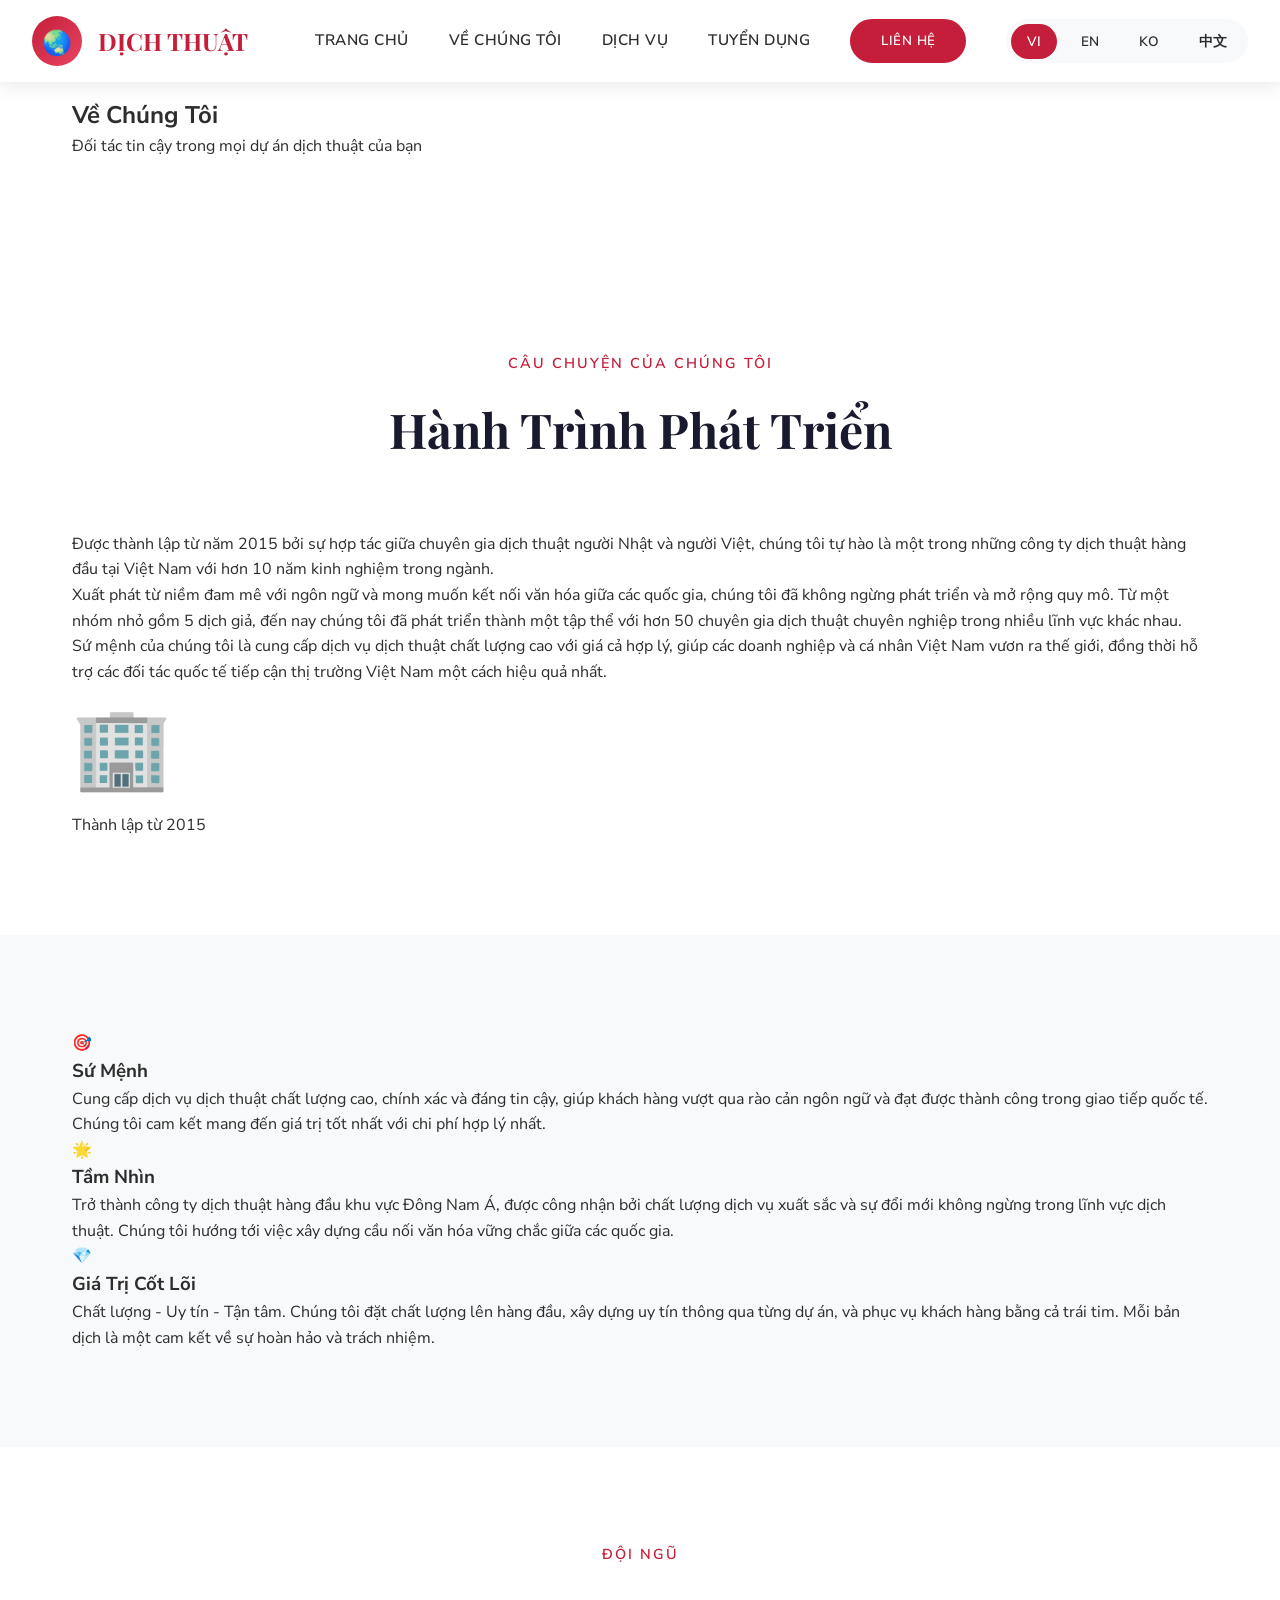
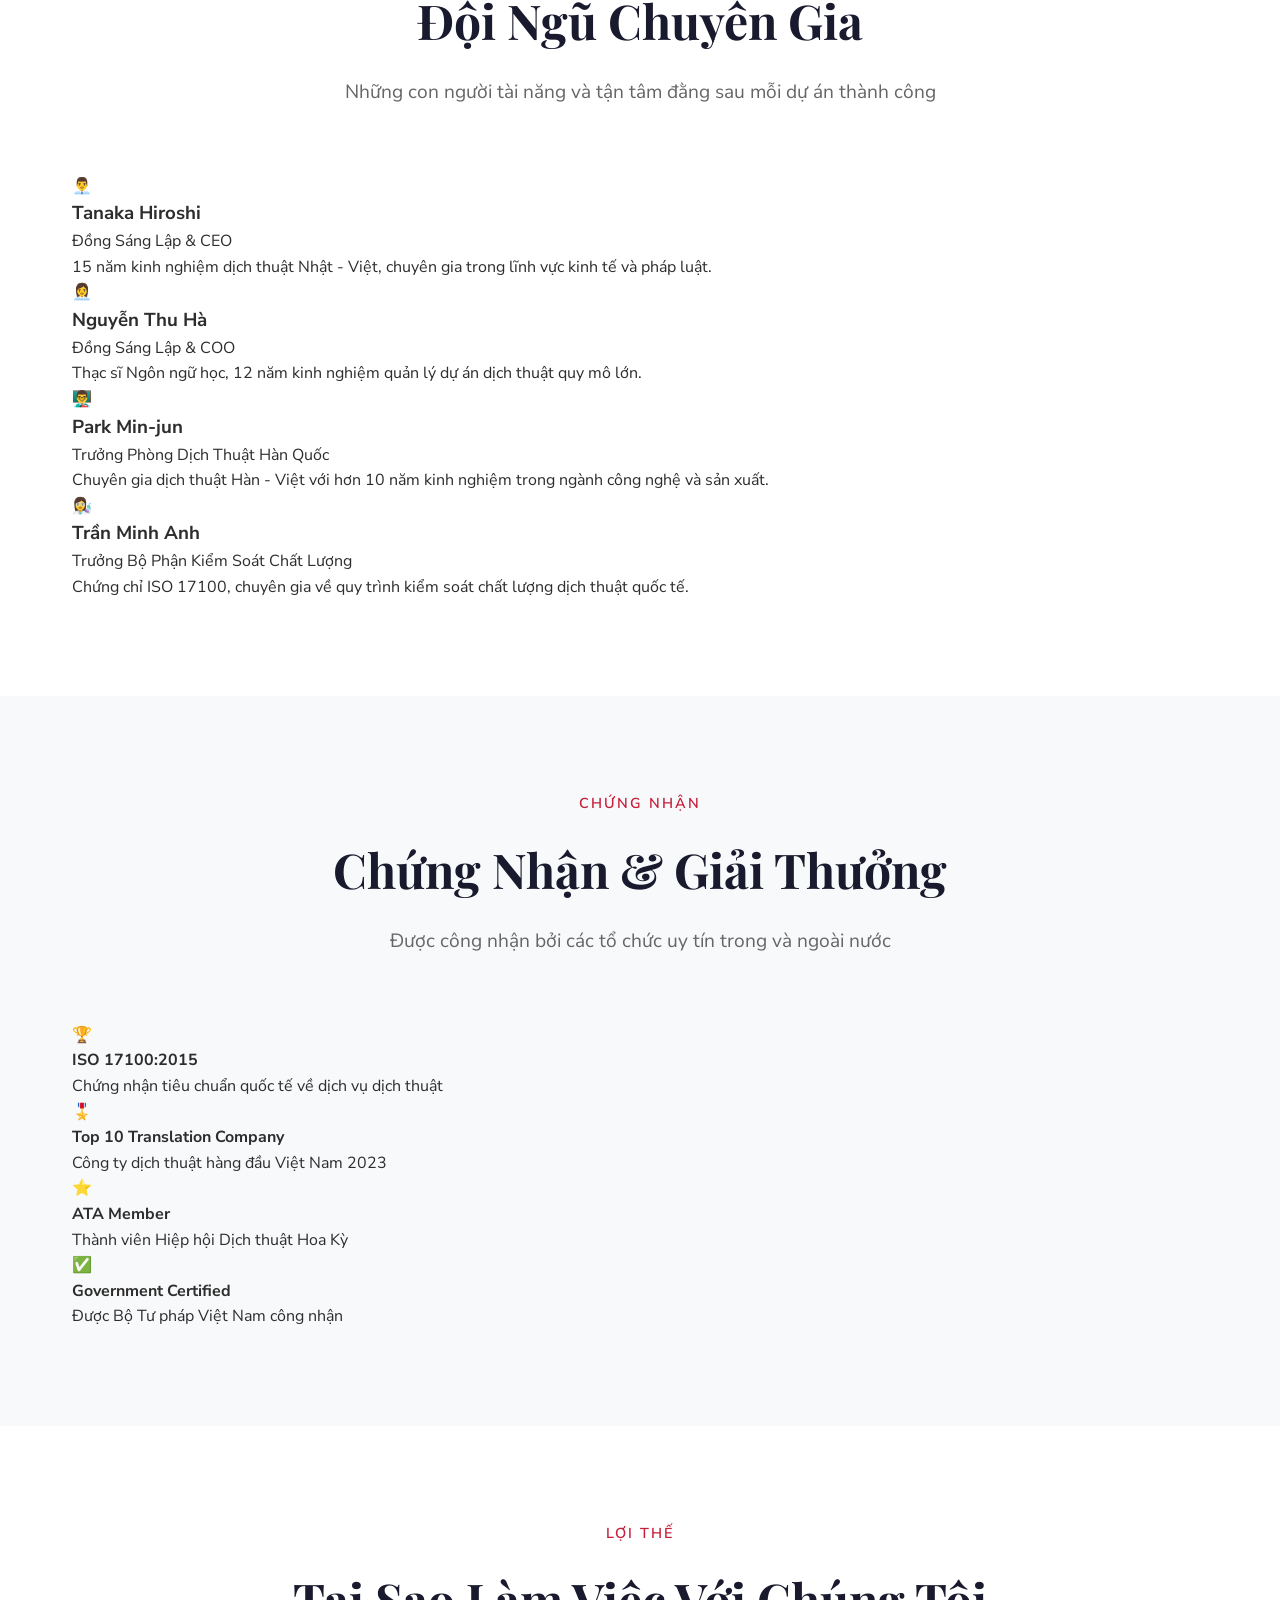
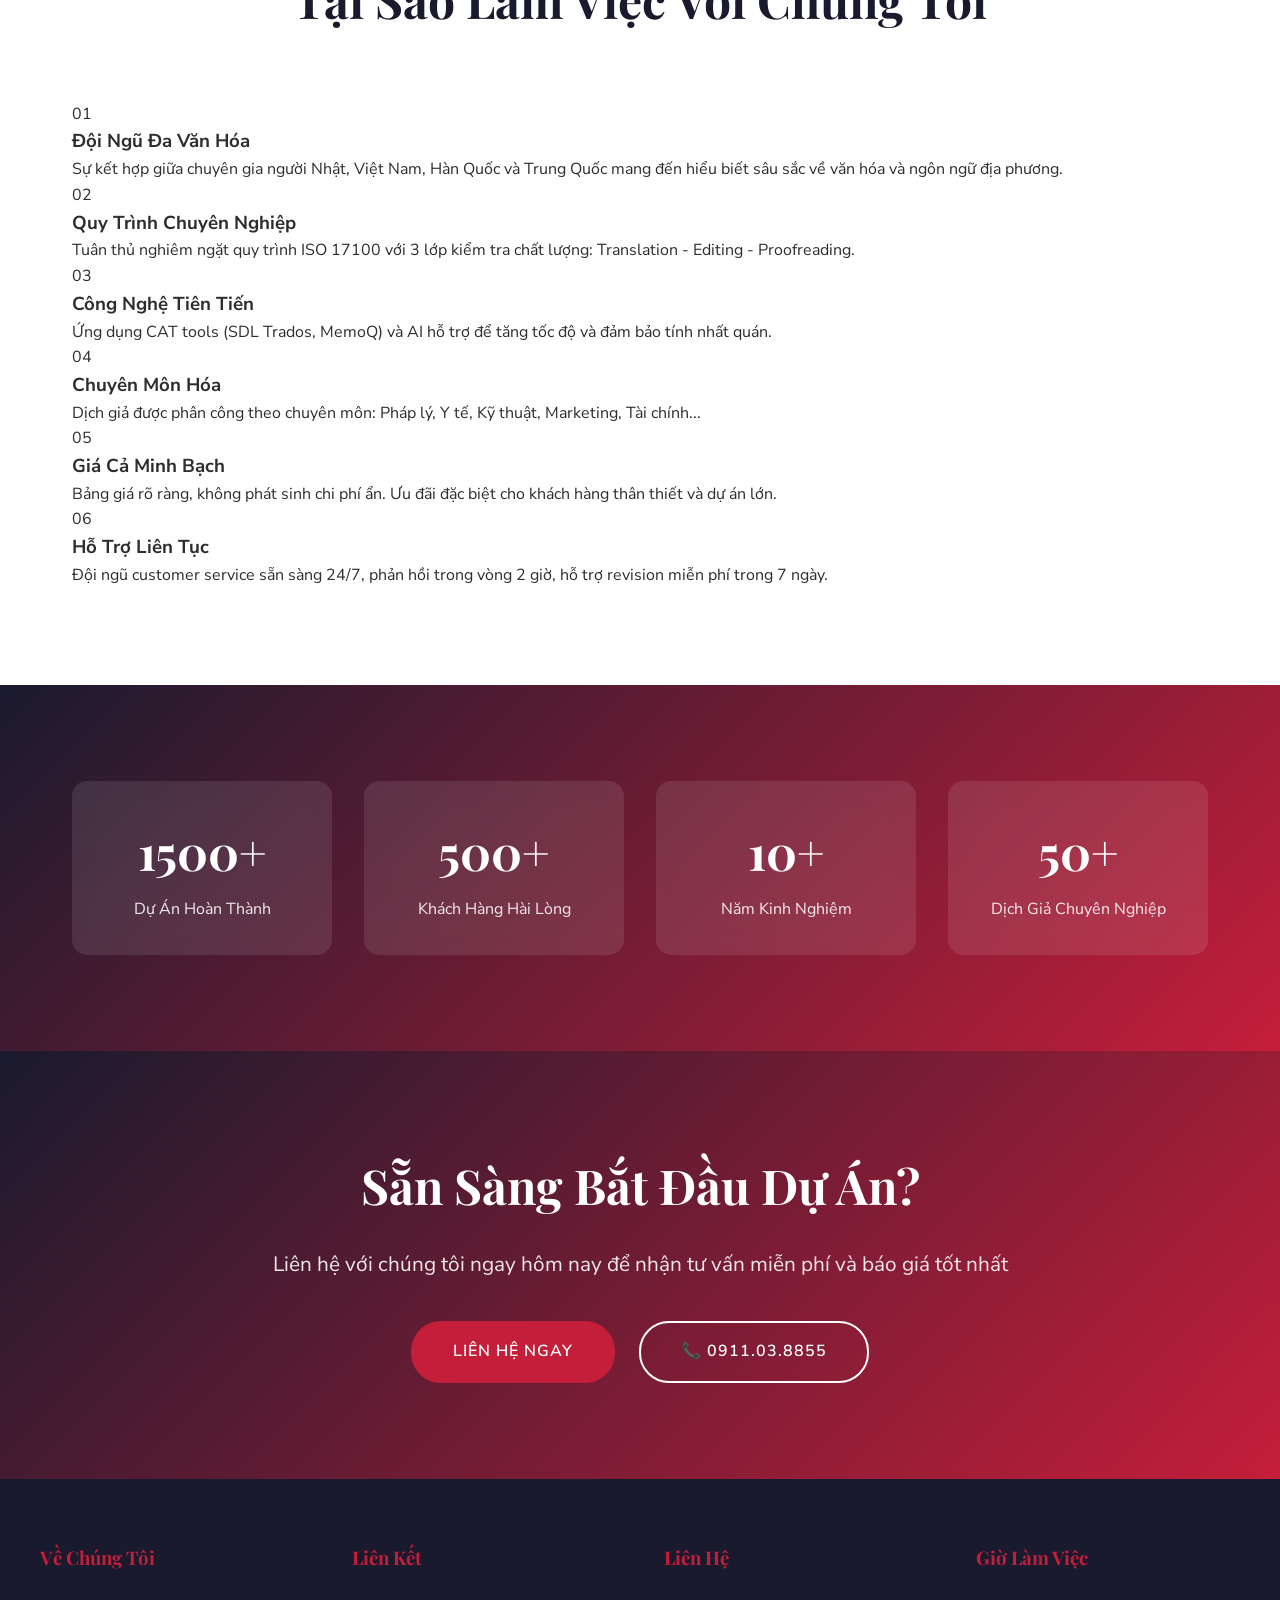
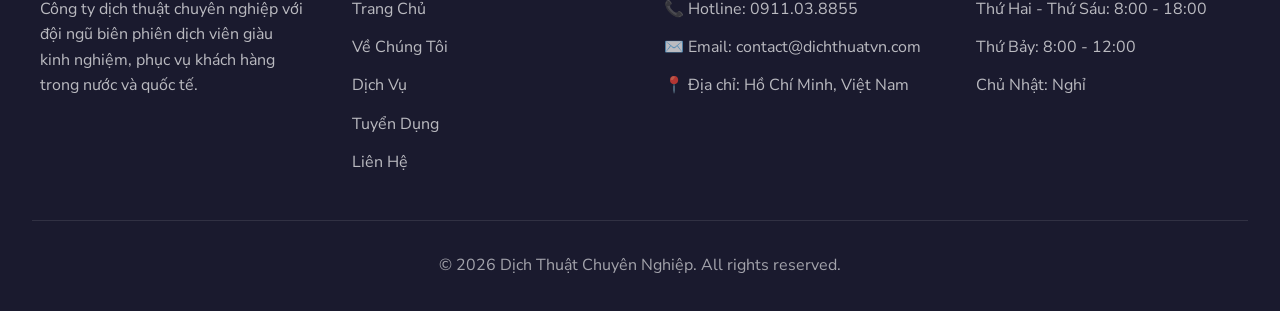
==== about.html @ 906af102 "deploy" ====
<!DOCTYPE html>
<html lang="vi">
<head>
    <meta charset="UTF-8">
    <meta name="viewport" content="width=device-width, initial-scale=1.0">
    <title>Về Chúng Tôi - Dịch Thuật Chuyên Nghiệp</title>
    <link rel="preconnect" href="https://fonts.googleapis.com">
    <link rel="preconnect" href="https://fonts.gstatic.com" crossorigin>
    <link href="https://fonts.googleapis.com/css2?family=Playfair+Display:wght@400;600;700&family=Nunito+Sans:wght@300;400;600;700&display=swap" rel="stylesheet">
    <link rel="stylesheet" href="styles.css">
    <link rel="stylesheet" href="language-switcher.css">
</head>
<body>
    <!-- Navigation -->
    <nav class="navbar" id="navbar">
        <div class="nav-container">
            <div class="logo">
                <div class="logo-icon">🌏</div>
                <span>DỊCH THUẬT</span>
            </div>
            <ul class="nav-menu" id="navMenu">
                <li><a href="index.html" class="nav-link" data-i18n="nav.home">Trang Chủ</a></li>
                <li><a href="about.html" class="nav-link active" data-i18n="nav.about">Về Chúng Tôi</a></li>
                <li><a href="services.html" class="nav-link" data-i18n="nav.services">Dịch Vụ</a></li>
                <li><a href="recruitment.html" class="nav-link" data-i18n="nav.recruitment">Tuyển Dụng</a></li>
                <li><a href="contact.html"><button class="contact-btn" data-i18n="nav.contact">Liên Hệ</button></a></li>
                
                <!-- Language Switcher -->
                <li class="language-switcher">
                    <button class="lang-btn" data-lang="vi">VI</button>
                    <button class="lang-btn" data-lang="en">EN</button>
                    <button class="lang-btn" data-lang="ko">KO</button>
                    <button class="lang-btn" data-lang="zh">中文</button>
                </li>
            </ul>
            <button class="mobile-menu-btn" id="mobileMenuBtn">☰</button>
        </div>
    </nav>

    <!-- Page Header -->
    <section class="page-header">
        <div class="container">
            <h1 data-i18n="about.header.title">Về Chúng Tôi</h1>
            <p data-i18n="about.header.subtitle">Đối tác tin cậy trong mọi dự án dịch thuật của bạn</p>
        </div>
    </section>

    <!-- Company Story Section -->
    <section class="section-white">
        <div class="container">
            <div class="section-header fade-in">
                <div class="section-tag" data-i18n="about.story.tag">CÂU CHUYỆN CỦA CHÚNG TÔI</div>
                <h2 class="section-title" data-i18n="about.story.title">Hành Trình Phát Triển</h2>
            </div>
            <div class="story-content">
                <div class="story-text fade-in">
                    <p data-i18n="about.story.p1">
                        Được thành lập từ năm 2015 bởi sự hợp tác giữa chuyên gia dịch thuật người Nhật và người Việt, 
                        chúng tôi tự hào là một trong những công ty dịch thuật hàng đầu tại Việt Nam với hơn 10 năm 
                        kinh nghiệm trong ngành.
                    </p>
                    <p data-i18n="about.story.p2">
                        Xuất phát từ niềm đam mê với ngôn ngữ và mong muốn kết nối văn hóa giữa các quốc gia, 
                        chúng tôi đã không ngừng phát triển và mở rộng quy mô. Từ một nhóm nhỏ gồm 5 dịch giả, 
                        đến nay chúng tôi đã phát triển thành một tập thể với hơn 50 chuyên gia dịch thuật 
                        chuyên nghiệp trong nhiều lĩnh vực khác nhau.
                    </p>
                    <p data-i18n="about.story.p3">
                        Sứ mệnh của chúng tôi là cung cấp dịch vụ dịch thuật chất lượng cao với giá cả hợp lý, 
                        giúp các doanh nghiệp và cá nhân Việt Nam vươn ra thế giới, đồng thời hỗ trợ các đối tác 
                        quốc tế tiếp cận thị trường Việt Nam một cách hiệu quả nhất.
                    </p>
                </div>
                <div class="story-image fade-in">
                    <div class="story-image-placeholder">
                        <span style="font-size: 80px;">🏢</span>
                        <p data-i18n="about.story.since">Thành lập từ 2015</p>
                    </div>
                </div>
            </div>
        </div>
    </section>

    <!-- Mission & Vision Section -->
    <section class="section-light">
        <div class="container">
            <div class="mission-vision-grid">
                <div class="mv-card fade-in">
                    <div class="mv-icon">🎯</div>
                    <h3 data-i18n="about.mission.title">Sứ Mệnh</h3>
                    <p data-i18n="about.mission.desc">
                        Cung cấp dịch vụ dịch thuật chất lượng cao, chính xác và đáng tin cậy, 
                        giúp khách hàng vượt qua rào cản ngôn ngữ và đạt được thành công trong 
                        giao tiếp quốc tế. Chúng tôi cam kết mang đến giá trị tốt nhất với chi phí hợp lý nhất.
                    </p>
                </div>
                <div class="mv-card fade-in">
                    <div class="mv-icon">🌟</div>
                    <h3 data-i18n="about.vision.title">Tầm Nhìn</h3>
                    <p data-i18n="about.vision.desc">
                        Trở thành công ty dịch thuật hàng đầu khu vực Đông Nam Á, được công nhận 
                        bởi chất lượng dịch vụ xuất sắc và sự đổi mới không ngừng trong lĩnh vực 
                        dịch thuật. Chúng tôi hướng tới việc xây dựng cầu nối văn hóa vững chắc giữa các quốc gia.
                    </p>
                </div>
                <div class="mv-card fade-in">
                    <div class="mv-icon">💎</div>
                    <h3 data-i18n="about.values.title">Giá Trị Cốt Lõi</h3>
                    <p data-i18n="about.values.desc">
                        Chất lượng - Uy tín - Tận tâm. Chúng tôi đặt chất lượng lên hàng đầu, 
                        xây dựng uy tín thông qua từng dự án, và phục vụ khách hàng bằng cả trái tim. 
                        Mỗi bản dịch là một cam kết về sự hoàn hảo và trách nhiệm.
                    </p>
                </div>
            </div>
        </div>
    </section>

    <!-- Team Section -->
    <section class="section-white">
        <div class="container">
            <div class="section-header fade-in">
                <div class="section-tag" data-i18n="about.team.tag">ĐỘI NGŨ</div>
                <h2 class="section-title" data-i18n="about.team.title">Đội Ngũ Chuyên Gia</h2>
                <p class="section-description" data-i18n="about.team.desc">
                    Những con người tài năng và tận tâm đằng sau mỗi dự án thành công
                </p>
            </div>
            <div class="team-grid">
                <div class="team-card fade-in">
                    <div class="team-avatar">👨‍💼</div>
                    <h3 data-i18n="about.team.member1.name">Tanaka Hiroshi</h3>
                    <p class="team-position" data-i18n="about.team.member1.position">Đồng Sáng Lập & CEO</p>
                    <p class="team-desc" data-i18n="about.team.member1.desc">
                        15 năm kinh nghiệm dịch thuật Nhật - Việt, chuyên gia trong lĩnh vực 
                        kinh tế và pháp luật.
                    </p>
                </div>
                <div class="team-card fade-in">
                    <div class="team-avatar">👩‍💼</div>
                    <h3 data-i18n="about.team.member2.name">Nguyễn Thu Hà</h3>
                    <p class="team-position" data-i18n="about.team.member2.position">Đồng Sáng Lập & COO</p>
                    <p class="team-desc" data-i18n="about.team.member2.desc">
                        Thạc sĩ Ngôn ngữ học, 12 năm kinh nghiệm quản lý dự án dịch thuật 
                        quy mô lớn.
                    </p>
                </div>
                <div class="team-card fade-in">
                    <div class="team-avatar">👨‍🏫</div>
                    <h3 data-i18n="about.team.member3.name">Park Min-jun</h3>
                    <p class="team-position" data-i18n="about.team.member3.position">Trưởng Phòng Dịch Thuật Hàn Quốc</p>
                    <p class="team-desc" data-i18n="about.team.member3.desc">
                        Chuyên gia dịch thuật Hàn - Việt với hơn 10 năm kinh nghiệm trong 
                        ngành công nghệ và sản xuất.
                    </p>
                </div>
                <div class="team-card fade-in">
                    <div class="team-avatar">👩‍🔬</div>
                    <h3 data-i18n="about.team.member4.name">Trần Minh Anh</h3>
                    <p class="team-position" data-i18n="about.team.member4.position">Trưởng Bộ Phận Kiểm Soát Chất Lượng</p>
                    <p class="team-desc" data-i18n="about.team.member4.desc">
                        Chứng chỉ ISO 17100, chuyên gia về quy trình kiểm soát chất lượng 
                        dịch thuật quốc tế.
                    </p>
                </div>
            </div>
        </div>
    </section>

    <!-- Certifications Section -->
    <section class="section-light">
        <div class="container">
            <div class="section-header fade-in">
                <div class="section-tag" data-i18n="about.cert.tag">CHỨNG NHẬN</div>
                <h2 class="section-title" data-i18n="about.cert.title">Chứng Nhận & Giải Thưởng</h2>
                <p class="section-description" data-i18n="about.cert.desc">
                    Được công nhận bởi các tổ chức uy tín trong và ngoài nước
                </p>
            </div>
            <div class="cert-grid">
                <div class="cert-card fade-in">
                    <div class="cert-icon">🏆</div>
                    <h4 data-i18n="about.cert.item1.title">ISO 17100:2015</h4>
                    <p data-i18n="about.cert.item1.desc">Chứng nhận tiêu chuẩn quốc tế về dịch vụ dịch thuật</p>
                </div>
                <div class="cert-card fade-in">
                    <div class="cert-icon">🎖️</div>
                    <h4 data-i18n="about.cert.item2.title">Top 10 Translation Company</h4>
                    <p data-i18n="about.cert.item2.desc">Công ty dịch thuật hàng đầu Việt Nam 2023</p>
                </div>
                <div class="cert-card fade-in">
                    <div class="cert-icon">⭐</div>
                    <h4 data-i18n="about.cert.item3.title">ATA Member</h4>
                    <p data-i18n="about.cert.item3.desc">Thành viên Hiệp hội Dịch thuật Hoa Kỳ</p>
                </div>
                <div class="cert-card fade-in">
                    <div class="cert-icon">✅</div>
                    <h4 data-i18n="about.cert.item4.title">Government Certified</h4>
                    <p data-i18n="about.cert.item4.desc">Được Bộ Tư pháp Việt Nam công nhận</p>
                </div>
            </div>
        </div>
    </section>

    <!-- Why Work With Us Section -->
    <section class="section-white">
        <div class="container">
            <div class="section-header fade-in">
                <div class="section-tag" data-i18n="about.why.tag">LỢI THỾ</div>
                <h2 class="section-title" data-i18n="about.why.title">Tại Sao Làm Việc Với Chúng Tôi</h2>
            </div>
            <div class="why-grid">
                <div class="why-item fade-in">
                    <div class="why-number">01</div>
                    <h3 data-i18n="about.why.item1.title">Đội Ngũ Đa Văn Hóa</h3>
                    <p data-i18n="about.why.item1.desc">
                        Sự kết hợp giữa chuyên gia người Nhật, Việt Nam, Hàn Quốc và Trung Quốc 
                        mang đến hiểu biết sâu sắc về văn hóa và ngôn ngữ địa phương.
                    </p>
                </div>
                <div class="why-item fade-in">
                    <div class="why-number">02</div>
                    <h3 data-i18n="about.why.item2.title">Quy Trình Chuyên Nghiệp</h3>
                    <p data-i18n="about.why.item2.desc">
                        Tuân thủ nghiêm ngặt quy trình ISO 17100 với 3 lớp kiểm tra chất lượng: 
                        Translation - Editing - Proofreading.
                    </p>
                </div>
                <div class="why-item fade-in">
                    <div class="why-number">03</div>
                    <h3 data-i18n="about.why.item3.title">Công Nghệ Tiên Tiến</h3>
                    <p data-i18n="about.why.item3.desc">
                        Ứng dụng CAT tools (SDL Trados, MemoQ) và AI hỗ trợ để tăng tốc độ 
                        và đảm bảo tính nhất quán.
                    </p>
                </div>
                <div class="why-item fade-in">
                    <div class="why-number">04</div>
                    <h3 data-i18n="about.why.item4.title">Chuyên Môn Hóa</h3>
                    <p data-i18n="about.why.item4.desc">
                        Dịch giả được phân công theo chuyên môn: Pháp lý, Y tế, Kỹ thuật, 
                        Marketing, Tài chính...
                    </p>
                </div>
                <div class="why-item fade-in">
                    <div class="why-number">05</div>
                    <h3 data-i18n="about.why.item5.title">Giá Cả Minh Bạch</h3>
                    <p data-i18n="about.why.item5.desc">
                        Bảng giá rõ ràng, không phát sinh chi phí ẩn. Ưu đãi đặc biệt cho 
                        khách hàng thân thiết và dự án lớn.
                    </p>
                </div>
                <div class="why-item fade-in">
                    <div class="why-number">06</div>
                    <h3 data-i18n="about.why.item6.title">Hỗ Trợ Liên Tục</h3>
                    <p data-i18n="about.why.item6.desc">
                        Đội ngũ customer service sẵn sàng 24/7, phản hồi trong vòng 2 giờ, 
                        hỗ trợ revision miễn phí trong 7 ngày.
                    </p>
                </div>
            </div>
        </div>
    </section>

    <!-- Stats Section -->
    <section class="stats-section">
        <div class="container">
            <div class="stats-grid fade-in">
                <div class="stat-item">
                    <div class="stat-number">1500+</div>
                    <div class="stat-label" data-i18n="stat.projects">Dự Án Hoàn Thành</div>
                </div>
                <div class="stat-item">
                    <div class="stat-number">500+</div>
                    <div class="stat-label" data-i18n="stat.clients">Khách Hàng Hài Lòng</div>
                </div>
                <div class="stat-item">
                    <div class="stat-number">10+</div>
                    <div class="stat-label" data-i18n="stat.experience">Năm Kinh Nghiệm</div>
                </div>
                <div class="stat-item">
                    <div class="stat-number">50+</div>
                    <div class="stat-label" data-i18n="stat.translators">Dịch Giả Chuyên Nghiệp</div>
                </div>
            </div>
        </div>
    </section>

    <!-- CTA Section -->
    <section class="cta-section">
        <div class="container fade-in">
            <h2 data-i18n="cta.title">Sẵn Sàng Bắt Đầu Dự Án?</h2>
            <p data-i18n="cta.desc">Liên hệ với chúng tôi ngay hôm nay để nhận tư vấn miễn phí và báo giá tốt nhất</p>
            <div class="hero-buttons">
                <a href="contact.html" class="btn-primary" data-i18n="cta.btn1">Liên Hệ Ngay</a>
                <a href="tel:0911038855" class="btn-secondary" data-i18n="cta.btn2">📞 0911.03.8855</a>
            </div>
        </div>
    </section>

    <!-- Footer -->
    <footer>
        <div class="footer-content">
            <div class="footer-section">
                <h3 data-i18n="footer.about.title">Về Chúng Tôi</h3>
                <p data-i18n="footer.about.desc">Công ty dịch thuật chuyên nghiệp với đội ngũ biên phiên dịch viên giàu kinh nghiệm, phục vụ khách hàng trong nước và quốc tế.</p>
            </div>
            <div class="footer-section">
                <h3 data-i18n="footer.links.title">Liên Kết</h3>
                <a href="index.html" data-i18n="nav.home">Trang Chủ</a>
                <a href="about.html" data-i18n="nav.about">Về Chúng Tôi</a>
                <a href="services.html" data-i18n="nav.services">Dịch Vụ</a>
                <a href="recruitment.html" data-i18n="nav.recruitment">Tuyển Dụng</a>
                <a href="contact.html" data-i18n="nav.contact">Liên Hệ</a>
            </div>
            <div class="footer-section">
                <h3 data-i18n="footer.contact.title">Liên Hệ</h3>
                <p>📞 Hotline: 0911.03.8855</p>
                <p>✉️ Email: contact@dichthuatvn.com</p>
                <p>📍 Địa chỉ: Hồ Chí Minh, Việt Nam</p>
            </div>
            <div class="footer-section">
                <h3 data-i18n="footer.hours.title">Giờ Làm Việc</h3>
                <p data-i18n="footer.hours.weekday">Thứ Hai - Thứ Sáu: 8:00 - 18:00</p>
                <p data-i18n="footer.hours.saturday">Thứ Bảy: 8:00 - 12:00</p>
                <p data-i18n="footer.hours.sunday">Chủ Nhật: Nghỉ</p>
            </div>
        </div>
        <div class="footer-bottom">
            <p data-i18n="footer.copyright">&copy; 2026 Dịch Thuật Chuyên Nghiệp. All rights reserved.</p>
        </div>
    </footer>

    <!-- Load JavaScript files -->
    <script src="script.js"></script>
    <script src="i18n.js"></script>
</body>
</html>
---- styles.css ----
/* Reset and Base Styles */
* {
    margin: 0;
    padding: 0;
    box-sizing: border-box;
}

:root {
    --primary-color: #c41e3a;
    --secondary-color: #1a1a2e;
    --accent-color: #e94560;
    --text-dark: #2d2d2d;
    --text-light: #666;
    --bg-light: #f8f9fa;
    --white: #ffffff;
}

html {
    scroll-behavior: smooth;
}

body {
    font-family: 'Nunito Sans', sans-serif;
    color: var(--text-dark);
    line-height: 1.6;
    overflow-x: hidden;
}

.container {
    max-width: 1200px;
    margin: 0 auto;
    padding: 0 2rem;
}

.text-center {
    text-align: center;
}

/* Navigation */
.navbar {
    position: fixed;
    top: 0;
    width: 100%;
    background: rgba(255, 255, 255, 0.98);
    backdrop-filter: blur(10px);
    box-shadow: 0 2px 20px rgba(0, 0, 0, 0.1);
    z-index: 1000;
    transition: all 0.3s ease;
}

.navbar.scrolled {
    box-shadow: 0 4px 30px rgba(0, 0, 0, 0.15);
}

.nav-container {
    max-width: 1400px;
    margin: 0 auto;
    padding: 1rem 2rem;
    display: flex;
    justify-content: space-between;
    align-items: center;
}

.logo {
    display: flex;
    align-items: center;
    gap: 1rem;
    font-family: 'Playfair Display', serif;
    font-weight: 700;
    font-size: 1.5rem;
    color: var(--primary-color);
    text-decoration: none;
}

.logo-icon {
    width: 50px;
    height: 50px;
    background: linear-gradient(135deg, var(--primary-color), var(--accent-color));
    border-radius: 50%;
    display: flex;
    align-items: center;
    justify-content: center;
    color: white;
    font-size: 1.5rem;
}

.nav-menu {
    display: flex;
    list-style: none;
    gap: 2.5rem;
    align-items: center;
}

.nav-link {
    text-decoration: none;
    color: var(--text-dark);
    font-weight: 600;
    font-size: 0.95rem;
    text-transform: uppercase;
    letter-spacing: 0.5px;
    position: relative;
    transition: color 0.3s ease;
}

.nav-link::after {
    content: '';
    position: absolute;
    bottom: -5px;
    left: 0;
    width: 0;
    height: 2px;
    background: var(--primary-color);
    transition: width 0.3s ease;
}

.nav-link:hover,
.nav-link.active {
    color: var(--primary-color);
}

.nav-link:hover::after,
.nav-link.active::after {
    width: 100%;
}

.contact-btn {
    background: var(--primary-color);
    color: white;
    padding: 0.7rem 1.8rem;
    border-radius: 25px;
    border: 2px solid var(--primary-color);
    cursor: pointer;
    transition: all 0.3s ease;
    font-weight: 600;
    text-transform: uppercase;
    letter-spacing: 0.5px;
    font-family: 'Nunito Sans', sans-serif;
}

.contact-btn:hover {
    background: transparent;
    color: var(--primary-color);
    transform: translateY(-2px);
    box-shadow: 0 5px 15px rgba(196, 30, 58, 0.3);
}

.mobile-menu-btn {
    display: none;
    background: none;
    border: none;
    font-size: 1.5rem;
    cursor: pointer;
    color: var(--text-dark);
}

/* Hero Section */
.hero {
    height: 100vh;
    background: linear-gradient(135deg, rgba(26, 26, 46, 0.9), rgba(196, 30, 58, 0.8)), 
                url('data:image/svg+xml,<svg xmlns="http://www.w3.org/2000/svg" viewBox="0 0 1200 600"><rect fill="%231a1a2e" width="1200" height="600"/><g fill-opacity="0.05"><circle fill="%23fff" cx="200" cy="150" r="100"/><circle fill="%23fff" cx="800" cy="400" r="150"/><circle fill="%23fff" cx="1000" cy="200" r="80"/></g></svg>');
    background-size: cover;
    background-position: center;
    background-attachment: fixed;
    display: flex;
    align-items: center;
    justify-content: center;
    text-align: center;
    color: white;
    position: relative;
    overflow: hidden;
}

.hero::before {
    content: '';
    position: absolute;
    top: 0;
    left: 0;
    right: 0;
    bottom: 0;
    background: radial-gradient(circle at 30% 50%, rgba(233, 69, 96, 0.2) 0%, transparent 50%);
    animation: pulse 8s ease-in-out infinite;
}

@keyframes pulse {
    0%, 100% { opacity: 0.5; }
    50% { opacity: 0.8; }
}

.hero-content {
    max-width: 1000px;
    padding: 0 2rem;
    position: relative;
    z-index: 1;
    animation: fadeInUp 1s ease-out;
}

@keyframes fadeInUp {
    from {
        opacity: 0;
        transform: translateY(30px);
    }
    to {
        opacity: 1;
        transform: translateY(0);
    }
}

.hero h1 {
    font-family: 'Playfair Display', serif;
    font-size: 4rem;
    font-weight: 700;
    margin-bottom: 1.5rem;
    line-height: 1.2;
}

.hero-description {
    font-size: 1.2rem;
    margin-bottom: 2.5rem;
    line-height: 1.8;
}

.hero-buttons {
    display: flex;
    gap: 1.5rem;
    justify-content: center;
    flex-wrap: wrap;
}

.btn-primary, .btn-secondary {
    padding: 1rem 2.5rem;
    border-radius: 30px;
    font-weight: 600;
    text-decoration: none;
    text-transform: uppercase;
    letter-spacing: 1px;
    transition: all 0.3s ease;
    display: inline-block;
}

.btn-primary {
    background: var(--primary-color);
    color: white;
    border: 2px solid var(--primary-color);
}

.btn-primary:hover {
    background: transparent;
    transform: translateY(-3px);
    box-shadow: 0 10px 30px rgba(196, 30, 58, 0.4);
}

.btn-secondary {
    background: transparent;
    color: white;
    border: 2px solid white;
}

.btn-secondary:hover {
    background: white;
    color: var(--primary-color);
    transform: translateY(-3px);
    box-shadow: 0 10px 30px rgba(255, 255, 255, 0.3);
}

.scroll-indicator {
    position: absolute;
    bottom: 30px;
    left: 50%;
    transform: translateX(-50%);
    animation: bounce 2s infinite;
}

@keyframes bounce {
    0%, 20%, 50%, 80%, 100% {
        transform: translateX(-50%) translateY(0);
    }
    40% {
        transform: translateX(-50%) translateY(-10px);
    }
    60% {
        transform: translateX(-50%) translateY(-5px);
    }
}

.scroll-indicator span {
    display: block;
    width: 30px;
    height: 50px;
    border: 2px solid white;
    border-radius: 25px;
    position: relative;
}

.scroll-indicator span::before {
    content: '';
    position: absolute;
    top: 8px;
    left: 50%;
    transform: translateX(-50%);
    width: 6px;
    height: 6px;
    background: white;
    border-radius: 50%;
    animation: scroll 2s infinite;
}

@keyframes scroll {
    0% {
        opacity: 1;
        top: 8px;
    }
    100% {
        opacity: 0;
        top: 30px;
    }
}

/* Section Styles */
section {
    padding: 6rem 2rem;
    position: relative;
}

.section-light {
    background: var(--bg-light);
}

.section-white {
    background: var(--white);
}

.section-header {
    text-align: center;
    margin-bottom: 4rem;
}

.section-tag {
    color: var(--primary-color);
    font-weight: 600;
    text-transform: uppercase;
    letter-spacing: 2px;
    font-size: 0.9rem;
    margin-bottom: 1rem;
    display: block;
}

.section-title {
    font-family: 'Playfair Display', serif;
    font-size: 3rem;
    font-weight: 700;
    color: var(--secondary-color);
    margin-bottom: 1rem;
}

.section-description {
    color: var(--text-light);
    font-size: 1.2rem;
    max-width: 700px;
    margin: 0 auto;
    line-height: 1.8;
}

/* Features Grid */
.features-grid {
    display: grid;
    grid-template-columns: repeat(auto-fit, minmax(300px, 1fr));
    gap: 2.5rem;
    margin-top: 3rem;
}

.feature-card {
    background: white;
    padding: 3rem 2rem;
    border-radius: 20px;
    box-shadow: 0 10px 40px rgba(0, 0, 0, 0.08);
    transition: all 0.3s ease;
    text-align: center;
}

.feature-card:hover {
    transform: translateY(-10px);
    box-shadow: 0 20px 60px rgba(0, 0, 0, 0.15);
}

.feature-icon {
    font-size: 3rem;
    margin-bottom: 1.5rem;
}

.feature-card h3 {
    font-family: 'Playfair Display', serif;
    font-size: 1.5rem;
    margin-bottom: 1rem;
    color: var(--secondary-color);
}

.feature-card p {
    color: var(--text-light);
    line-height: 1.8;
}

/* Stats Section */
.stats-section {
    background: linear-gradient(135deg, var(--secondary-color), var(--primary-color));
    color: white;
}

.stats-grid {
    display: grid;
    grid-template-columns: repeat(auto-fit, minmax(200px, 1fr));
    gap: 2rem;
}

.stat-item {
    text-align: center;
    padding: 2rem;
    background: rgba(255, 255, 255, 0.1);
    border-radius: 15px;
    backdrop-filter: blur(10px);
    transition: transform 0.3s ease;
}

.stat-item:hover {
    transform: translateY(-10px);
    background: rgba(255, 255, 255, 0.15);
}

.stat-number {
    font-size: 3rem;
    font-weight: 700;
    color: white;
    font-family: 'Playfair Display', serif;
}

.stat-label {
    color: rgba(255, 255, 255, 0.9);
    font-size: 1rem;
    margin-top: 0.5rem;
}

/* Services Grid */
.services-grid,
.services-preview {
    display: grid;
    grid-template-columns: repeat(auto-fit, minmax(300px, 1fr));
    gap: 2.5rem;
    margin-top: 3rem;
}

.service-card {
    background: white;
    padding: 3rem 2rem;
    border-radius: 20px;
    box-shadow: 0 10px 40px rgba(0, 0, 0, 0.08);
    transition: all 0.3s ease;
    position: relative;
    overflow: hidden;
}

.service-card::before {
    content: '';
    position: absolute;
    top: 0;
    left: 0;
    width: 100%;
    height: 5px;
    background: linear-gradient(90deg, var(--primary-color), var(--accent-color));
    transform: scaleX(0);
    transition: transform 0.3s ease;
}

.service-card:hover {
    transform: translateY(-10px);
    box-shadow: 0 20px 60px rgba(0, 0, 0, 0.15);
}

.service-card:hover::before {
    transform: scaleX(1);
}

.service-icon {
    width: 70px;
    height: 70px;
    background: linear-gradient(135deg, var(--primary-color), var(--accent-color));
    border-radius: 50%;
    display: flex;
    align-items: center;
    justify-content: center;
    margin-bottom: 1.5rem;
    font-size: 2rem;
    color: white;
}

.service-card h3 {
    font-family: 'Playfair Display', serif;
    font-size: 1.5rem;
    margin-bottom: 1rem;
    color: var(--secondary-color);
}

.service-card p {
    color: var(--text-light);
    line-height: 1.8;
    margin-bottom: 1rem;
}

.learn-more {
    color: var(--primary-color);
    text-decoration: none;
    font-weight: 600;
    display: inline-block;
    margin-top: 1rem;
    transition: transform 0.3s ease;
}

.learn-more:hover {
    transform: translateX(5px);
}

/* Testimonials */
.testimonials-grid {
    display: grid;
    grid-template-columns: repeat(auto-fit, minmax(300px, 1fr));
    gap: 2.5rem;
    margin-top: 3rem;
}

.testimonial-card {
    background: white;
    padding: 2.5rem 2rem;
    border-radius: 20px;
    box-shadow: 0 10px 40px rgba(0, 0, 0, 0.08);
}

.testimonial-rating {
    font-size: 1.5rem;
    margin-bottom: 1rem;
    color: #ffc107;
}

.testimonial-text {
    color: var(--text-light);
    line-height: 1.8;
    margin-bottom: 1.5rem;
    font-style: italic;
}

.testimonial-author strong {
    display: block;
    color: var(--secondary-color);
    margin-bottom: 0.3rem;
}

.testimonial-author span {
    color: var(--text-light);
    font-size: 0.9rem;
}

/* CTA Section */
.cta-section {
    background: linear-gradient(135deg, var(--secondary-color), var(--primary-color));
    color: white;
    text-align: center;
    padding: 6rem 2rem;
}

.cta-section h2 {
    font-family: 'Playfair Display', serif;
    font-size: 3rem;
    margin-bottom: 1.5rem;
}

.cta-section p {
    font-size: 1.3rem;
    margin-bottom: 2.5rem;
    opacity: 0.9;
}

/* Footer */
footer {
    background: var(--secondary-color);
    color: white;
    padding: 4rem 2rem 2rem;
}

.footer-content {
    max-width: 1200px;
    margin: 0 auto;
    display: grid;
    grid-template-columns: repeat(auto-fit, minmax(250px, 1fr));
    gap: 3rem;
    margin-bottom: 2rem;
}

.footer-section h3 {
    font-family: 'Playfair Display', serif;
    margin-bottom: 1.5rem;
    color: var(--primary-color);
}

.footer-section p,
.footer-section a {
    color: rgba(255, 255, 255, 0.7);
    text-decoration: none;
    display: block;
    margin-bottom: 0.8rem;
    transition: color 0.3s ease;
    line-height: 1.6;
}

.footer-section a:hover {
    color: white;
}

.footer-bottom {
    text-align: center;
    padding-top: 2rem;
    border-top: 1px solid rgba(255, 255, 255, 0.1);
    color: rgba(255, 255, 255, 0.6);
}

/* Animation on Scroll */
.fade-in {
    opacity: 0;
    transform: translateY(30px);
    transition: opacity 0.6s ease, transform 0.6s ease;
}

.fade-in.visible {
    opacity: 1;
    transform: translateY(0);
}

/* Responsive Design */
@media (max-width: 968px) {
    .nav-menu {
        position: fixed;
        left: -100%;
        top: 80px;
        flex-direction: column;
        background: white;
        width: 100%;
        text-align: center;
        transition: 0.3s;
        box-shadow: 0 10px 27px rgba(0, 0, 0, 0.05);
        padding: 2rem 0;
        gap: 1.5rem;
    }

    .nav-menu.active {
        left: 0;
    }

    .mobile-menu-btn {
        display: block;
    }

    .hero h1 {
        font-size: 2.5rem;
    }

    .hero-subtitle {
        font-size: 1.2rem;
    }

    .hero-description {
        font-size: 1rem;
    }

    .hero-buttons {
        flex-direction: column;
    }

    .section-title {
        font-size: 2rem;
    }
}

@media (max-width: 768px) {
    section {
        padding: 4rem 1.5rem;
    }

    .hero h1 {
        font-size: 2rem;
    }

    .section-title {
        font-size: 1.8rem;
    }
}
---- language-switcher.css ----
/* Language Switcher Styles */
.language-switcher {
    display: flex;
    gap: 0.5rem;
    align-items: center;
    background: var(--bg-light);
    padding: 0.3rem;
    border-radius: 25px;
}

.lang-btn {
    padding: 0.5rem 1rem;
    border: none;
    background: transparent;
    color: var(--text-dark);
    font-weight: 600;
    font-size: 0.85rem;
    cursor: pointer;
    border-radius: 20px;
    transition: all 0.3s ease;
    text-transform: uppercase;
    font-family: 'Nunito Sans', sans-serif;
    min-width: 45px;
}

.lang-btn:hover {
    background: rgba(196, 30, 58, 0.1);
    color: var(--primary-color);
}

.lang-btn.active {
    background: var(--primary-color);
    color: white;
}

/* Mobile Responsive */
@media (max-width: 968px) {
    .language-switcher {
        width: 100%;
        justify-content: center;
        padding: 0.5rem;
        margin-top: 1rem;
    }
    
    .lang-btn {
        flex: 1;
        padding: 0.6rem 0.8rem;
        font-size: 0.8rem;
    }
}

/* Extra small screens */
@media (max-width: 480px) {
    .lang-btn {
        padding: 0.5rem 0.6rem;
        font-size: 0.75rem;
        min-width: 40px;
    }
}
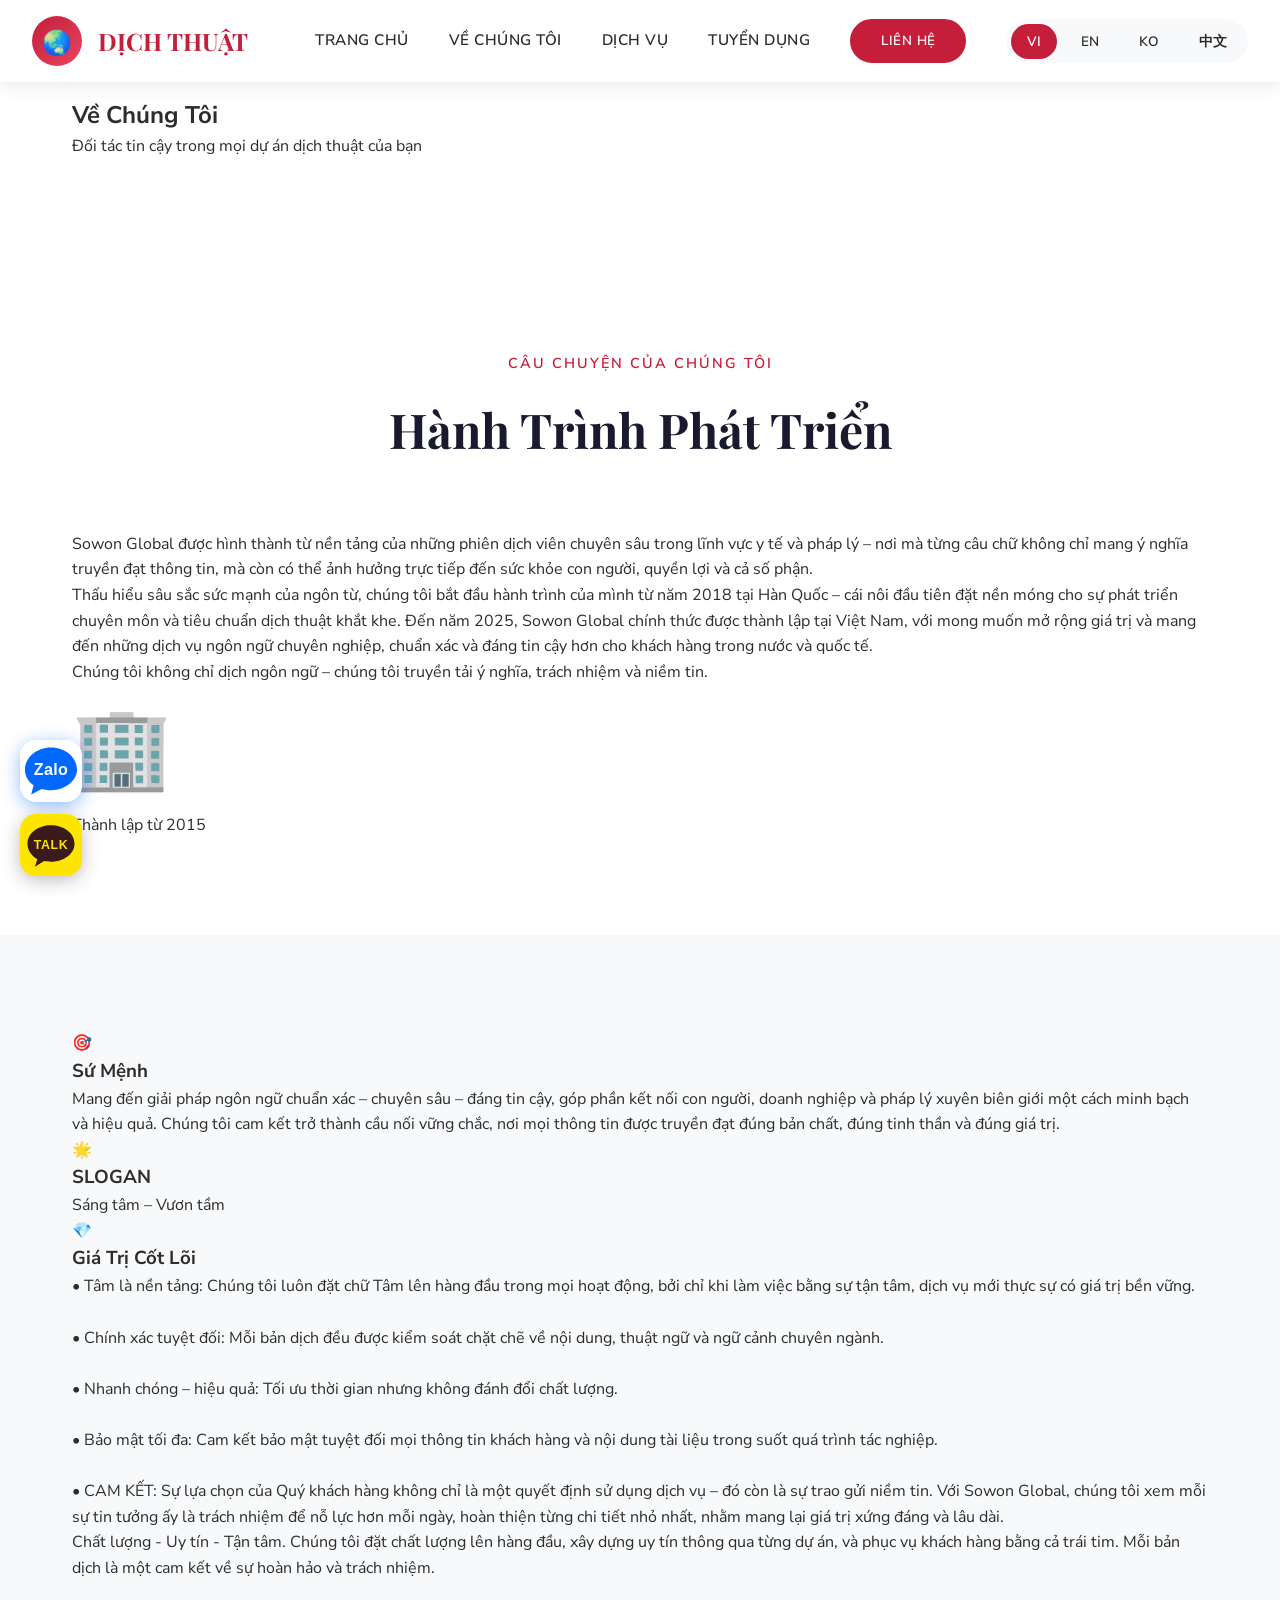
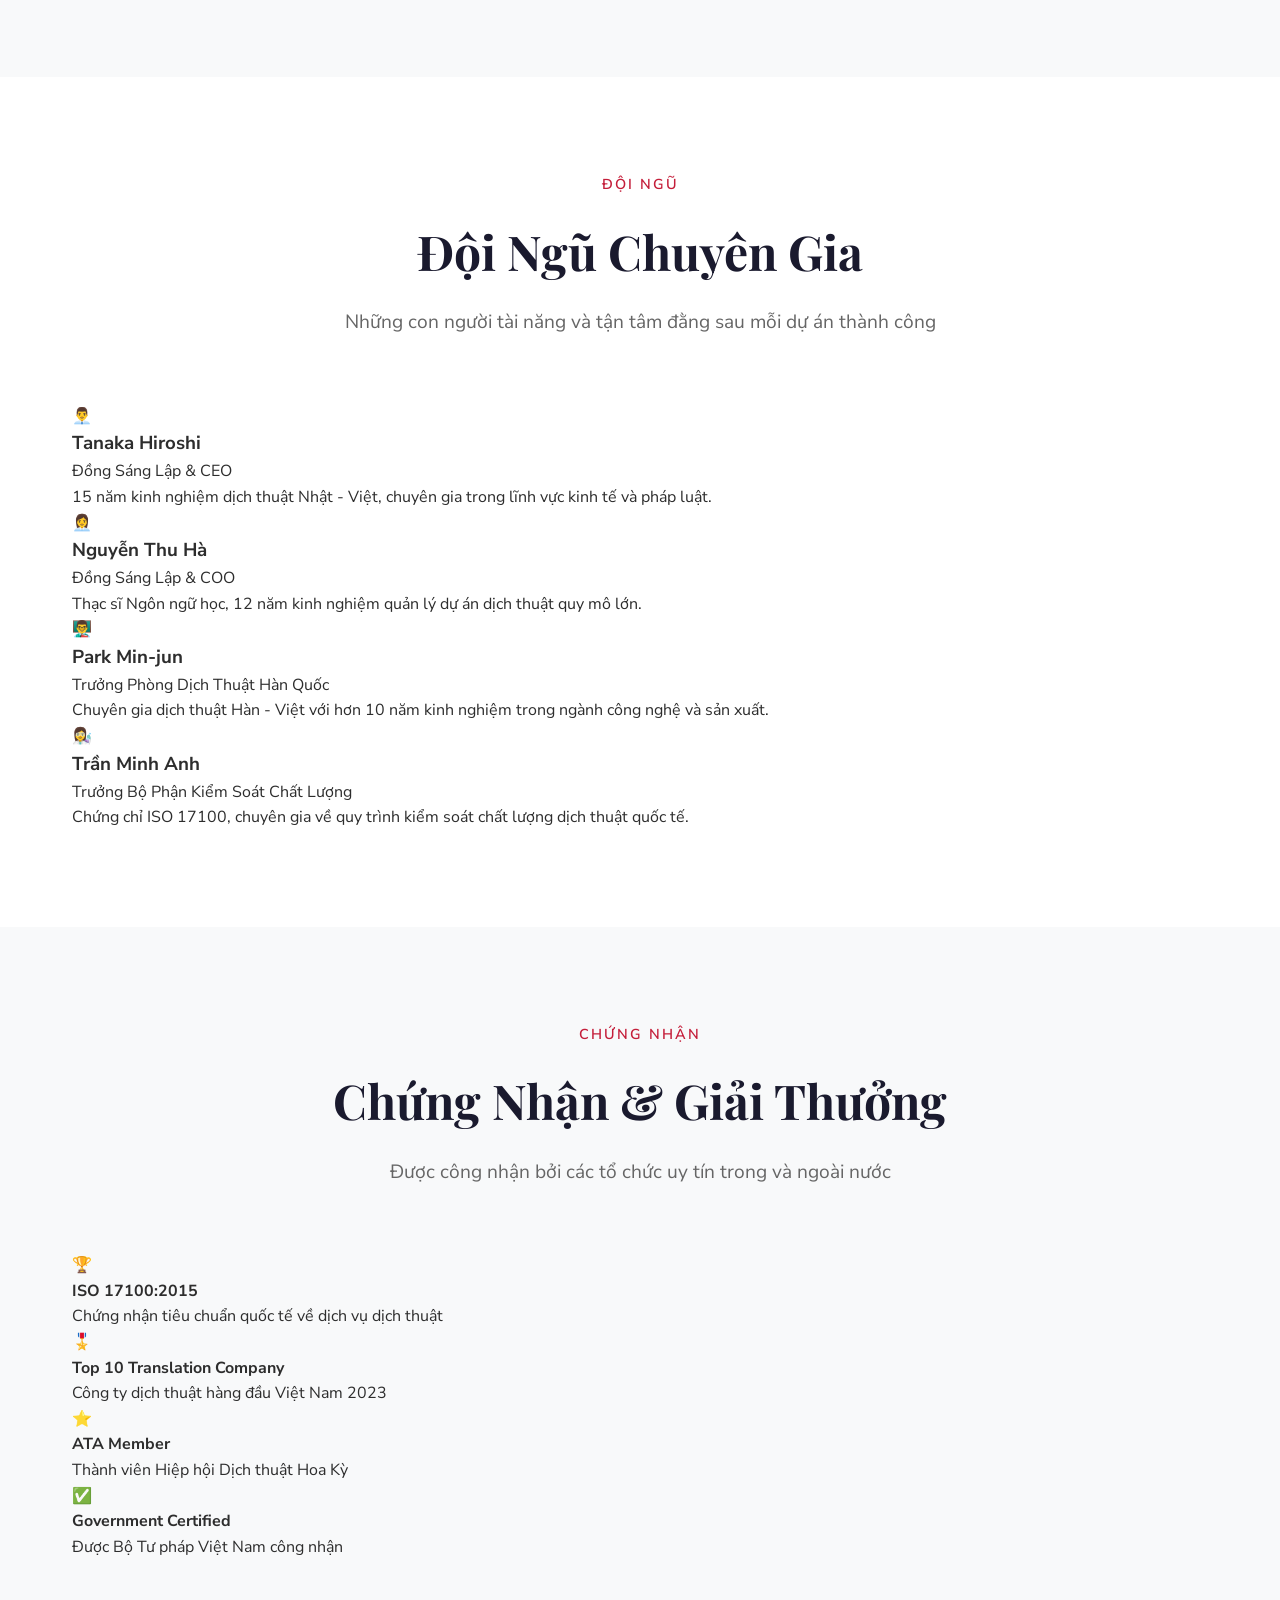
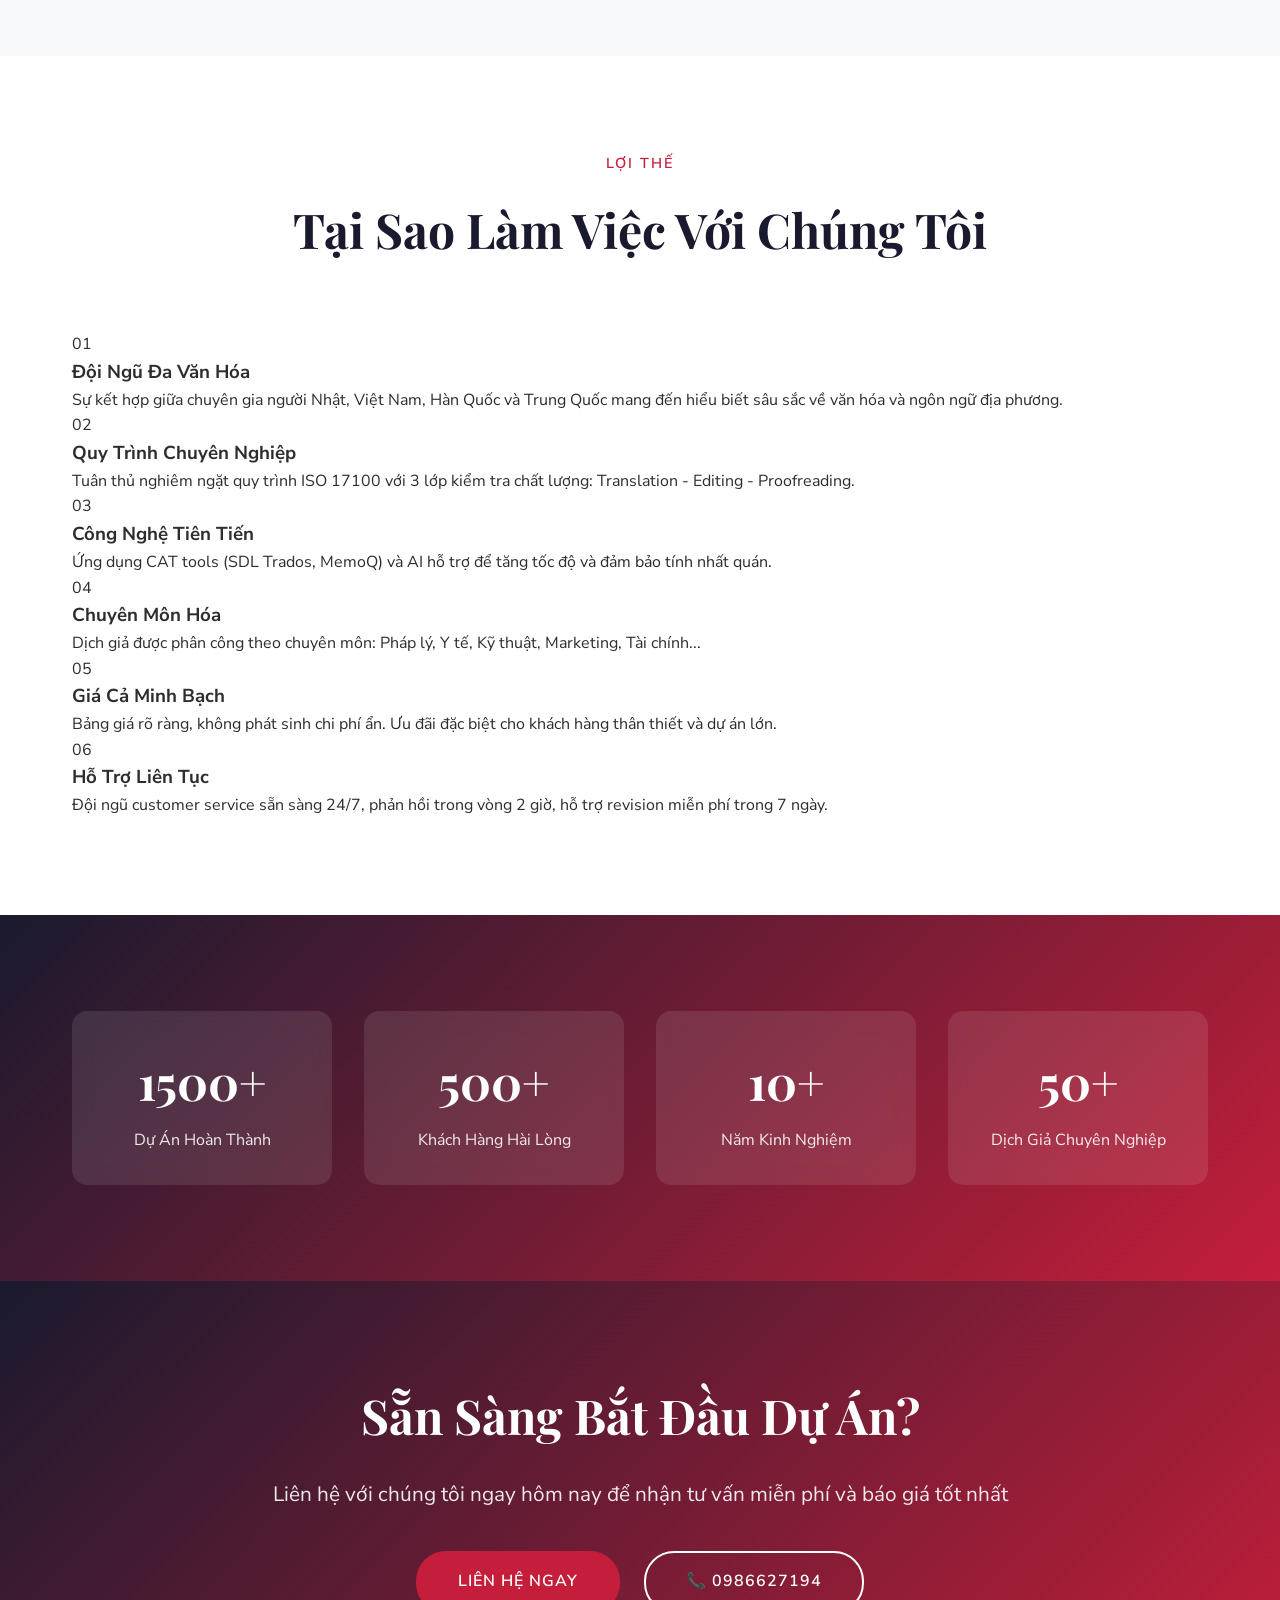
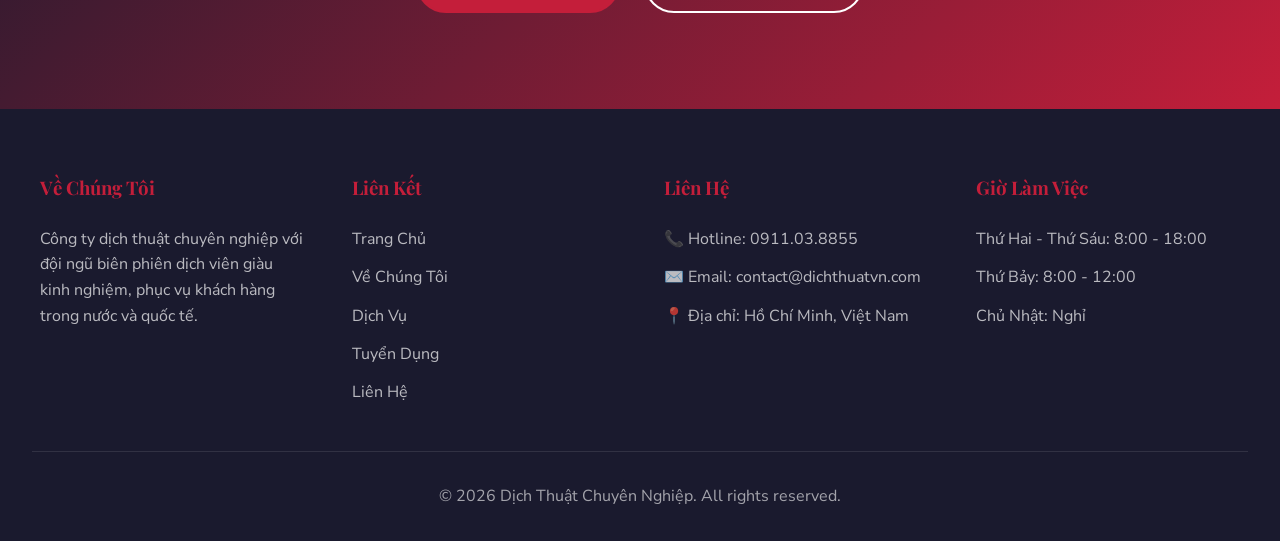
==== commit 00376963: "Change content" ====
--- a/about.html
+++ b/about.html
@@ -11,6 +11,7 @@
     <link rel="stylesheet" href="language-switcher.css">
 </head>
 <body>
+    <script src="floating-contact.js"></script>
     <!-- Navigation -->
     <nav class="navbar" id="navbar">
         <div class="nav-container">
@@ -106,7 +107,7 @@
                 <div class="mv-card fade-in">
                     <div class="mv-icon">💎</div>
                     <h3 data-i18n="about.values.title">Giá Trị Cốt Lõi</h3>
-                    <p data-i18n="about.values.desc">
+                    <p data-i18n="about.values.desc" style="white-space: pre-line;"></p>
                         Chất lượng - Uy tín - Tận tâm. Chúng tôi đặt chất lượng lên hàng đầu, 
                         xây dựng uy tín thông qua từng dự án, và phục vụ khách hàng bằng cả trái tim. 
                         Mỗi bản dịch là một cam kết về sự hoàn hảo và trách nhiệm.
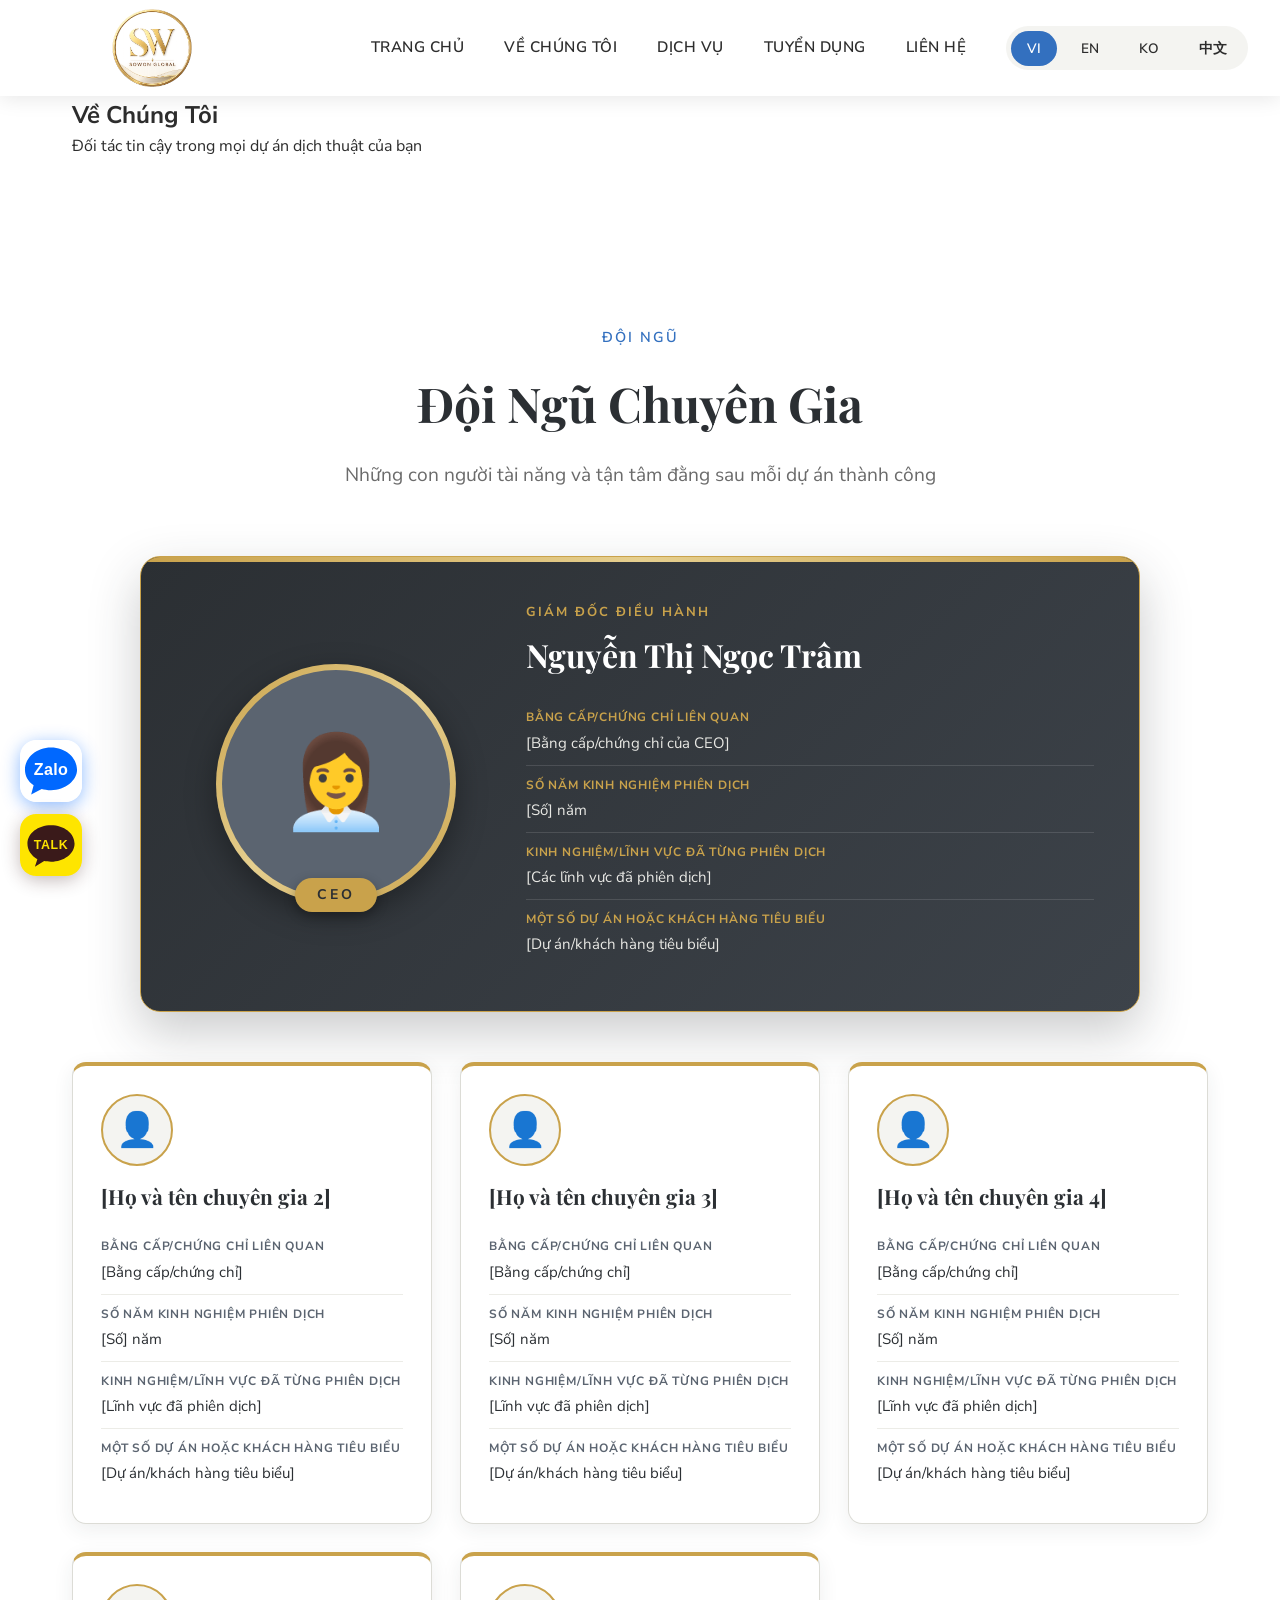
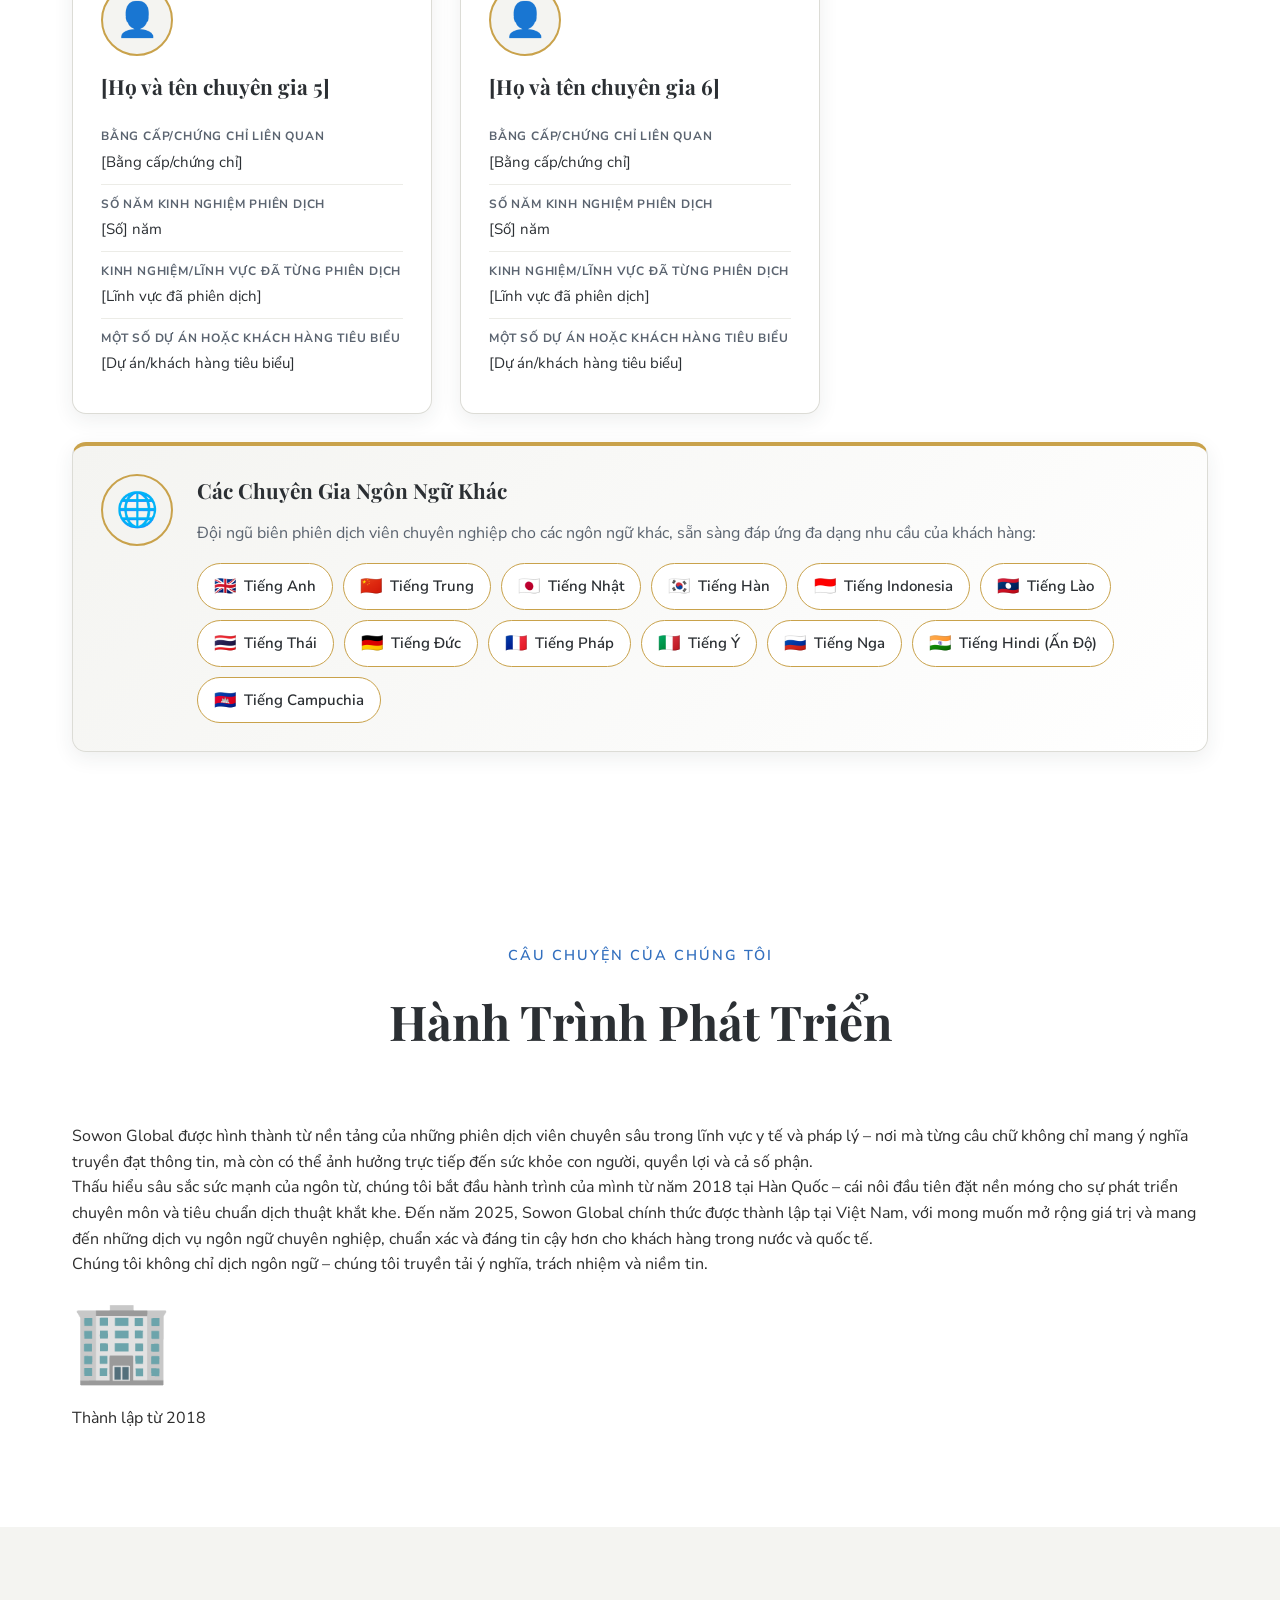
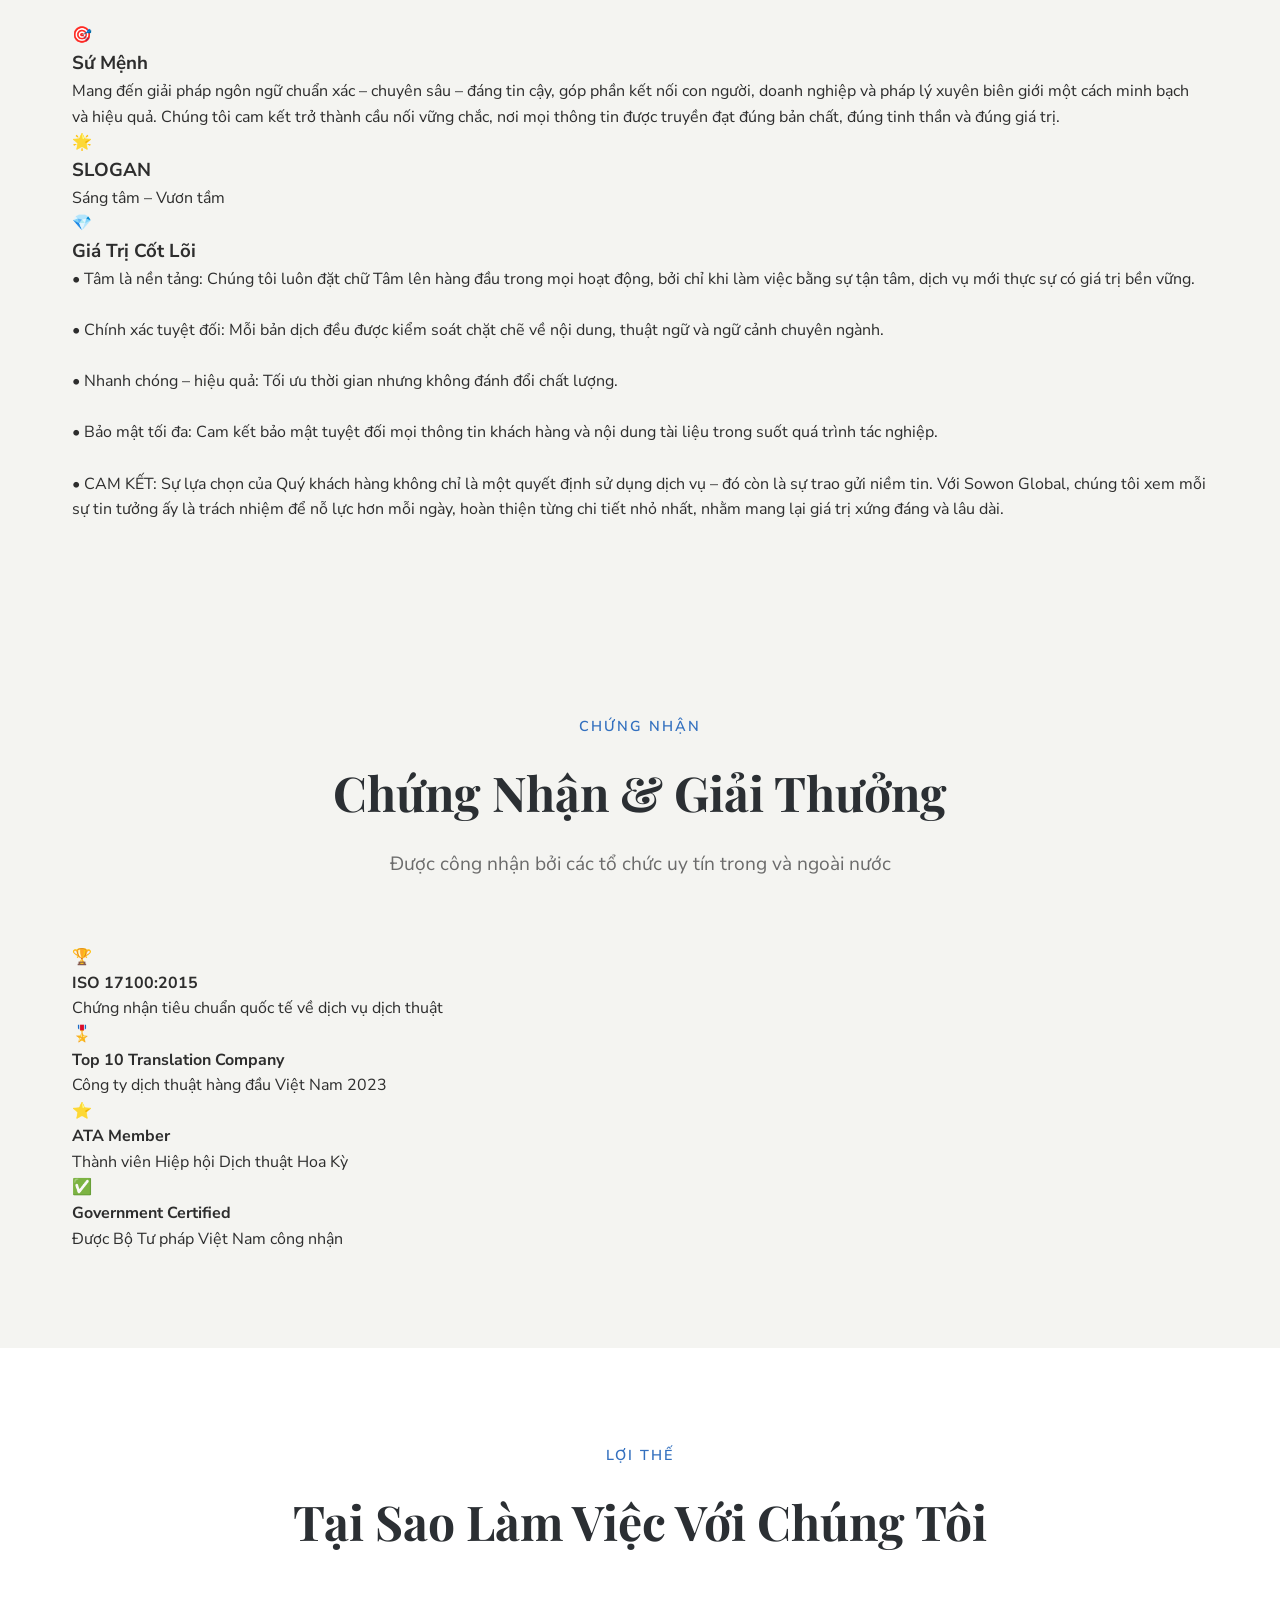
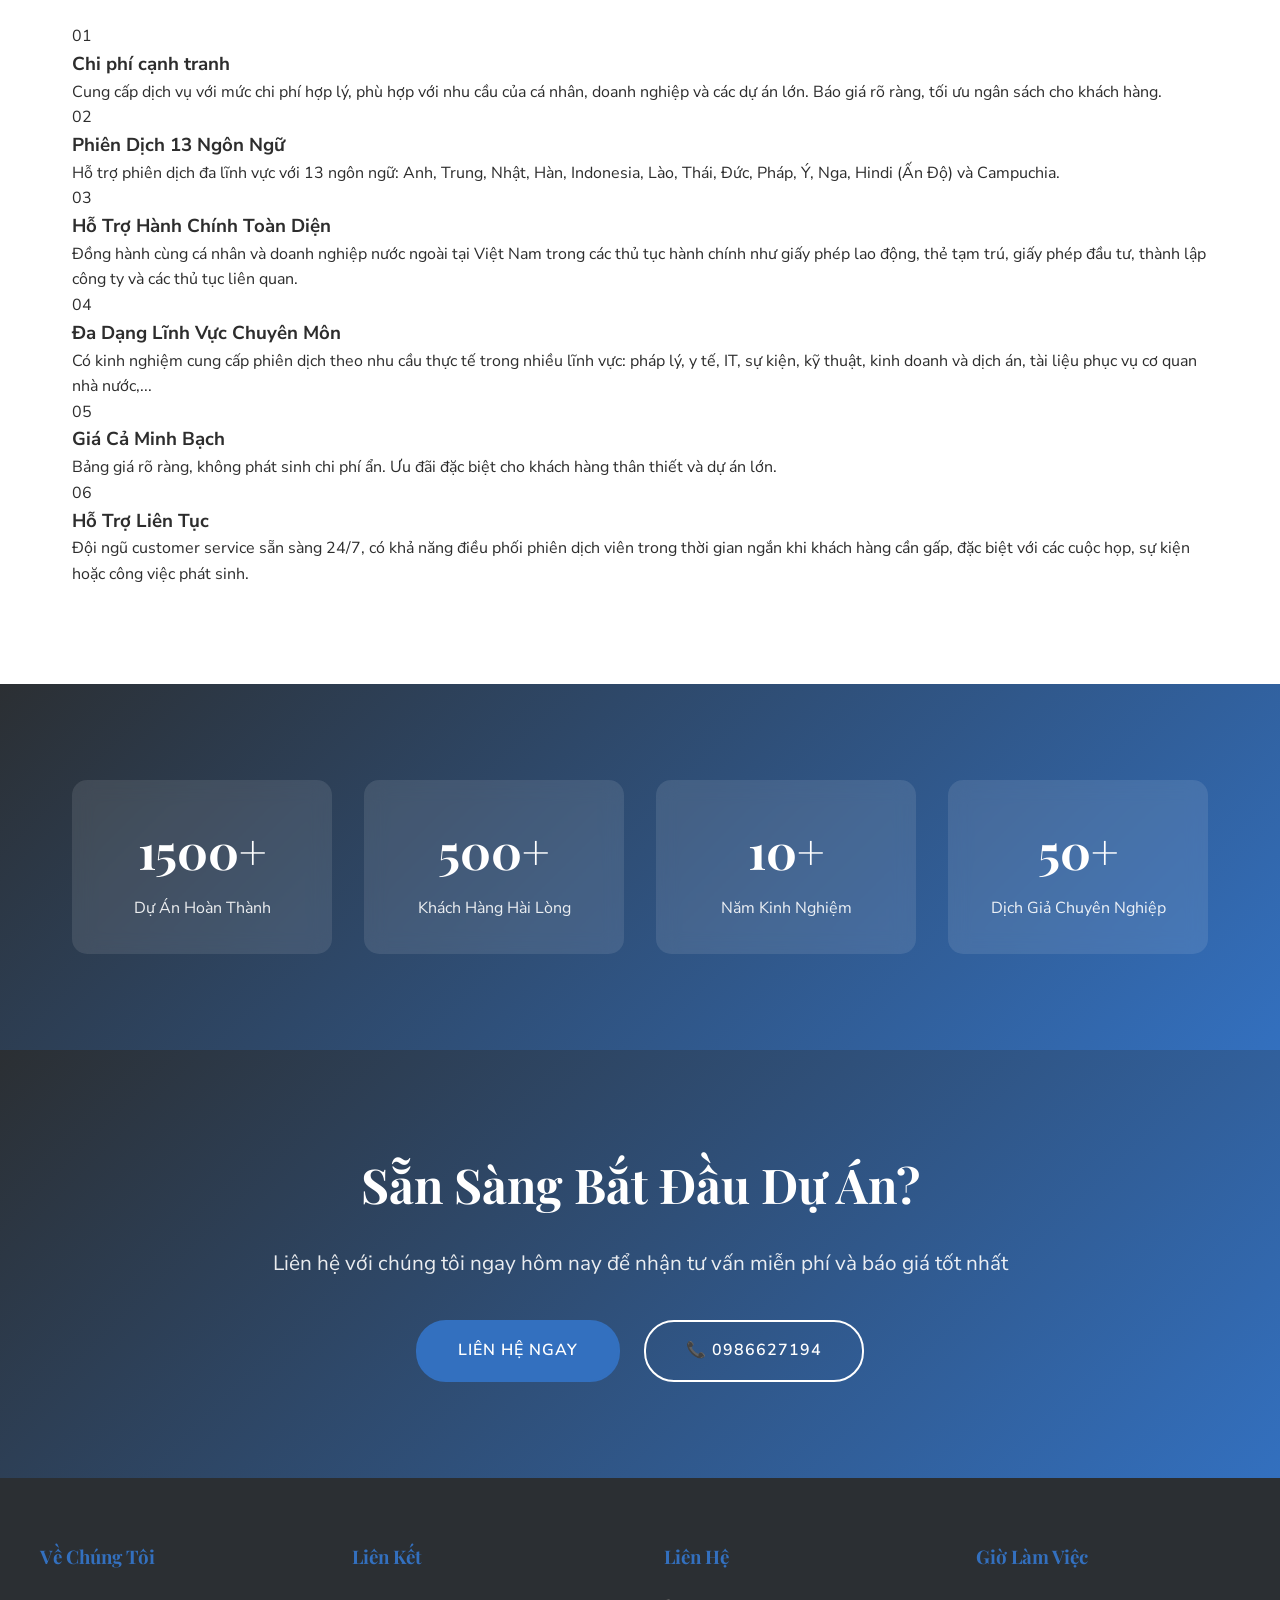
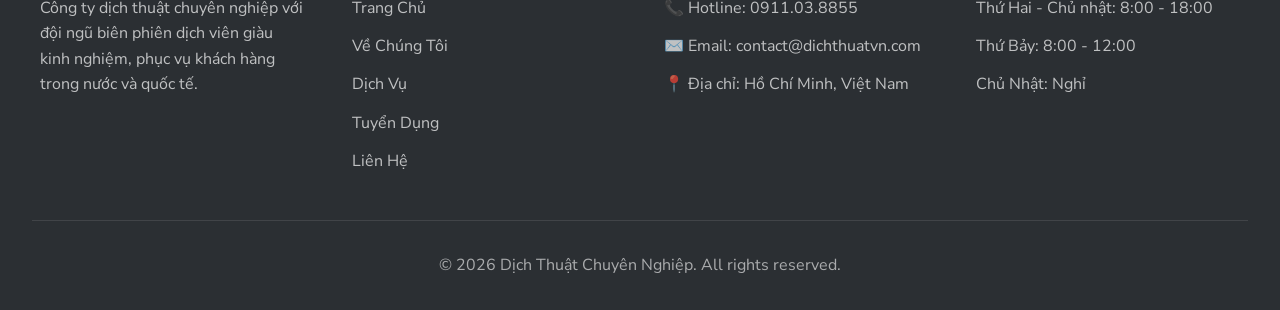
==== commit ecff52d8: "Update2" ====
--- a/about.html
+++ b/about.html
@@ -9,6 +9,7 @@
     <link href="https://fonts.googleapis.com/css2?family=Playfair+Display:wght@400;600;700&family=Nunito+Sans:wght@300;400;600;700&display=swap" rel="stylesheet">
     <link rel="stylesheet" href="styles.css">
     <link rel="stylesheet" href="language-switcher.css">
+    <link rel="stylesheet" href="team-section.css">
 </head>
 <body>
     <script src="floating-contact.js"></script>
@@ -16,15 +17,16 @@
     <nav class="navbar" id="navbar">
         <div class="nav-container">
             <div class="logo">
-                <div class="logo-icon">🌏</div>
-                <span>DỊCH THUẬT</span>
+                <div class="logo-icon">
+                    <img src="logo-white.png" alt="Sowon Global">
+                </div>
             </div>
             <ul class="nav-menu" id="navMenu">
                 <li><a href="index.html" class="nav-link" data-i18n="nav.home">Trang Chủ</a></li>
                 <li><a href="about.html" class="nav-link active" data-i18n="nav.about">Về Chúng Tôi</a></li>
                 <li><a href="services.html" class="nav-link" data-i18n="nav.services">Dịch Vụ</a></li>
                 <li><a href="recruitment.html" class="nav-link" data-i18n="nav.recruitment">Tuyển Dụng</a></li>
-                <li><a href="contact.html"><button class="contact-btn" data-i18n="nav.contact">Liên Hệ</button></a></li>
+                <li><a href="contact.html" class="nav-link" data-i18n="nav.contact">Liên Hệ</a></li>
                 
                 <!-- Language Switcher -->
                 <li class="language-switcher">
@@ -46,6 +48,197 @@
         </div>
     </section>
 
+    <!-- Team Section (moved to top) -->
+    <section class="section-white team-section">
+        <div class="container">
+            <div class="section-header fade-in">
+                <div class="section-tag" data-i18n="about.team.tag">ĐỘI NGŨ</div>
+                <h2 class="section-title" data-i18n="about.team.title">Đội Ngũ Chuyên Gia</h2>
+                <p class="section-description" data-i18n="about.team.desc">
+                    Những con người tài năng và tận tâm đằng sau mỗi dự án thành công
+                </p>
+            </div>
+
+            <div class="ceo-card fade-in">
+                <div class="ceo-photo-wrap">
+                    <div class="ceo-photo-ring">
+                        <img src="images/ceo.jpg" alt="Nguyễn Thị Ngọc Trâm - CEO" class="ceo-photo"
+                             onerror="this.style.display='none'; this.nextElementSibling.style.display='flex';">
+                        <div class="ceo-photo-fallback" style="display:none;">👩‍💼</div>
+                    </div>
+                    <span class="ceo-badge" data-i18n="about.team.ceo.badge">CEO</span>
+                </div>
+                <div class="ceo-body">
+                    <div class="ceo-role" data-i18n="about.team.ceo.role">Giám Đốc Điều Hành</div>
+                    <h3 class="team-name" data-i18n="about.team.ceo.name">Nguyễn Thị Ngọc Trâm</h3>
+                    <dl class="team-info">
+                        <div class="team-row">
+                            <dt data-i18n="about.team.label.degrees">Bằng cấp/chứng chỉ liên quan</dt>
+                            <dd data-i18n="about.team.ceo.degrees">[Bằng cấp/chứng chỉ của CEO]</dd>
+                        </div>
+                        <div class="team-row">
+                            <dt data-i18n="about.team.label.years">Số năm kinh nghiệm phiên dịch</dt>
+                            <dd data-i18n="about.team.ceo.years">[Số] năm</dd>
+                        </div>
+                        <div class="team-row">
+                            <dt data-i18n="about.team.label.fields">Kinh nghiệm/lĩnh vực đã từng phiên dịch</dt>
+                            <dd data-i18n="about.team.ceo.fields">[Các lĩnh vực đã phiên dịch]</dd>
+                        </div>
+                        <div class="team-row">
+                            <dt data-i18n="about.team.label.projects">Một số dự án hoặc khách hàng tiêu biểu</dt>
+                            <dd data-i18n="about.team.ceo.projects">[Dự án/khách hàng tiêu biểu]</dd>
+                        </div>
+                    </dl>
+                </div>
+            </div>
+            <div class="team-grid team-grid-5">
+                <div class="team-card fade-in">
+                    <div class="team-avatar">👤</div>
+                    <div class="team-card-body">
+                    <h3 class="team-name" data-i18n="about.team.member2.name">[Họ và tên chuyên gia 2]</h3>
+                    <dl class="team-info">
+                        <div class="team-row">
+                            <dt data-i18n="about.team.label.degrees">Bằng cấp/chứng chỉ liên quan</dt>
+                            <dd data-i18n="about.team.member2.degrees">[Bằng cấp/chứng chỉ]</dd>
+                        </div>
+                        <div class="team-row">
+                            <dt data-i18n="about.team.label.years">Số năm kinh nghiệm phiên dịch</dt>
+                            <dd data-i18n="about.team.member2.years">[Số] năm</dd>
+                        </div>
+                        <div class="team-row">
+                            <dt data-i18n="about.team.label.fields">Kinh nghiệm/lĩnh vực đã từng phiên dịch</dt>
+                            <dd data-i18n="about.team.member2.fields">[Lĩnh vực đã phiên dịch]</dd>
+                        </div>
+                        <div class="team-row">
+                            <dt data-i18n="about.team.label.projects">Một số dự án hoặc khách hàng tiêu biểu</dt>
+                            <dd data-i18n="about.team.member2.projects">[Dự án/khách hàng tiêu biểu]</dd>
+                        </div>
+                    </dl>
+                    </div>
+                </div>
+                <div class="team-card fade-in">
+                    <div class="team-avatar">👤</div>
+                    <div class="team-card-body">
+                    <h3 class="team-name" data-i18n="about.team.member3.name">[Họ và tên chuyên gia 3]</h3>
+                    <dl class="team-info">
+                        <div class="team-row">
+                            <dt data-i18n="about.team.label.degrees">Bằng cấp/chứng chỉ liên quan</dt>
+                            <dd data-i18n="about.team.member3.degrees">[Bằng cấp/chứng chỉ]</dd>
+                        </div>
+                        <div class="team-row">
+                            <dt data-i18n="about.team.label.years">Số năm kinh nghiệm phiên dịch</dt>
+                            <dd data-i18n="about.team.member3.years">[Số] năm</dd>
+                        </div>
+                        <div class="team-row">
+                            <dt data-i18n="about.team.label.fields">Kinh nghiệm/lĩnh vực đã từng phiên dịch</dt>
+                            <dd data-i18n="about.team.member3.fields">[Lĩnh vực đã phiên dịch]</dd>
+                        </div>
+                        <div class="team-row">
+                            <dt data-i18n="about.team.label.projects">Một số dự án hoặc khách hàng tiêu biểu</dt>
+                            <dd data-i18n="about.team.member3.projects">[Dự án/khách hàng tiêu biểu]</dd>
+                        </div>
+                    </dl>
+                    </div>
+                </div>
+                <div class="team-card fade-in">
+                    <div class="team-avatar">👤</div>
+                    <div class="team-card-body">
+                    <h3 class="team-name" data-i18n="about.team.member4.name">[Họ và tên chuyên gia 4]</h3>
+                    <dl class="team-info">
+                        <div class="team-row">
+                            <dt data-i18n="about.team.label.degrees">Bằng cấp/chứng chỉ liên quan</dt>
+                            <dd data-i18n="about.team.member4.degrees">[Bằng cấp/chứng chỉ]</dd>
+                        </div>
+                        <div class="team-row">
+                            <dt data-i18n="about.team.label.years">Số năm kinh nghiệm phiên dịch</dt>
+                            <dd data-i18n="about.team.member4.years">[Số] năm</dd>
+                        </div>
+                        <div class="team-row">
+                            <dt data-i18n="about.team.label.fields">Kinh nghiệm/lĩnh vực đã từng phiên dịch</dt>
+                            <dd data-i18n="about.team.member4.fields">[Lĩnh vực đã phiên dịch]</dd>
+                        </div>
+                        <div class="team-row">
+                            <dt data-i18n="about.team.label.projects">Một số dự án hoặc khách hàng tiêu biểu</dt>
+                            <dd data-i18n="about.team.member4.projects">[Dự án/khách hàng tiêu biểu]</dd>
+                        </div>
+                    </dl>
+                    </div>
+                </div>
+                <div class="team-card fade-in">
+                    <div class="team-avatar">👤</div>
+                    <div class="team-card-body">
+                    <h3 class="team-name" data-i18n="about.team.member5.name">[Họ và tên chuyên gia 5]</h3>
+                    <dl class="team-info">
+                        <div class="team-row">
+                            <dt data-i18n="about.team.label.degrees">Bằng cấp/chứng chỉ liên quan</dt>
+                            <dd data-i18n="about.team.member5.degrees">[Bằng cấp/chứng chỉ]</dd>
+                        </div>
+                        <div class="team-row">
+                            <dt data-i18n="about.team.label.years">Số năm kinh nghiệm phiên dịch</dt>
+                            <dd data-i18n="about.team.member5.years">[Số] năm</dd>
+                        </div>
+                        <div class="team-row">
+                            <dt data-i18n="about.team.label.fields">Kinh nghiệm/lĩnh vực đã từng phiên dịch</dt>
+                            <dd data-i18n="about.team.member5.fields">[Lĩnh vực đã phiên dịch]</dd>
+                        </div>
+                        <div class="team-row">
+                            <dt data-i18n="about.team.label.projects">Một số dự án hoặc khách hàng tiêu biểu</dt>
+                            <dd data-i18n="about.team.member5.projects">[Dự án/khách hàng tiêu biểu]</dd>
+                        </div>
+                    </dl>
+                    </div>
+                </div>
+                <div class="team-card fade-in">
+                    <div class="team-avatar">👤</div>
+                    <div class="team-card-body">
+                    <h3 class="team-name" data-i18n="about.team.member6.name">[Họ và tên chuyên gia 6]</h3>
+                    <dl class="team-info">
+                        <div class="team-row">
+                            <dt data-i18n="about.team.label.degrees">Bằng cấp/chứng chỉ liên quan</dt>
+                            <dd data-i18n="about.team.member6.degrees">[Bằng cấp/chứng chỉ]</dd>
+                        </div>
+                        <div class="team-row">
+                            <dt data-i18n="about.team.label.years">Số năm kinh nghiệm phiên dịch</dt>
+                            <dd data-i18n="about.team.member6.years">[Số] năm</dd>
+                        </div>
+                        <div class="team-row">
+                            <dt data-i18n="about.team.label.fields">Kinh nghiệm/lĩnh vực đã từng phiên dịch</dt>
+                            <dd data-i18n="about.team.member6.fields">[Lĩnh vực đã phiên dịch]</dd>
+                        </div>
+                        <div class="team-row">
+                            <dt data-i18n="about.team.label.projects">Một số dự án hoặc khách hàng tiêu biểu</dt>
+                            <dd data-i18n="about.team.member6.projects">[Dự án/khách hàng tiêu biểu]</dd>
+                        </div>
+                    </dl>
+                    </div>
+                </div>
+
+                <div class="team-card lang-card fade-in">
+                    <div class="team-avatar">🌐</div>
+                    <div class="team-card-body">
+                        <h3 class="team-name" data-i18n="about.team.others.title">Các Chuyên Gia Ngôn Ngữ Khác</h3>
+                        <p class="lang-desc" data-i18n="about.team.others.desc">Đội ngũ biên phiên dịch viên chuyên nghiệp cho các ngôn ngữ khác, sẵn sàng đáp ứng đa dạng nhu cầu của khách hàng:</p>
+                        <ul class="lang-chips">
+                            <li class="lang-chip"><span class="lang-flag">🇬🇧</span><span data-i18n="about.team.others.lang.en">Tiếng Anh</span></li>
+                            <li class="lang-chip"><span class="lang-flag">🇨🇳</span><span data-i18n="about.team.others.lang.zh">Tiếng Trung</span></li>
+                            <li class="lang-chip"><span class="lang-flag">🇯🇵</span><span data-i18n="about.team.others.lang.ja">Tiếng Nhật</span></li>
+                            <li class="lang-chip"><span class="lang-flag">🇰🇷</span><span data-i18n="about.team.others.lang.ko">Tiếng Hàn</span></li>
+                            <li class="lang-chip"><span class="lang-flag">🇮🇩</span><span data-i18n="about.team.others.lang.id">Tiếng Indonesia</span></li>
+                            <li class="lang-chip"><span class="lang-flag">🇱🇦</span><span data-i18n="about.team.others.lang.lo">Tiếng Lào</span></li>
+                            <li class="lang-chip"><span class="lang-flag">🇹🇭</span><span data-i18n="about.team.others.lang.th">Tiếng Thái</span></li>
+                            <li class="lang-chip"><span class="lang-flag">🇩🇪</span><span data-i18n="about.team.others.lang.de">Tiếng Đức</span></li>
+                            <li class="lang-chip"><span class="lang-flag">🇫🇷</span><span data-i18n="about.team.others.lang.fr">Tiếng Pháp</span></li>
+                            <li class="lang-chip"><span class="lang-flag">🇮🇹</span><span data-i18n="about.team.others.lang.it">Tiếng Ý</span></li>
+                            <li class="lang-chip"><span class="lang-flag">🇷🇺</span><span data-i18n="about.team.others.lang.ru">Tiếng Nga</span></li>
+                            <li class="lang-chip"><span class="lang-flag">🇮🇳</span><span data-i18n="about.team.others.lang.in">Tiếng Ấn Độ</span></li>
+                            <li class="lang-chip"><span class="lang-flag">🇰🇭</span><span data-i18n="about.team.others.lang.km">Tiếng Campuchia</span></li>
+                        </ul>
+                    </div>
+                </div>
+            </div>
+        </div>
+    </section>
+
     <!-- Company Story Section -->
     <section class="section-white">
         <div class="container">
@@ -107,61 +300,10 @@
                 <div class="mv-card fade-in">
                     <div class="mv-icon">💎</div>
                     <h3 data-i18n="about.values.title">Giá Trị Cốt Lõi</h3>
-                    <p data-i18n="about.values.desc" style="white-space: pre-line;"></p>
+                    <p data-i18n="about.values.desc" style="white-space: pre-line;">
                         Chất lượng - Uy tín - Tận tâm. Chúng tôi đặt chất lượng lên hàng đầu, 
                         xây dựng uy tín thông qua từng dự án, và phục vụ khách hàng bằng cả trái tim. 
                         Mỗi bản dịch là một cam kết về sự hoàn hảo và trách nhiệm.
-                    </p>
-                </div>
-            </div>
-        </div>
-    </section>
-
-    <!-- Team Section -->
-    <section class="section-white">
-        <div class="container">
-            <div class="section-header fade-in">
-                <div class="section-tag" data-i18n="about.team.tag">ĐỘI NGŨ</div>
-                <h2 class="section-title" data-i18n="about.team.title">Đội Ngũ Chuyên Gia</h2>
-                <p class="section-description" data-i18n="about.team.desc">
-                    Những con người tài năng và tận tâm đằng sau mỗi dự án thành công
-                </p>
-            </div>
-            <div class="team-grid">
-                <div class="team-card fade-in">
-                    <div class="team-avatar">👨‍💼</div>
-                    <h3 data-i18n="about.team.member1.name">Tanaka Hiroshi</h3>
-                    <p class="team-position" data-i18n="about.team.member1.position">Đồng Sáng Lập & CEO</p>
-                    <p class="team-desc" data-i18n="about.team.member1.desc">
-                        15 năm kinh nghiệm dịch thuật Nhật - Việt, chuyên gia trong lĩnh vực 
-                        kinh tế và pháp luật.
-                    </p>
-                </div>
-                <div class="team-card fade-in">
-                    <div class="team-avatar">👩‍💼</div>
-                    <h3 data-i18n="about.team.member2.name">Nguyễn Thu Hà</h3>
-                    <p class="team-position" data-i18n="about.team.member2.position">Đồng Sáng Lập & COO</p>
-                    <p class="team-desc" data-i18n="about.team.member2.desc">
-                        Thạc sĩ Ngôn ngữ học, 12 năm kinh nghiệm quản lý dự án dịch thuật 
-                        quy mô lớn.
-                    </p>
-                </div>
-                <div class="team-card fade-in">
-                    <div class="team-avatar">👨‍🏫</div>
-                    <h3 data-i18n="about.team.member3.name">Park Min-jun</h3>
-                    <p class="team-position" data-i18n="about.team.member3.position">Trưởng Phòng Dịch Thuật Hàn Quốc</p>
-                    <p class="team-desc" data-i18n="about.team.member3.desc">
-                        Chuyên gia dịch thuật Hàn - Việt với hơn 10 năm kinh nghiệm trong 
-                        ngành công nghệ và sản xuất.
-                    </p>
-                </div>
-                <div class="team-card fade-in">
-                    <div class="team-avatar">👩‍🔬</div>
-                    <h3 data-i18n="about.team.member4.name">Trần Minh Anh</h3>
-                    <p class="team-position" data-i18n="about.team.member4.position">Trưởng Bộ Phận Kiểm Soát Chất Lượng</p>
-                    <p class="team-desc" data-i18n="about.team.member4.desc">
-                        Chứng chỉ ISO 17100, chuyên gia về quy trình kiểm soát chất lượng 
-                        dịch thuật quốc tế.
                     </p>
                 </div>
             </div>
@@ -207,7 +349,7 @@
     <section class="section-white">
         <div class="container">
             <div class="section-header fade-in">
-                <div class="section-tag" data-i18n="about.why.tag">LỢI THỾ</div>
+                <div class="section-tag" data-i18n="about.why.tag">LỢI THẾ</div>
                 <h2 class="section-title" data-i18n="about.why.title">Tại Sao Làm Việc Với Chúng Tôi</h2>
             </div>
             <div class="why-grid">
--- a/styles.css
+++ b/styles.css
@@ -6,12 +6,12 @@
 }
 
 :root {
-    --primary-color: #c41e3a;
-    --secondary-color: #1a1a2e;
-    --accent-color: #e94560;
+    --primary-color: #3370bf;
+    --secondary-color: #2b2f33;
+    --accent-color: #c9a24b;
     --text-dark: #2d2d2d;
-    --text-light: #666;
-    --bg-light: #f8f9fa;
+    --text-light: #6b6b6b;
+    --bg-light: #f4f4f1;
     --white: #ffffff;
 }
 
@@ -55,35 +55,25 @@
 .nav-container {
     max-width: 1400px;
     margin: 0 auto;
-    padding: 1rem 2rem;
+    padding: 0.5rem 2rem;
     display: flex;
     justify-content: space-between;
     align-items: center;
 }
 
-.logo {
-    display: flex;
-    align-items: center;
-    gap: 1rem;
-    font-family: 'Playfair Display', serif;
-    font-weight: 700;
-    font-size: 1.5rem;
-    color: var(--primary-color);
-    text-decoration: none;
-}
-
 .logo-icon {
-    width: 50px;
-    height: 50px;
-    background: linear-gradient(135deg, var(--primary-color), var(--accent-color));
-    border-radius: 50%;
-    display: flex;
-    align-items: center;
-    justify-content: center;
-    color: white;
-    font-size: 1.5rem;
-}
-
+    width: 80px;
+    height: 80px;
+    margin-left: 5rem;   /* đẩy logo sang phải, tăng lên 2rem nếu muốn xa hơn */
+    flex-shrink: 0;
+}
+
+.logo-icon img {
+    width: 100%;
+    height: 100%;
+    object-fit: contain;
+    display: block;
+}
 .nav-menu {
     display: flex;
     list-style: none;
@@ -124,24 +114,45 @@
 }
 
 .contact-btn {
-    background: var(--primary-color);
-    color: white;
-    padding: 0.7rem 1.8rem;
-    border-radius: 25px;
-    border: 2px solid var(--primary-color);
-    cursor: pointer;
-    transition: all 0.3s ease;
+    background: none;
+    border: none;
+    border-radius: 0;
+    padding: 0;
+    box-shadow: none;
+    color: var(--text-dark);
+    font-family: 'Nunito Sans', sans-serif;
+    font-size: 0.95rem;
     font-weight: 600;
     text-transform: uppercase;
     letter-spacing: 0.5px;
-    font-family: 'Nunito Sans', sans-serif;
-}
-
-.contact-btn:hover {
-    background: transparent;
+    text-decoration: none;
+    cursor: pointer;
+    position: relative;
+    transition: color 0.3s ease;
+}
+
+.contact-btn::after {
+    content: '';
+    position: absolute;
+    bottom: -5px;
+    left: 0;
+    width: 0;
+    height: 2px;
+    background: var(--primary-color);
+    transition: width 0.3s ease;
+}
+
+.contact-btn:hover,
+.contact-btn.active {
+    background: none;
     color: var(--primary-color);
-    transform: translateY(-2px);
-    box-shadow: 0 5px 15px rgba(196, 30, 58, 0.3);
+    transform: none;
+    box-shadow: none;
+}
+
+.contact-btn:hover::after,
+.contact-btn.active::after {
+    width: 100%;
 }
 
 .mobile-menu-btn {
@@ -156,8 +167,8 @@
 /* Hero Section */
 .hero {
     height: 100vh;
-    background: linear-gradient(135deg, rgba(26, 26, 46, 0.9), rgba(196, 30, 58, 0.8)), 
-                url('data:image/svg+xml,<svg xmlns="http://www.w3.org/2000/svg" viewBox="0 0 1200 600"><rect fill="%231a1a2e" width="1200" height="600"/><g fill-opacity="0.05"><circle fill="%23fff" cx="200" cy="150" r="100"/><circle fill="%23fff" cx="800" cy="400" r="150"/><circle fill="%23fff" cx="1000" cy="200" r="80"/></g></svg>');
+    background: linear-gradient(135deg, rgba(98, 171, 245, 0.9), rgba(117, 167, 232, 0.8)), 
+                url('data:image/svg+xml,<svg xmlns="http://www.w3.org/2000/svg" viewBox="0 0 1200 600"><rect fill="%232b2f33" width="1200" height="600"/><g fill-opacity="0.05"><circle fill="%23fff" cx="200" cy="150" r="100"/><circle fill="%23fff" cx="800" cy="400" r="150"/><circle fill="%23fff" cx="1000" cy="200" r="80"/></g></svg>');
     background-size: cover;
     background-position: center;
     background-attachment: fixed;
@@ -177,7 +188,7 @@
     left: 0;
     right: 0;
     bottom: 0;
-    background: radial-gradient(circle at 30% 50%, rgba(233, 69, 96, 0.2) 0%, transparent 50%);
+    background: radial-gradient(circle at 30% 50%, rgba(201, 162, 75, 0.2) 0%, transparent 50%);
     animation: pulse 8s ease-in-out infinite;
 }
 
@@ -246,7 +257,7 @@
 .btn-primary:hover {
     background: transparent;
     transform: translateY(-3px);
-    box-shadow: 0 10px 30px rgba(196, 30, 58, 0.4);
+    box-shadow: 0 10px 30px rgba(91, 100, 112, 0.4);
 }
 
 .btn-secondary {
@@ -688,4 +699,4 @@
     .section-title {
         font-size: 1.8rem;
     }
-}
+}
--- a/team-section.css
+++ b/team-section.css
@@ -0,0 +1,156 @@
+/* Đội ngũ chuyên gia - bảng màu hành Kim: xám thép, than, vàng đồng, trắng bạc */
+.team-section { padding-top: 70px; }
+
+/* ---------- CEO ---------- */
+.ceo-card {
+    display: grid;
+    grid-template-columns: 300px 1fr;
+    gap: 40px;
+    align-items: center;
+    max-width: 1000px;
+    margin: 0 auto 50px;
+    padding: 45px;
+    background: linear-gradient(135deg, #2b2f33 0%, #3d434a 100%);
+    color: #f4f4f1;
+    border-radius: 20px;
+    border: 1px solid #c9a24b;
+    box-shadow: 0 20px 50px rgba(43, 47, 51, 0.25);
+    position: relative;
+    overflow: hidden;
+}
+.ceo-card::before {
+    content: "";
+    position: absolute;
+    top: 0; left: 0; right: 0;
+    height: 5px;
+    background: linear-gradient(90deg, #c9a24b, #e6cf8f, #c9a24b);
+}
+.ceo-photo-wrap { position: relative; text-align: center; }
+.ceo-photo-ring {
+    width: 240px; height: 240px;
+    margin: 0 auto;
+    padding: 6px;
+    border-radius: 50%;
+    background: linear-gradient(135deg, #c9a24b, #e6cf8f, #c9a24b);
+    box-shadow: 0 10px 30px rgba(0, 0, 0, 0.35);
+}
+.ceo-photo, .ceo-photo-fallback {
+    width: 100%; height: 100%;
+    border-radius: 50%;
+    object-fit: cover;
+    background: #5b6470;
+}
+.ceo-photo-fallback { align-items: center; justify-content: center; font-size: 90px; }
+.ceo-badge {
+    position: absolute;
+    bottom: -8px; left: 50%;
+    transform: translateX(-50%);
+    background: #c9a24b;
+    color: #2b2f33;
+    font-weight: 700;
+    letter-spacing: 3px;
+    font-size: 14px;
+    padding: 6px 22px;
+    border-radius: 30px;
+    box-shadow: 0 4px 12px rgba(0, 0, 0, 0.3);
+}
+.ceo-role {
+    color: #c9a24b;
+    text-transform: uppercase;
+    letter-spacing: 2px;
+    font-size: 13px;
+    font-weight: 700;
+    margin-bottom: 6px;
+}
+.ceo-card .team-name {
+    font-family: 'Playfair Display', serif;
+    font-size: 2rem;
+    color: #fff;
+    margin: 0 0 18px;
+}
+.ceo-card .team-row { border-bottom: 1px solid rgba(255, 255, 255, 0.12); }
+.ceo-card .team-row dt { color: #c9a24b; }
+.ceo-card .team-row dd { color: #e8e8e4; }
+
+/* ---------- Thẻ chuyên gia ---------- */
+.team-grid-5 {
+    display: grid;
+    grid-template-columns: repeat(auto-fit, minmax(320px, 1fr));
+    gap: 28px;
+}
+.team-grid-5 .team-card {
+    background: #fff;
+    border: 1px solid #dcdcd6;
+    border-top: 4px solid #c9a24b;
+    border-radius: 14px;
+    padding: 28px;
+    text-align: left;
+    box-shadow: 0 6px 20px rgba(43, 47, 51, 0.08);
+    transition: transform 0.25s ease, box-shadow 0.25s ease;
+}
+.team-grid-5 .team-card:hover {
+    transform: translateY(-5px);
+    box-shadow: 0 14px 30px rgba(43, 47, 51, 0.15);
+}
+.team-grid-5 .team-avatar {
+    width: 72px; height: 72px;
+    margin: 0 0 14px;
+    border-radius: 50%;
+    background: #f4f4f1;
+    border: 2px solid #c9a24b;
+    display: flex; align-items: center; justify-content: center;
+    font-size: 34px;
+}
+.team-grid-5 .team-name {
+    font-family: 'Playfair Display', serif;
+    color: #2b2f33;
+    font-size: 1.3rem;
+    margin: 0 0 14px;
+}
+
+/* ---------- Danh sách thông tin ---------- */
+.team-info { margin: 0; }
+.team-row { padding: 10px 0; border-bottom: 1px solid #ececE7; }
+.team-row:last-child { border-bottom: none; }
+.team-row dt {
+    font-size: 12px;
+    font-weight: 700;
+    text-transform: uppercase;
+    letter-spacing: 0.8px;
+    color: #5b6470;
+    margin-bottom: 3px;
+}
+.team-row dd { margin: 0; font-size: 15px; line-height: 1.6; color: #2b2f33; }
+
+@media (max-width: 800px) {
+    .ceo-card { grid-template-columns: 1fr; padding: 32px 22px; text-align: center; gap: 30px; }
+    .ceo-body { text-align: left; }
+    .ceo-photo-ring { width: 200px; height: 200px; }
+    .team-grid-5 { grid-template-columns: 1fr; }
+}
+
+/* ---------- Thẻ chuyên gia ngôn ngữ khác ---------- */
+.team-grid-5 .lang-card {
+    grid-column: 1 / -1;
+    display: flex;
+    align-items: flex-start;
+    gap: 24px;
+    background: linear-gradient(135deg, #f4f4f1 0%, #ffffff 100%);
+}
+.team-grid-5 .lang-card .team-avatar { flex-shrink: 0; margin: 0; }
+.team-grid-5 .lang-card .team-card-body { flex: 1; }
+.lang-desc { color: #5b6470; margin: 0 0 16px; line-height: 1.6; }
+.lang-chips { list-style: none; margin: 0; padding: 0; display: flex; flex-wrap: wrap; gap: 10px; }
+.lang-chip {
+    display: inline-flex; align-items: center; gap: 8px;
+    padding: 8px 16px;
+    background: #fff;
+    border: 1px solid #c9a24b;
+    border-radius: 30px;
+    color: #2b2f33;
+    font-size: 15px; font-weight: 600;
+    transition: background 0.2s ease, color 0.2s ease;
+}
+.lang-chip:hover { background: #2b2f33; color: #f4f4f1; }
+.lang-flag { font-size: 18px; }
+@media (max-width: 800px) { .team-grid-5 .lang-card { flex-direction: column; } }
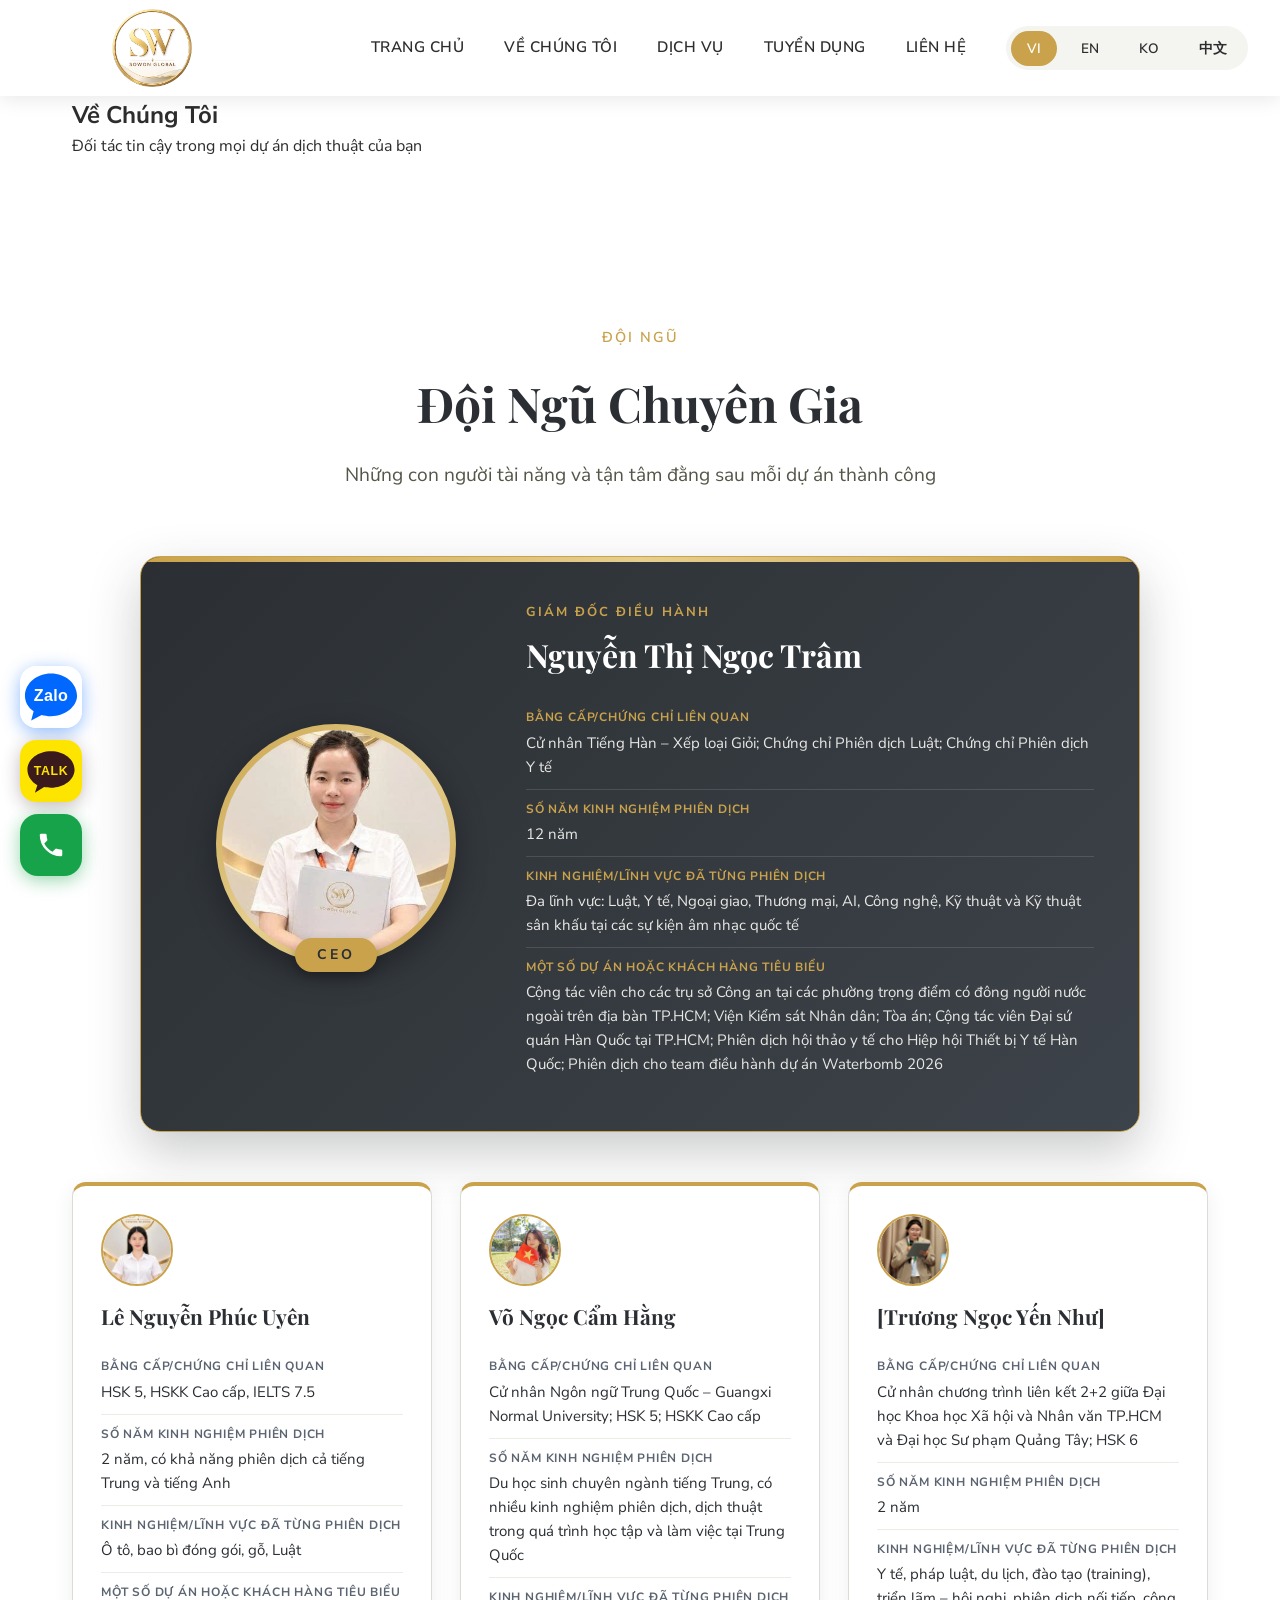
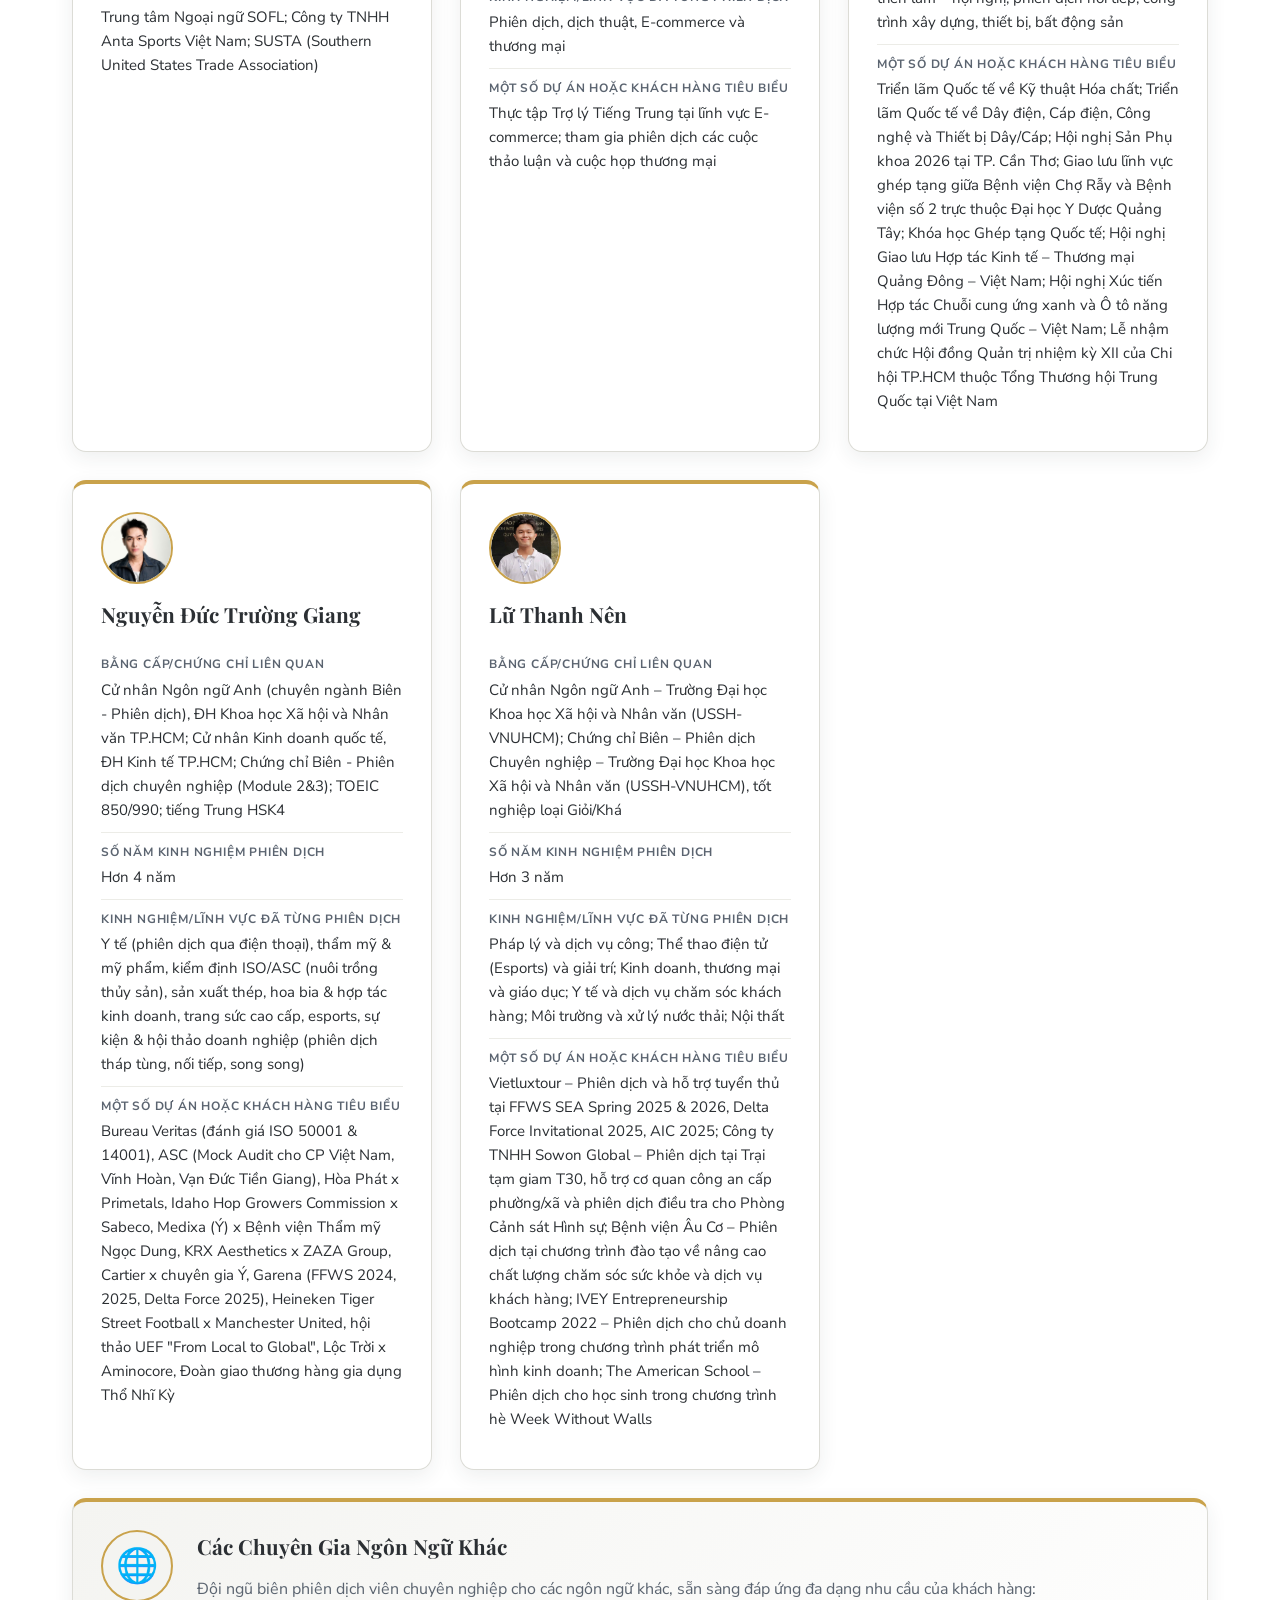
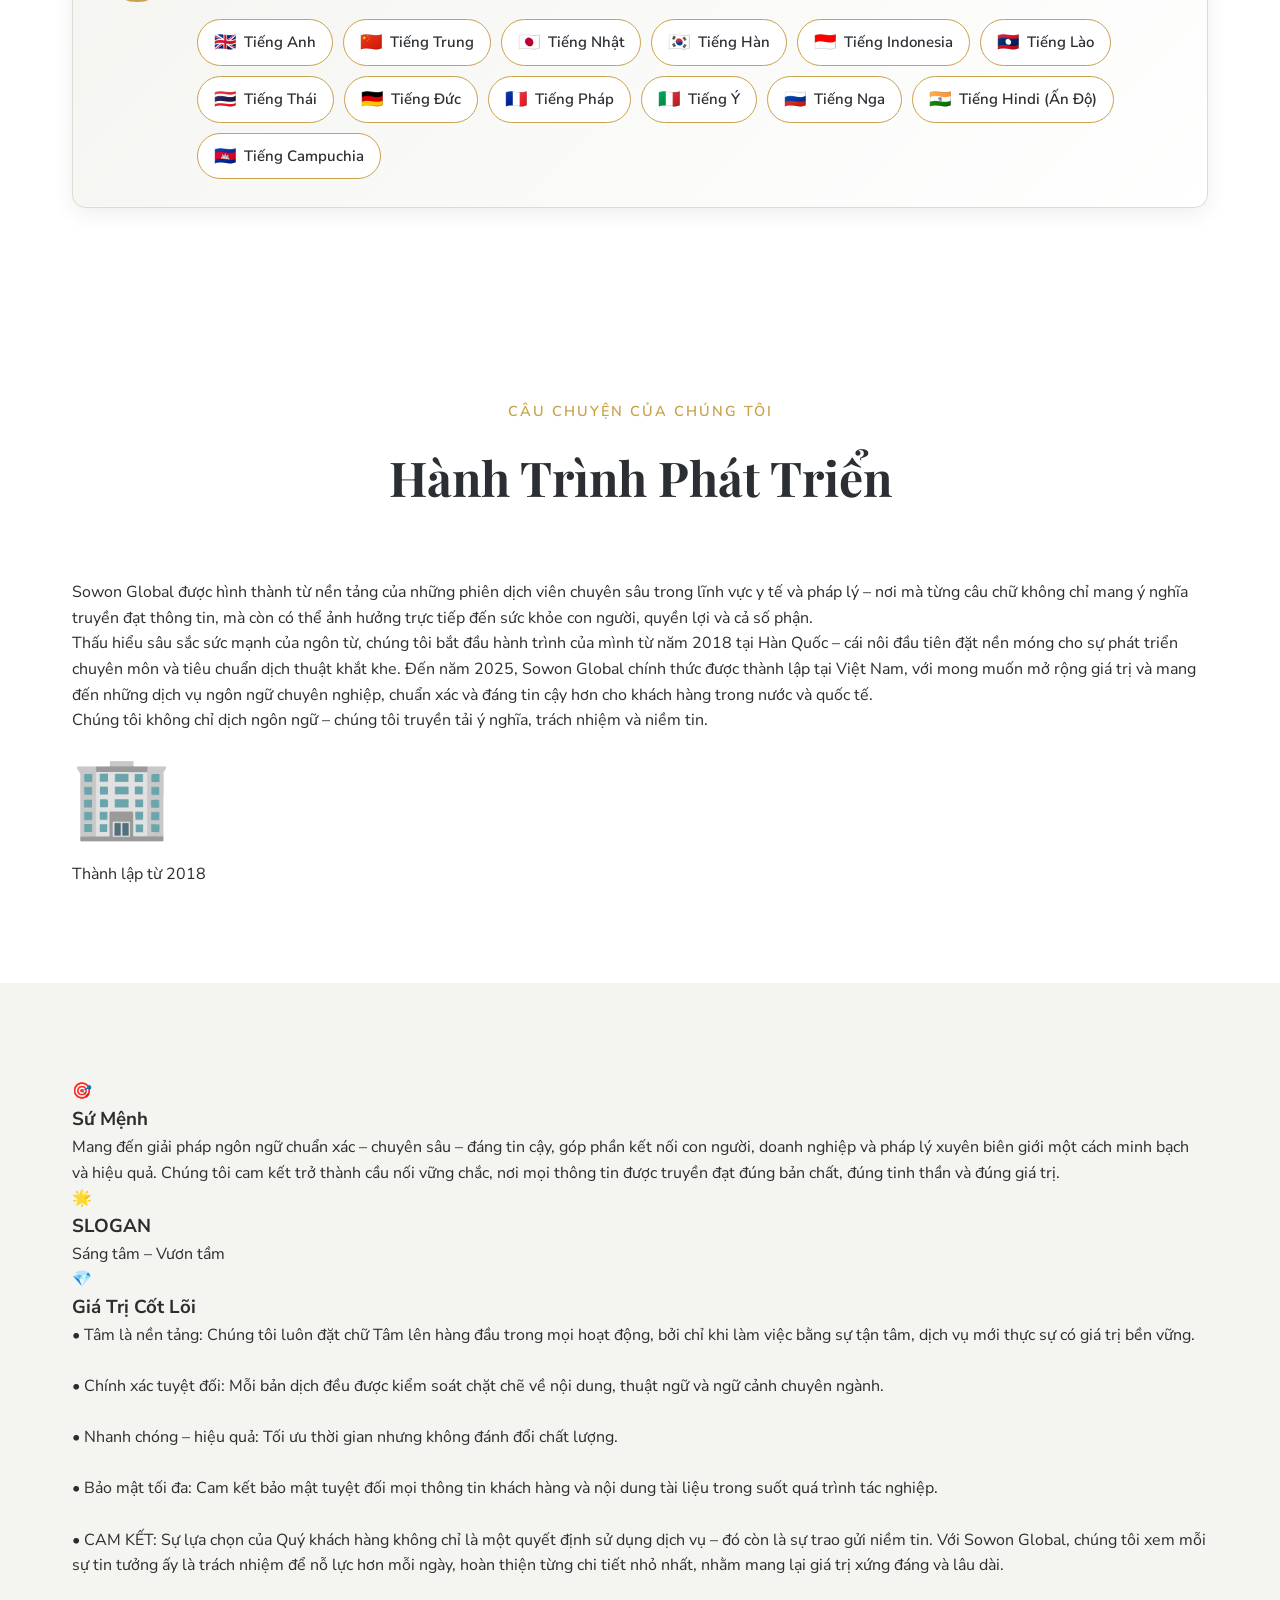
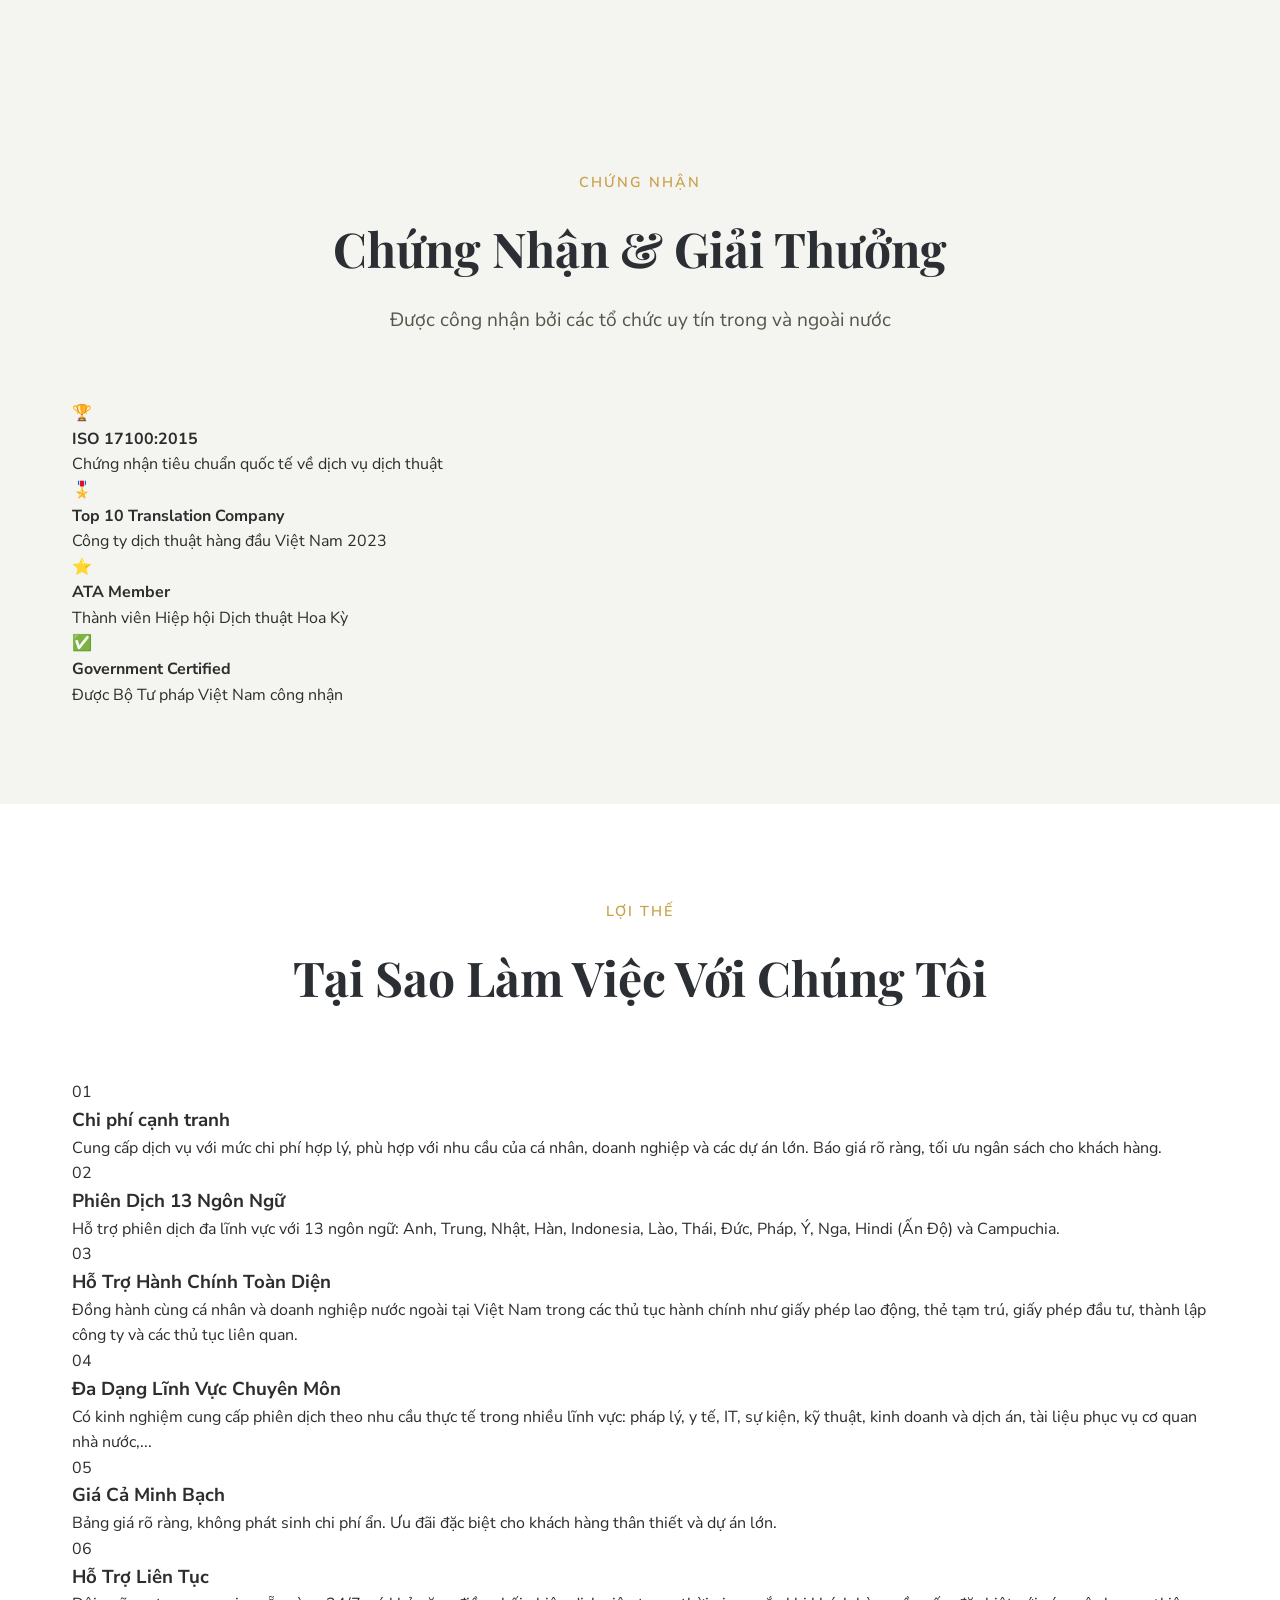
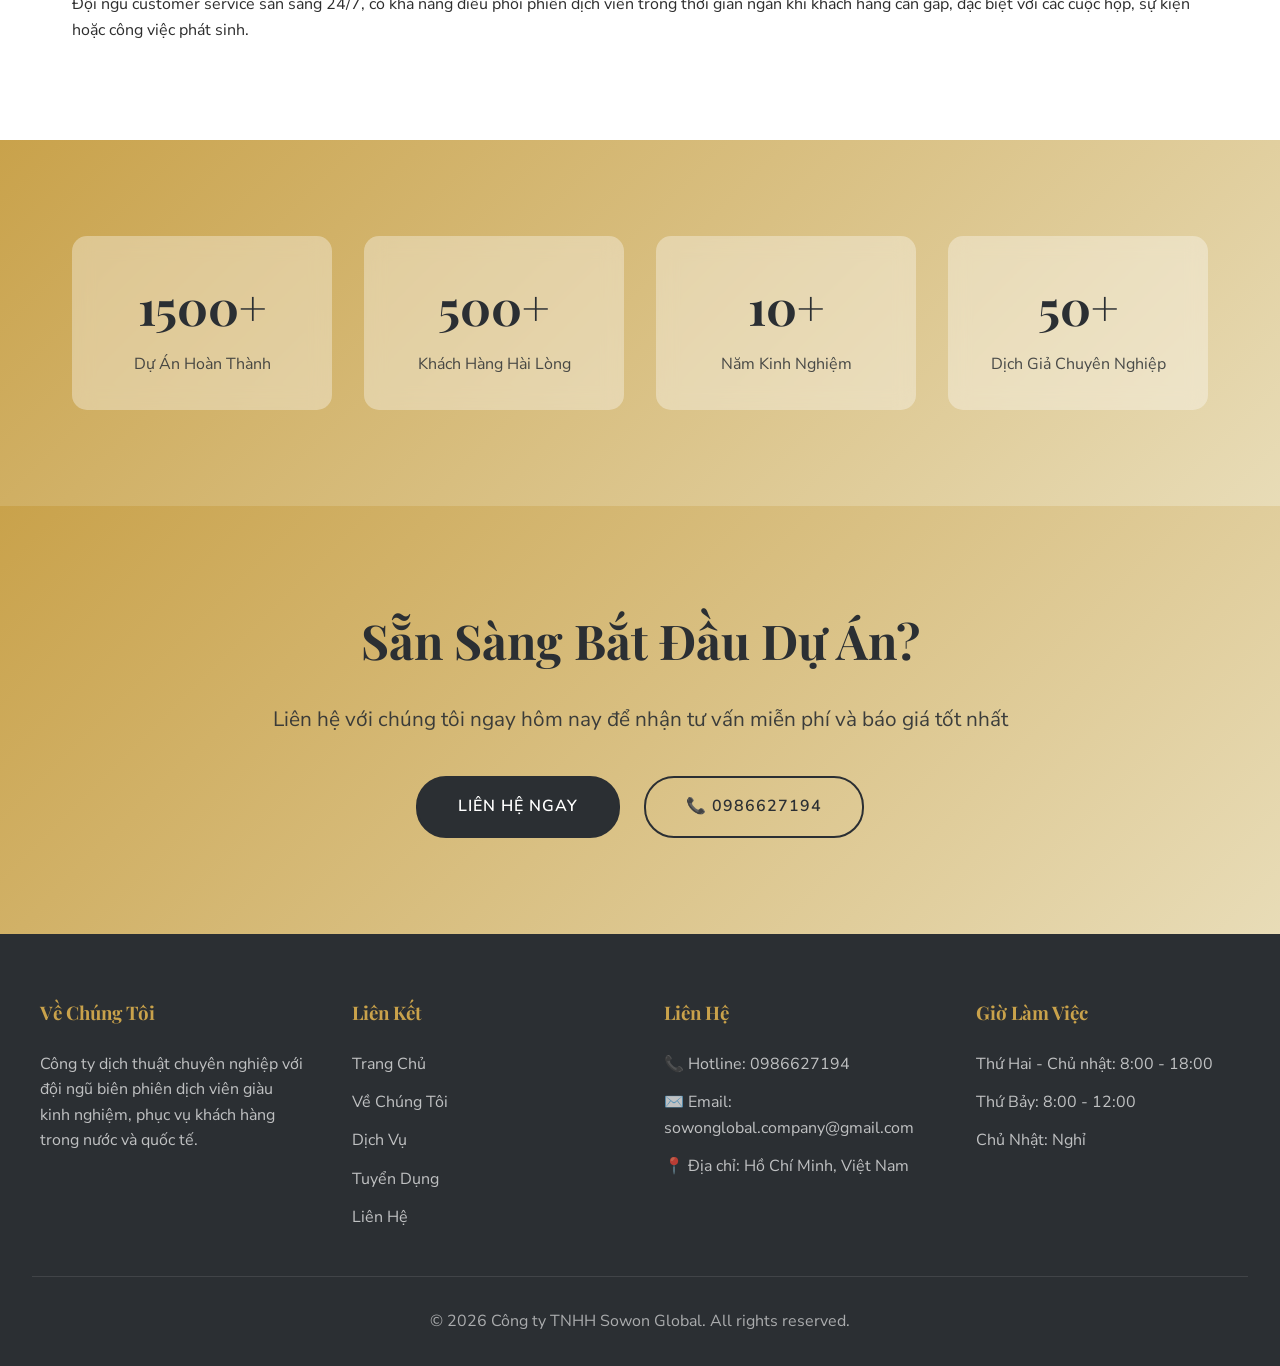
==== commit bdb5226c: "Update fontend" ====
--- a/about.html
+++ b/about.html
@@ -10,6 +10,8 @@
     <link rel="stylesheet" href="styles.css">
     <link rel="stylesheet" href="language-switcher.css">
     <link rel="stylesheet" href="team-section.css">
+    <link rel="stylesheet" href="mobile.css">
+    <link rel="stylesheet" href="about-mobile.css">
 </head>
 <body>
     <script src="floating-contact.js"></script>
@@ -18,7 +20,7 @@
         <div class="nav-container">
             <div class="logo">
                 <div class="logo-icon">
-                    <img src="logo-white.png" alt="Sowon Global">
+                    <img src="Images/logo-white.png" alt="Sowon Global">
                 </div>
             </div>
             <ul class="nav-menu" id="navMenu">
@@ -62,7 +64,7 @@
             <div class="ceo-card fade-in">
                 <div class="ceo-photo-wrap">
                     <div class="ceo-photo-ring">
-                        <img src="images/ceo.jpg" alt="Nguyễn Thị Ngọc Trâm - CEO" class="ceo-photo"
+                        <img src="Images/ceo2.png" alt="Nguyễn Thị Ngọc Trâm - CEO" class="ceo-photo"
                              onerror="this.style.display='none'; this.nextElementSibling.style.display='flex';">
                         <div class="ceo-photo-fallback" style="display:none;">👩‍💼</div>
                     </div>
@@ -93,7 +95,11 @@
             </div>
             <div class="team-grid team-grid-5">
                 <div class="team-card fade-in">
-                    <div class="team-avatar">👤</div>
+                    <div class="team-avatar">
+                        <img src="Images/Uyen.png" alt="Chuyên gia 2" class="team-avatar-img"
+                             onerror="this.style.display='none'; this.nextElementSibling.style.display='flex';">
+                        <span class="team-avatar-fallback" style="display:none;">👤</span>
+                    </div>
                     <div class="team-card-body">
                     <h3 class="team-name" data-i18n="about.team.member2.name">[Họ và tên chuyên gia 2]</h3>
                     <dl class="team-info">
@@ -117,7 +123,11 @@
                     </div>
                 </div>
                 <div class="team-card fade-in">
-                    <div class="team-avatar">👤</div>
+                    <div class="team-avatar">
+                        <img src="Images/Hang.png" alt="Chuyên gia 3" class="team-avatar-img"
+                             onerror="this.style.display='none'; this.nextElementSibling.style.display='flex';">
+                        <span class="team-avatar-fallback" style="display:none;">👤</span>
+                    </div>
                     <div class="team-card-body">
                     <h3 class="team-name" data-i18n="about.team.member3.name">[Họ và tên chuyên gia 3]</h3>
                     <dl class="team-info">
@@ -141,7 +151,11 @@
                     </div>
                 </div>
                 <div class="team-card fade-in">
-                    <div class="team-avatar">👤</div>
+                    <div class="team-avatar">
+                        <img src="Images/Nhu.png" alt="Chuyên gia 4" class="team-avatar-img"
+                             onerror="this.style.display='none'; this.nextElementSibling.style.display='flex';">
+                        <span class="team-avatar-fallback" style="display:none;">👤</span>
+                    </div>
                     <div class="team-card-body">
                     <h3 class="team-name" data-i18n="about.team.member4.name">[Họ và tên chuyên gia 4]</h3>
                     <dl class="team-info">
@@ -165,7 +179,11 @@
                     </div>
                 </div>
                 <div class="team-card fade-in">
-                    <div class="team-avatar">👤</div>
+                    <div class="team-avatar">
+                        <img src="Images/Giang.png" alt="Chuyên gia 5" class="team-avatar-img"
+                             onerror="this.style.display='none'; this.nextElementSibling.style.display='flex';">
+                        <span class="team-avatar-fallback" style="display:none;">👤</span>
+                    </div>
                     <div class="team-card-body">
                     <h3 class="team-name" data-i18n="about.team.member5.name">[Họ và tên chuyên gia 5]</h3>
                     <dl class="team-info">
@@ -189,7 +207,11 @@
                     </div>
                 </div>
                 <div class="team-card fade-in">
-                    <div class="team-avatar">👤</div>
+                    <div class="team-avatar">
+                        <img src="Images/Nen.png" alt="Chuyên gia 6" class="team-avatar-img"
+                             onerror="this.style.display='none'; this.nextElementSibling.style.display='flex';">
+                        <span class="team-avatar-fallback" style="display:none;">👤</span>
+                    </div>
                     <div class="team-card-body">
                     <h3 class="team-name" data-i18n="about.team.member6.name">[Họ và tên chuyên gia 6]</h3>
                     <dl class="team-info">
@@ -436,7 +458,7 @@
             <p data-i18n="cta.desc">Liên hệ với chúng tôi ngay hôm nay để nhận tư vấn miễn phí và báo giá tốt nhất</p>
             <div class="hero-buttons">
                 <a href="contact.html" class="btn-primary" data-i18n="cta.btn1">Liên Hệ Ngay</a>
-                <a href="tel:0911038855" class="btn-secondary" data-i18n="cta.btn2">📞 0911.03.8855</a>
+                <a href="tel:0986627194" class="btn-secondary" data-i18n="cta.btn2">📞 0986627194</a>
             </div>
         </div>
     </section>
@@ -458,8 +480,8 @@
             </div>
             <div class="footer-section">
                 <h3 data-i18n="footer.contact.title">Liên Hệ</h3>
-                <p>📞 Hotline: 0911.03.8855</p>
-                <p>✉️ Email: contact@dichthuatvn.com</p>
+                <p>📞 Hotline: 0986627194</p>
+                <p>✉️ Email: <a href="mailto:sowonglobal.company@gmail.com">sowonglobal.company@gmail.com</a></p>
                 <p>📍 Địa chỉ: Hồ Chí Minh, Việt Nam</p>
             </div>
             <div class="footer-section">
@@ -477,5 +499,6 @@
     <!-- Load JavaScript files -->
     <script src="script.js"></script>
     <script src="i18n.js"></script>
+    <script src="mobile-menu.js"></script>
 </body>
 </html>
--- a/styles.css
+++ b/styles.css
@@ -6,11 +6,11 @@
 }
 
 :root {
-    --primary-color: #3370bf;
+    --primary-color: #c9a24b;
     --secondary-color: #2b2f33;
     --accent-color: #c9a24b;
     --text-dark: #2d2d2d;
-    --text-light: #6b6b6b;
+    --text-light: #545649;
     --bg-light: #f4f4f1;
     --white: #ffffff;
 }
@@ -167,7 +167,7 @@
 /* Hero Section */
 .hero {
     height: 100vh;
-    background: linear-gradient(135deg, rgba(98, 171, 245, 0.9), rgba(117, 167, 232, 0.8)), 
+    background: linear-gradient(135deg, rgba(201, 162, 75, 0.82), rgba(232, 220, 183, 0.88)), 
                 url('data:image/svg+xml,<svg xmlns="http://www.w3.org/2000/svg" viewBox="0 0 1200 600"><rect fill="%232b2f33" width="1200" height="600"/><g fill-opacity="0.05"><circle fill="%23fff" cx="200" cy="150" r="100"/><circle fill="%23fff" cx="800" cy="400" r="150"/><circle fill="%23fff" cx="1000" cy="200" r="80"/></g></svg>');
     background-size: cover;
     background-position: center;
@@ -176,7 +176,7 @@
     align-items: center;
     justify-content: center;
     text-align: center;
-    color: white;
+    color: var(--secondary-color);
     position: relative;
     overflow: hidden;
 }
@@ -188,7 +188,7 @@
     left: 0;
     right: 0;
     bottom: 0;
-    background: radial-gradient(circle at 30% 50%, rgba(201, 162, 75, 0.2) 0%, transparent 50%);
+    background: radial-gradient(circle at 30% 50%, rgba(255, 255, 255, 0.25) 0%, transparent 50%);
     animation: pulse 8s ease-in-out infinite;
 }
 
@@ -262,15 +262,29 @@
 
 .btn-secondary {
     background: transparent;
+    color: var(--secondary-color);
+    border: 2px solid var(--secondary-color);
+}
+
+.btn-secondary:hover {
+    background: var(--secondary-color);
     color: white;
-    border: 2px solid white;
-}
-
-.btn-secondary:hover {
+    transform: translateY(-3px);
+    box-shadow: 0 10px 30px rgba(43, 47, 51, 0.25);
+}
+
+/* Nút chính trên nền vàng (hero, kêu gọi hành động): dùng màu tối để nổi bật */
+.hero .btn-primary,
+.cta-section .btn-primary {
+    background: var(--secondary-color);
+    border-color: var(--secondary-color);
+}
+
+.hero .btn-primary:hover,
+.cta-section .btn-primary:hover {
     background: white;
-    color: var(--primary-color);
-    transform: translateY(-3px);
-    box-shadow: 0 10px 30px rgba(255, 255, 255, 0.3);
+    border-color: white;
+    color: var(--secondary-color);
 }
 
 .scroll-indicator {
@@ -297,7 +311,7 @@
     display: block;
     width: 30px;
     height: 50px;
-    border: 2px solid white;
+    border: 2px solid var(--secondary-color);
     border-radius: 25px;
     position: relative;
 }
@@ -310,7 +324,7 @@
     transform: translateX(-50%);
     width: 6px;
     height: 6px;
-    background: white;
+    background: var(--secondary-color);
     border-radius: 50%;
     animation: scroll 2s infinite;
 }
@@ -382,20 +396,30 @@
 .feature-card {
     background: white;
     padding: 3rem 2rem;
-    border-radius: 20px;
-    box-shadow: 0 10px 40px rgba(0, 0, 0, 0.08);
+    border: 1px solid #e4e4df;
+    border-top: 3px solid var(--accent-color);
+    border-radius: 12px;
+    box-shadow: 0 4px 16px rgba(43, 47, 51, 0.06);
     transition: all 0.3s ease;
     text-align: center;
 }
 
 .feature-card:hover {
-    transform: translateY(-10px);
-    box-shadow: 0 20px 60px rgba(0, 0, 0, 0.15);
+    transform: translateY(-4px);
+    box-shadow: 0 10px 28px rgba(43, 47, 51, 0.12);
 }
 
 .feature-icon {
-    font-size: 3rem;
-    margin-bottom: 1.5rem;
+    width: 3.4rem;
+    height: 3.4rem;
+    margin: 0 auto 1.5rem;
+    border-radius: 50%;
+    display: flex;
+    align-items: center;
+    justify-content: center;
+    font-size: 1.5rem;
+    background: var(--bg-light);
+    border: 1px solid var(--accent-color);
 }
 
 .feature-card h3 {
@@ -412,8 +436,8 @@
 
 /* Stats Section */
 .stats-section {
-    background: linear-gradient(135deg, var(--secondary-color), var(--primary-color));
-    color: white;
+    background: linear-gradient(135deg, #c9a24b, #e8dcb7);
+    color: var(--secondary-color);
 }
 
 .stats-grid {
@@ -425,7 +449,7 @@
 .stat-item {
     text-align: center;
     padding: 2rem;
-    background: rgba(255, 255, 255, 0.1);
+    background: rgba(255, 255, 255, 0.35);
     border-radius: 15px;
     backdrop-filter: blur(10px);
     transition: transform 0.3s ease;
@@ -433,18 +457,18 @@
 
 .stat-item:hover {
     transform: translateY(-10px);
-    background: rgba(255, 255, 255, 0.15);
+    background: rgba(255, 255, 255, 0.5);
 }
 
 .stat-number {
     font-size: 3rem;
     font-weight: 700;
-    color: white;
+    color: var(--secondary-color);
     font-family: 'Playfair Display', serif;
 }
 
 .stat-label {
-    color: rgba(255, 255, 255, 0.9);
+    color: rgba(43, 47, 51, 0.85);
     font-size: 1rem;
     margin-top: 0.5rem;
 }
@@ -461,45 +485,31 @@
 .service-card {
     background: white;
     padding: 3rem 2rem;
-    border-radius: 20px;
-    box-shadow: 0 10px 40px rgba(0, 0, 0, 0.08);
+    border: 1px solid #e4e4df;
+    border-top: 3px solid var(--accent-color);
+    border-radius: 12px;
+    box-shadow: 0 4px 16px rgba(43, 47, 51, 0.06);
     transition: all 0.3s ease;
     position: relative;
     overflow: hidden;
 }
 
-.service-card::before {
-    content: '';
-    position: absolute;
-    top: 0;
-    left: 0;
-    width: 100%;
-    height: 5px;
-    background: linear-gradient(90deg, var(--primary-color), var(--accent-color));
-    transform: scaleX(0);
-    transition: transform 0.3s ease;
-}
-
 .service-card:hover {
-    transform: translateY(-10px);
-    box-shadow: 0 20px 60px rgba(0, 0, 0, 0.15);
-}
-
-.service-card:hover::before {
-    transform: scaleX(1);
+    transform: translateY(-4px);
+    box-shadow: 0 10px 28px rgba(43, 47, 51, 0.12);
 }
 
 .service-icon {
-    width: 70px;
-    height: 70px;
-    background: linear-gradient(135deg, var(--primary-color), var(--accent-color));
+    width: 3.4rem;
+    height: 3.4rem;
+    margin: 0 0 1.5rem;
     border-radius: 50%;
     display: flex;
     align-items: center;
     justify-content: center;
-    margin-bottom: 1.5rem;
-    font-size: 2rem;
-    color: white;
+    font-size: 1.5rem;
+    background: var(--bg-light);
+    border: 1px solid var(--accent-color);
 }
 
 .service-card h3 {
@@ -516,15 +526,16 @@
 }
 
 .learn-more {
-    color: var(--primary-color);
+    color: var(--secondary-color);
     text-decoration: none;
     font-weight: 600;
     display: inline-block;
     margin-top: 1rem;
-    transition: transform 0.3s ease;
+    transition: transform 0.3s ease, color 0.3s ease;
 }
 
 .learn-more:hover {
+    color: var(--accent-color);
     transform: translateX(5px);
 }
 
@@ -539,14 +550,16 @@
 .testimonial-card {
     background: white;
     padding: 2.5rem 2rem;
-    border-radius: 20px;
-    box-shadow: 0 10px 40px rgba(0, 0, 0, 0.08);
+    border: 1px solid #e4e4df;
+    border-top: 3px solid var(--accent-color);
+    border-radius: 12px;
+    box-shadow: 0 4px 16px rgba(43, 47, 51, 0.06);
 }
 
 .testimonial-rating {
     font-size: 1.5rem;
     margin-bottom: 1rem;
-    color: #ffc107;
+    color: var(--accent-color);
 }
 
 .testimonial-text {
@@ -569,8 +582,8 @@
 
 /* CTA Section */
 .cta-section {
-    background: linear-gradient(135deg, var(--secondary-color), var(--primary-color));
-    color: white;
+    background: linear-gradient(135deg, #c9a24b, #e8dcb7);
+    color: var(--secondary-color);
     text-align: center;
     padding: 6rem 2rem;
 }
--- a/team-section.css
+++ b/team-section.css
@@ -100,6 +100,18 @@
     border: 2px solid #c9a24b;
     display: flex; align-items: center; justify-content: center;
     font-size: 34px;
+    overflow: hidden;
+}
+.team-grid-5 .team-avatar-img {
+    width: 100%; height: 100%;
+    display: block;
+    border-radius: 50%;
+    object-fit: cover;
+    object-position: center top;
+}
+.team-grid-5 .team-avatar-fallback {
+    width: 100%; height: 100%;
+    align-items: center; justify-content: center;
 }
 .team-grid-5 .team-name {
     font-family: 'Playfair Display', serif;
--- a/mobile.css
+++ b/mobile.css
@@ -0,0 +1,172 @@
+/* ==========================================================
+   mobile.css - Giao diện điện thoại cho Sowon Global
+   Nạp SAU styles.css và language-switcher.css
+   Dùng đúng class của script.js: .nav-menu.active
+   ========================================================== */
+
+@media (max-width: 968px) {
+
+    /* ---------- Thanh điều hướng ---------- */
+    .nav-container {
+        padding: 0.5rem 1rem;
+        min-height: 68px;
+    }
+
+    /* Nguyên nhân logo bị lệch: margin-left 5rem ở styles.css */
+    .logo-icon {
+        width: 52px;
+        height: 52px;
+        margin-left: 0;
+    }
+
+    /* Nút menu: ô bo góc viền vàng, to dễ bấm */
+    .mobile-menu-btn {
+        display: flex;
+        align-items: center;
+        justify-content: center;
+        width: 44px;
+        height: 44px;
+        padding: 0;
+        font-size: 1.4rem;
+        line-height: 1;
+        color: var(--secondary-color);
+        background: var(--bg-light);
+        border: 1px solid var(--primary-color);
+        border-radius: 10px;
+        -webkit-tap-highlight-color: transparent;
+        transition: background 0.25s ease, color 0.25s ease;
+    }
+    .mobile-menu-btn:active {
+        background: var(--primary-color);
+        color: #fff;
+    }
+
+    /* ---------- Menu thả xuống ---------- */
+    .nav-menu {
+        position: fixed;
+        top: 68px;
+        left: 0;
+        right: 0;
+        width: 100%;
+        flex-direction: column;
+        align-items: stretch;
+        gap: 0;
+        padding: 0.5rem 1.25rem 1.5rem;
+        text-align: left;
+        background: #fff;
+        border-top: 3px solid var(--primary-color);
+        box-shadow: 0 18px 30px rgba(43, 47, 51, 0.18);
+        max-height: calc(100vh - 68px);
+        overflow-y: auto;
+
+        /* đóng: ghi đè left:-100% cũ */
+        left: 0;
+        opacity: 0;
+        visibility: hidden;
+        transform: translateY(-10px);
+        pointer-events: none;
+        transition: opacity 0.25s ease, transform 0.25s ease, visibility 0.25s;
+    }
+
+    .nav-menu.active {
+        left: 0;
+        opacity: 1;
+        visibility: visible;
+        transform: translateY(0);
+        pointer-events: auto;
+    }
+
+    .nav-menu li {
+        width: 100%;
+    }
+
+    .nav-menu li:not(.language-switcher) .nav-link {
+        display: block;
+        padding: 1rem 0.25rem;
+        font-size: 1rem;
+        border-bottom: 1px solid #ececE6;
+    }
+
+    /* bỏ gạch chân hover, dùng vạch vàng bên trái cho mục đang chọn */
+    .nav-menu .nav-link::after {
+        display: none;
+    }
+    .nav-menu .nav-link.active {
+        color: var(--primary-color);
+        padding-left: 0.75rem;
+        border-left: 3px solid var(--primary-color);
+    }
+
+    /* Chuyển ngôn ngữ: 4 nút đều nhau */
+    .nav-menu .language-switcher {
+        display: grid;
+        grid-template-columns: repeat(4, 1fr);
+        gap: 0.4rem;
+        width: 100%;
+        margin-top: 1.25rem;
+        padding: 0.4rem;
+        border-radius: 14px;
+    }
+    .nav-menu .lang-btn {
+        min-width: 0;
+        padding: 0.7rem 0;
+        font-size: 0.85rem;
+    }
+
+    /* ---------- Hero ---------- */
+    .hero {
+        height: auto;
+        min-height: 100vh;
+        min-height: 100svh;
+        padding: 6.5rem 1.25rem 5rem;
+        background-attachment: scroll; /* 'fixed' bị lỗi trên iOS */
+    }
+    .hero-content { padding: 0; }
+    .hero h1 { line-height: 1.25; }
+    .hero-buttons {
+        align-items: stretch;
+        gap: 0.9rem;
+    }
+    .btn-primary, .btn-secondary {
+        text-align: center;
+        padding: 0.95rem 1.5rem;
+    }
+    .scroll-indicator { display: none; }
+
+    /* ---------- Nội dung ---------- */
+    .container { padding: 0 0.25rem; }
+
+    /* minmax(300px) làm tràn ngang màn hình nhỏ -> ép 1 cột */
+    .features-grid,
+    .services-grid,
+    .services-preview,
+    .testimonials-grid {
+        grid-template-columns: 1fr;
+        gap: 1.25rem;
+    }
+    .feature-card, .service-card { padding: 2rem 1.5rem; }
+
+    .stats-grid {
+        grid-template-columns: repeat(2, 1fr);
+        gap: 0.9rem;
+    }
+    .stat-item { padding: 1.25rem 0.5rem; }
+    .stat-number { font-size: 2.1rem; }
+    .stat-label { font-size: 0.9rem; }
+
+    .section-header { margin-bottom: 2.5rem; }
+    .section-description { font-size: 1.05rem; }
+
+    .cta-section { padding: 4rem 1.25rem; }
+    .cta-section h2 { font-size: 2rem; }
+    .cta-section p { font-size: 1.1rem; }
+
+    footer { padding: 3rem 1.25rem 1.5rem; }
+    .footer-content { grid-template-columns: 1fr; gap: 2rem; }
+}
+
+@media (max-width: 380px) {
+    .logo-icon { width: 46px; height: 46px; }
+    .hero h1 { font-size: 1.75rem; }
+    .stat-number { font-size: 1.8rem; }
+}
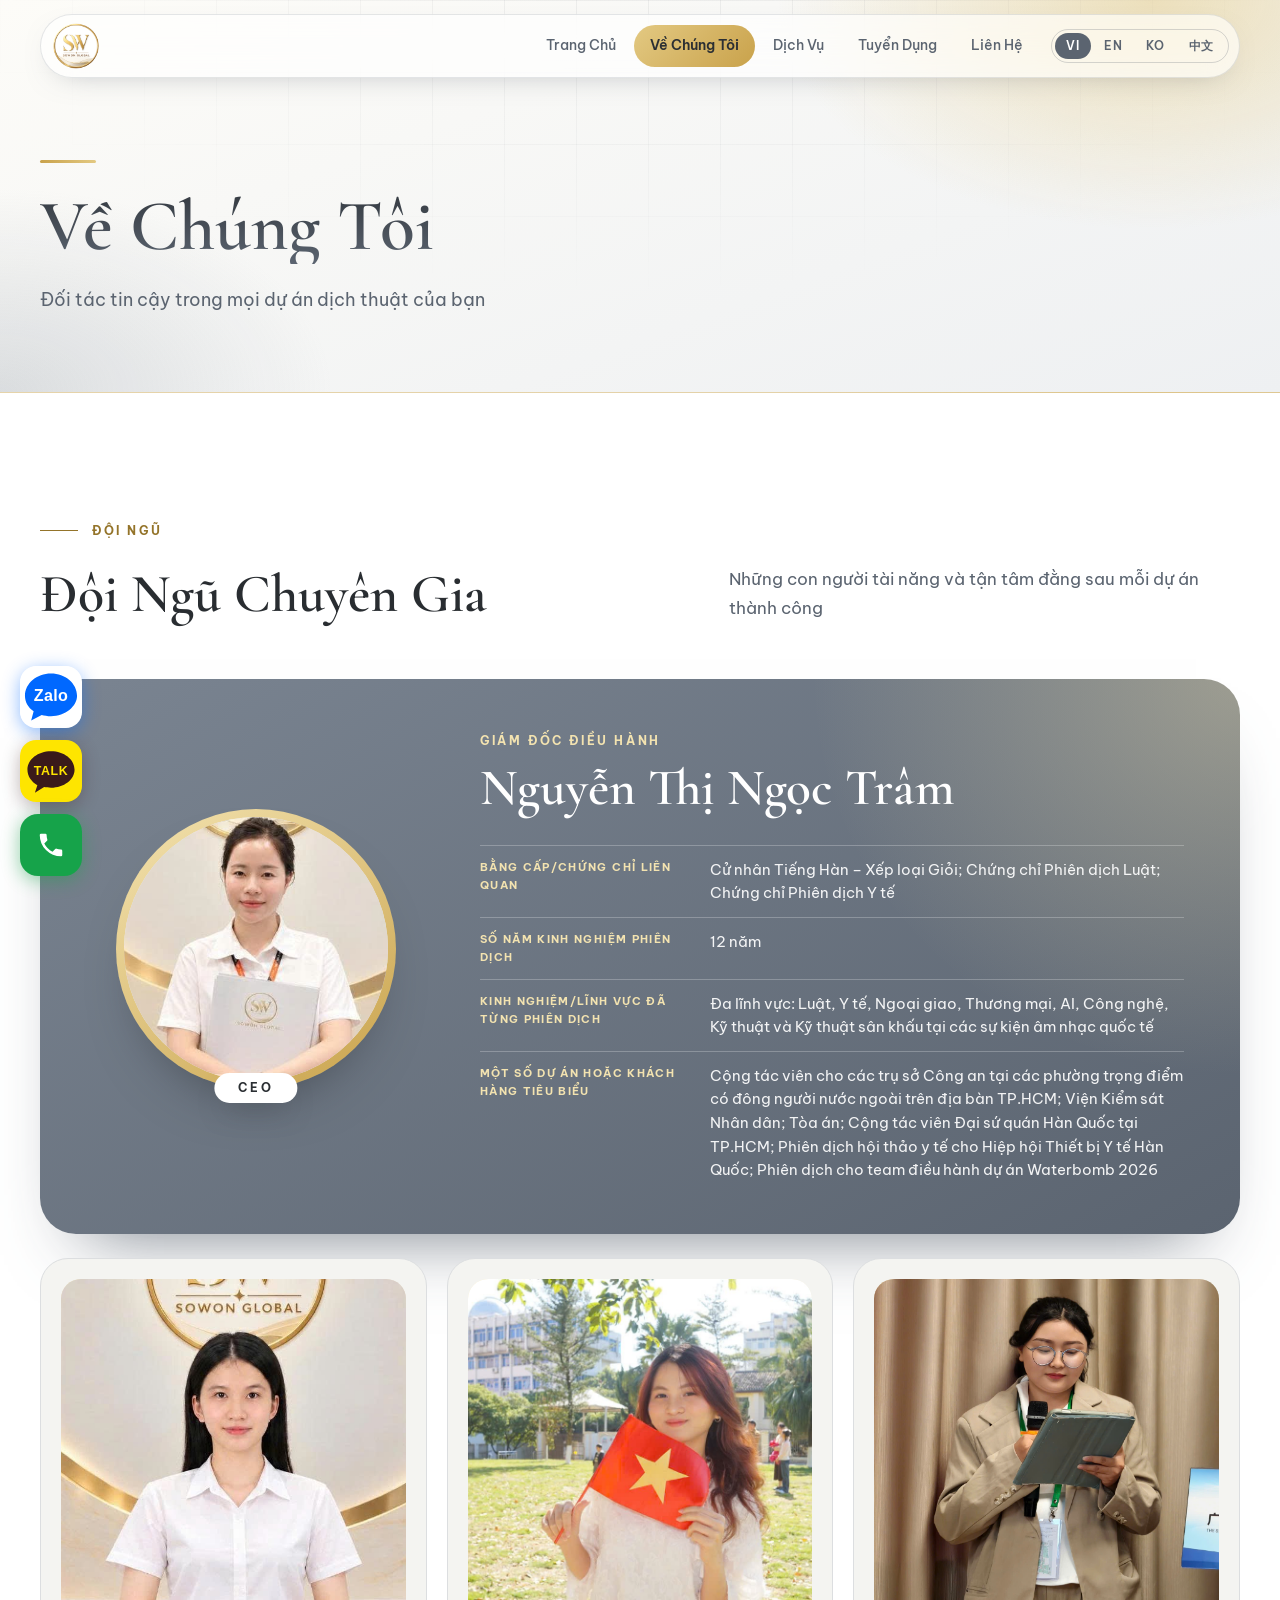
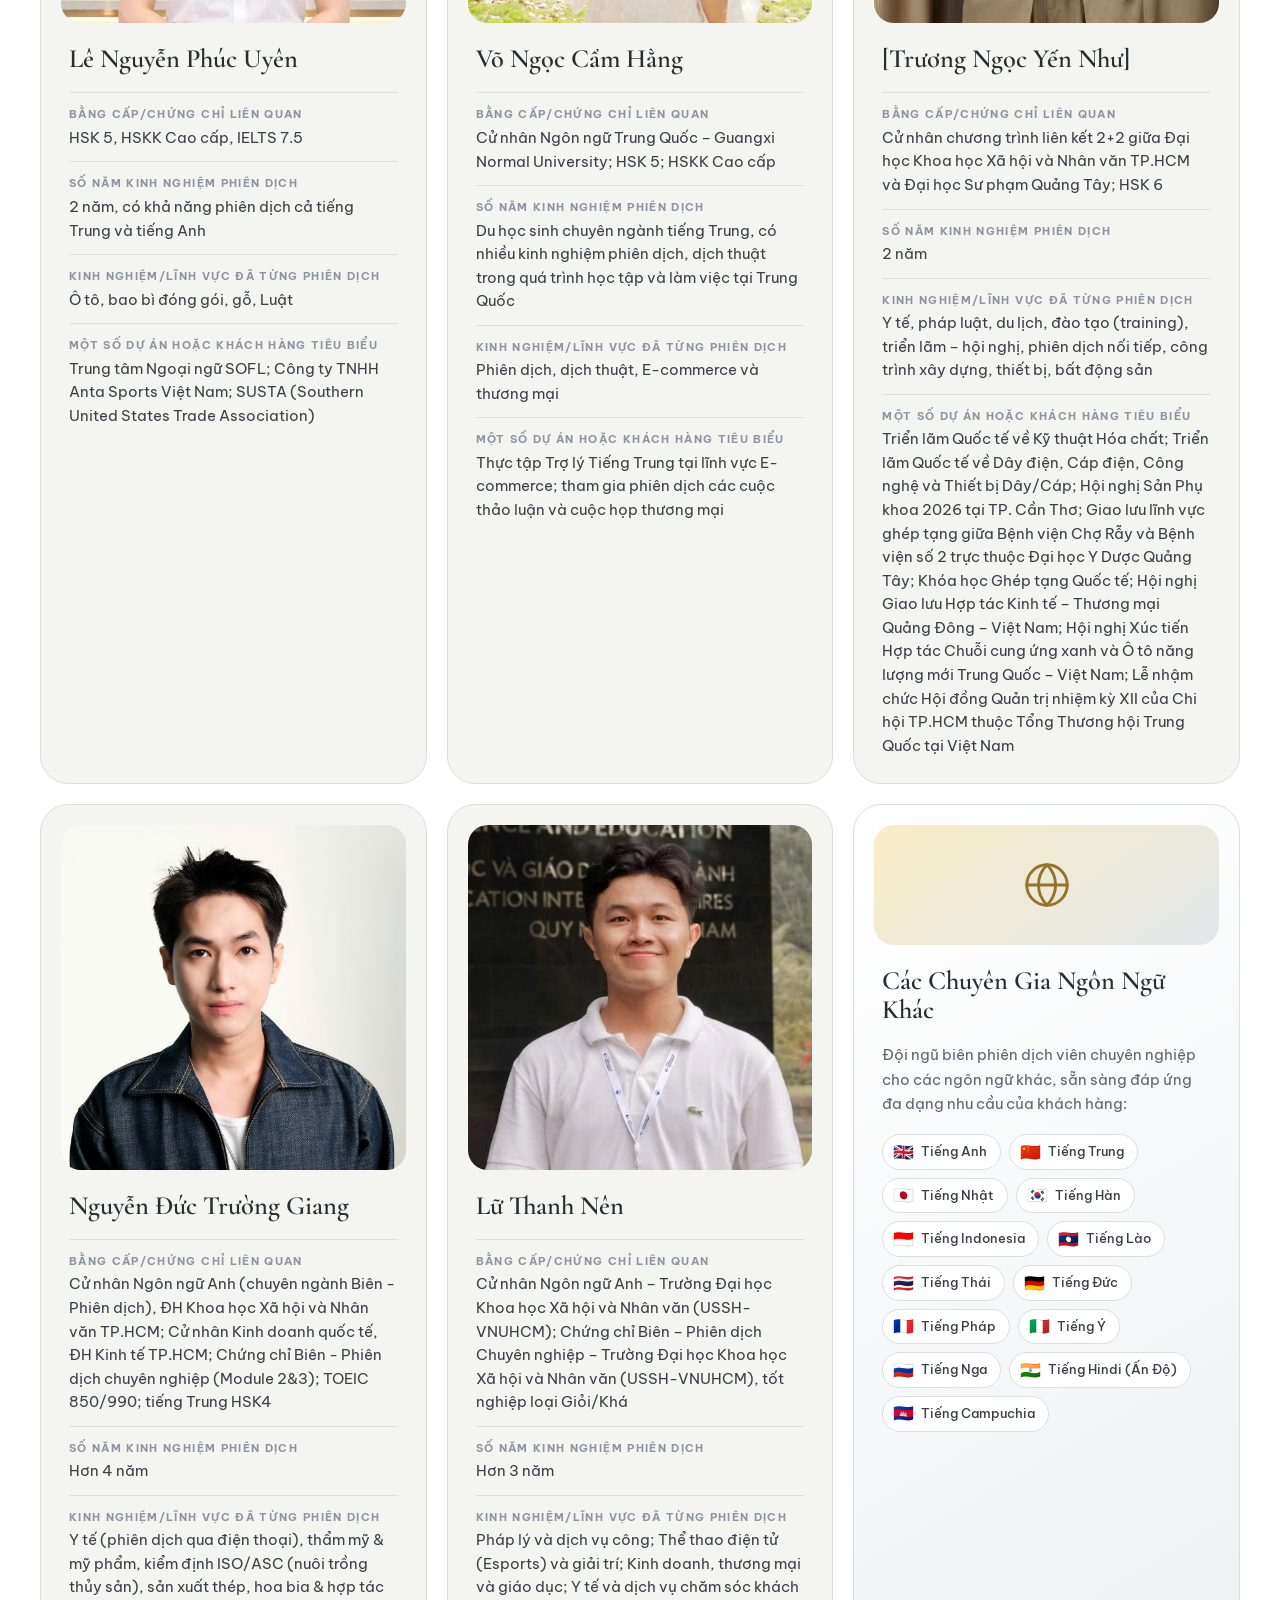
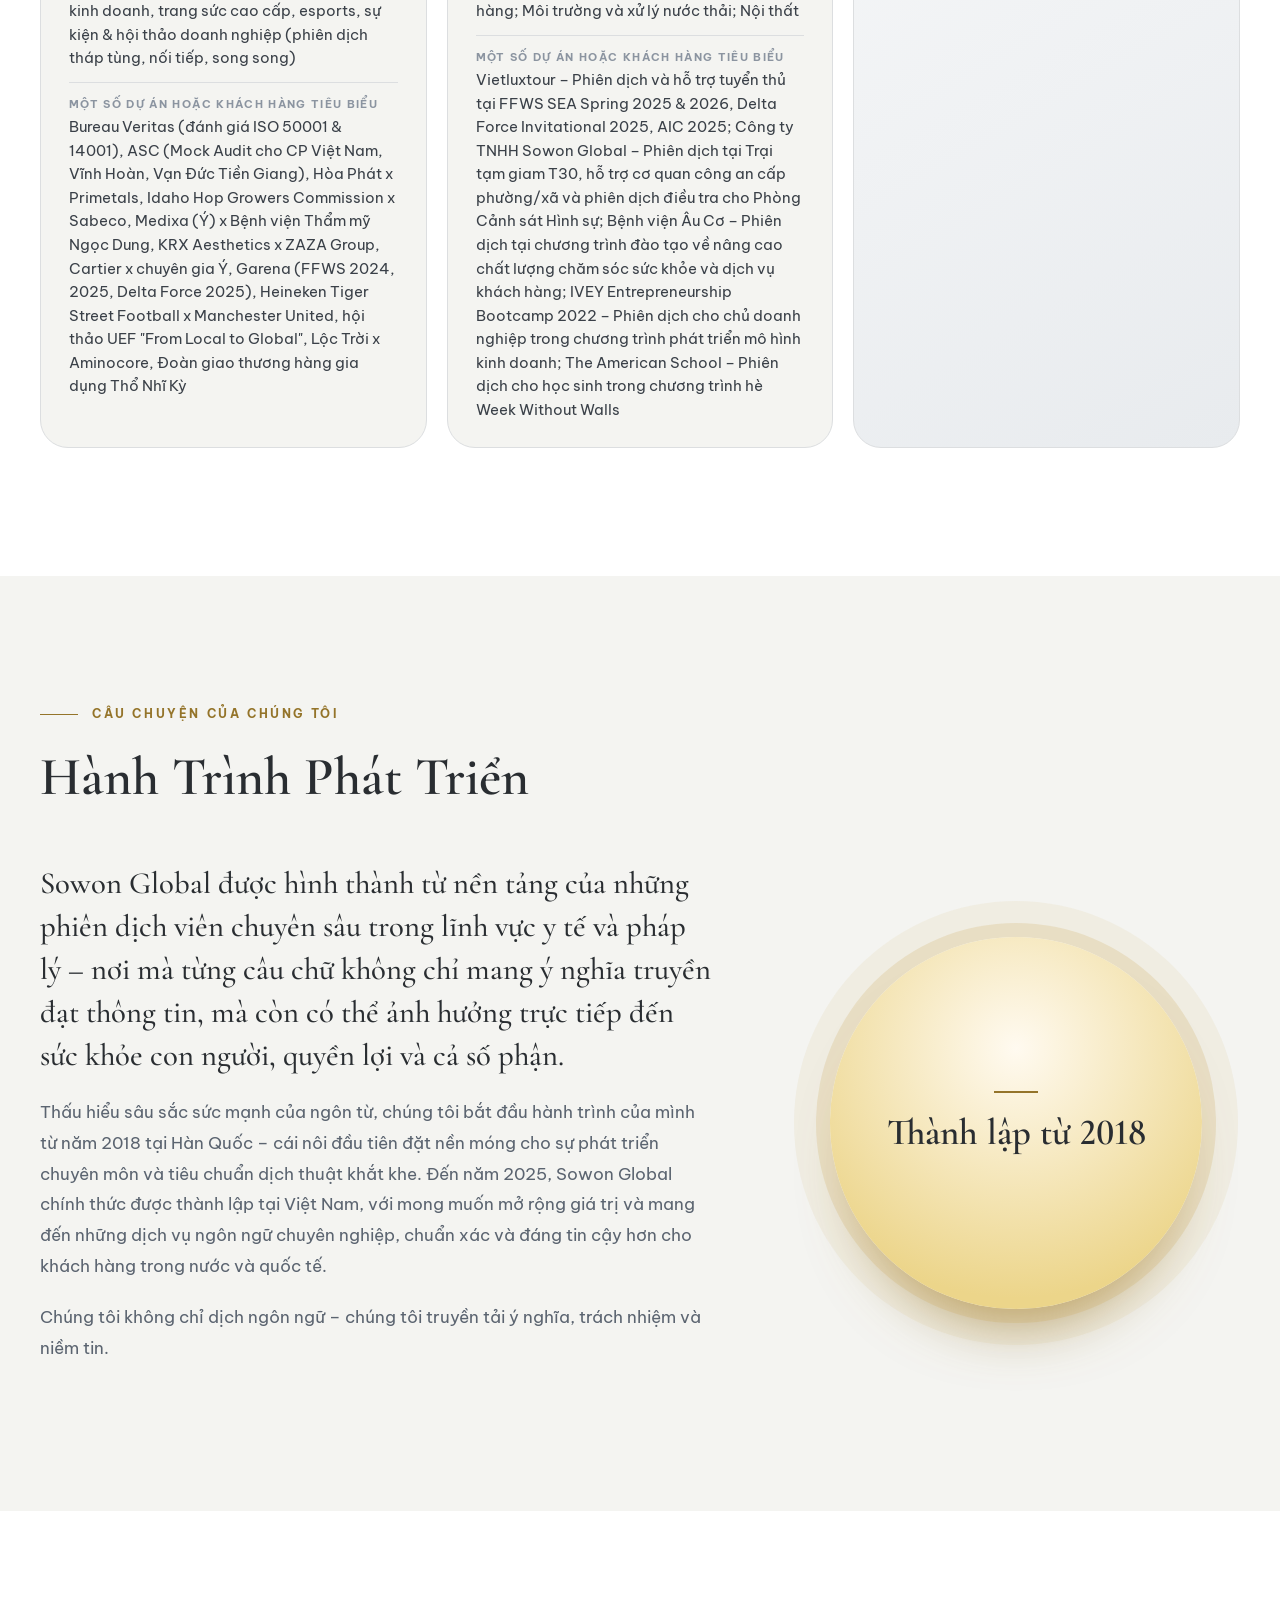
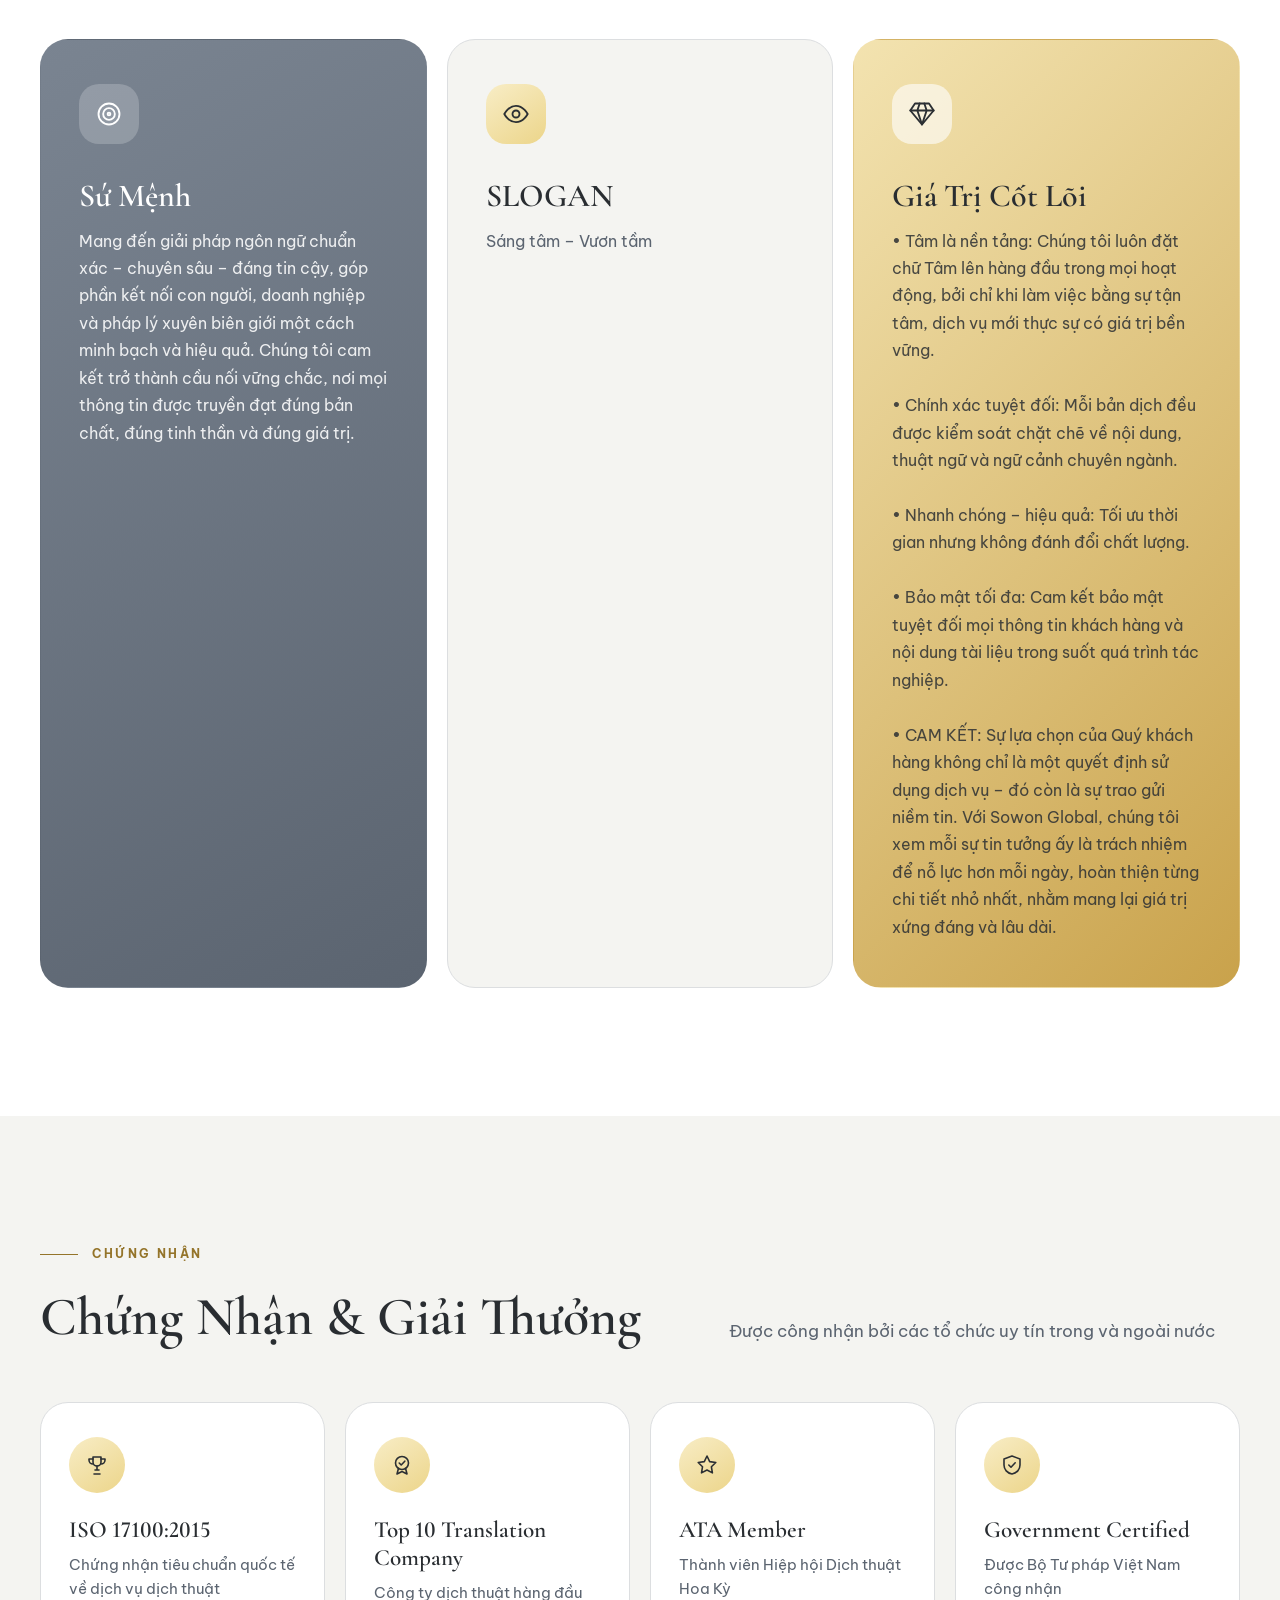
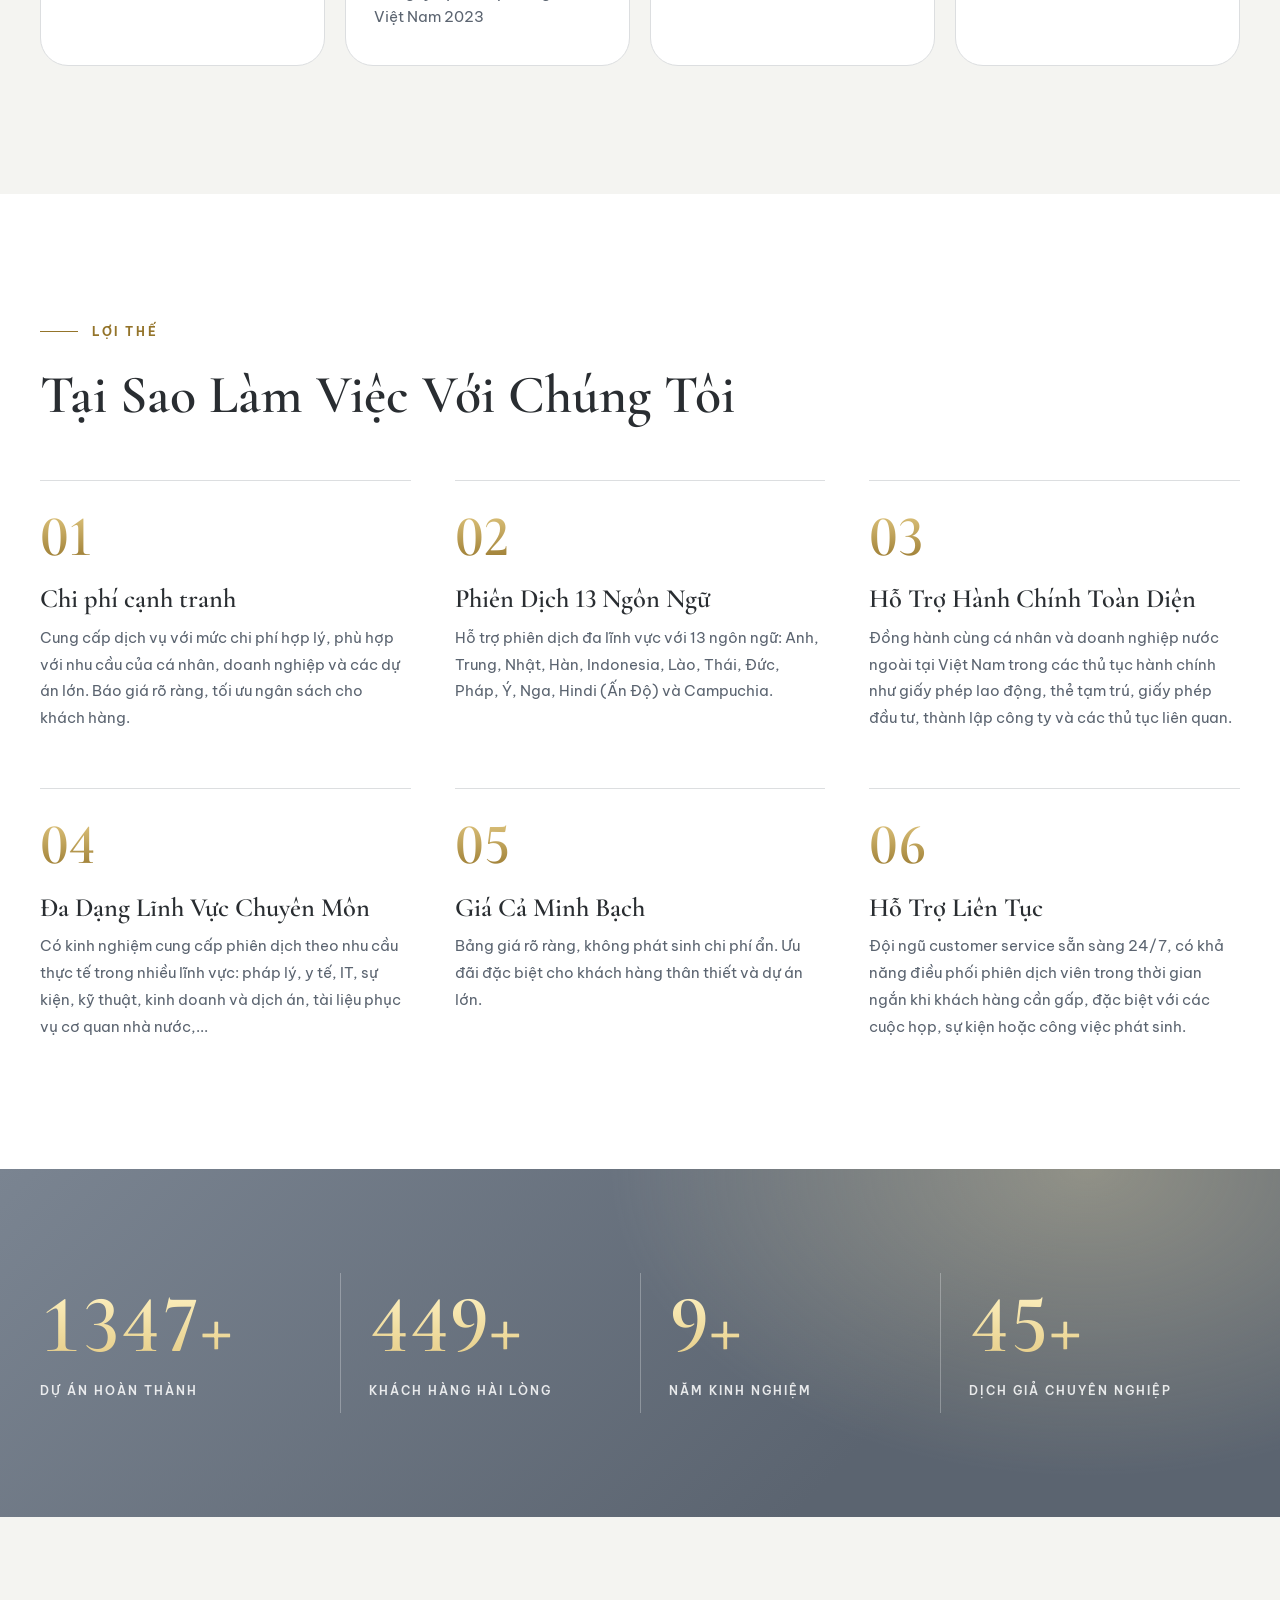
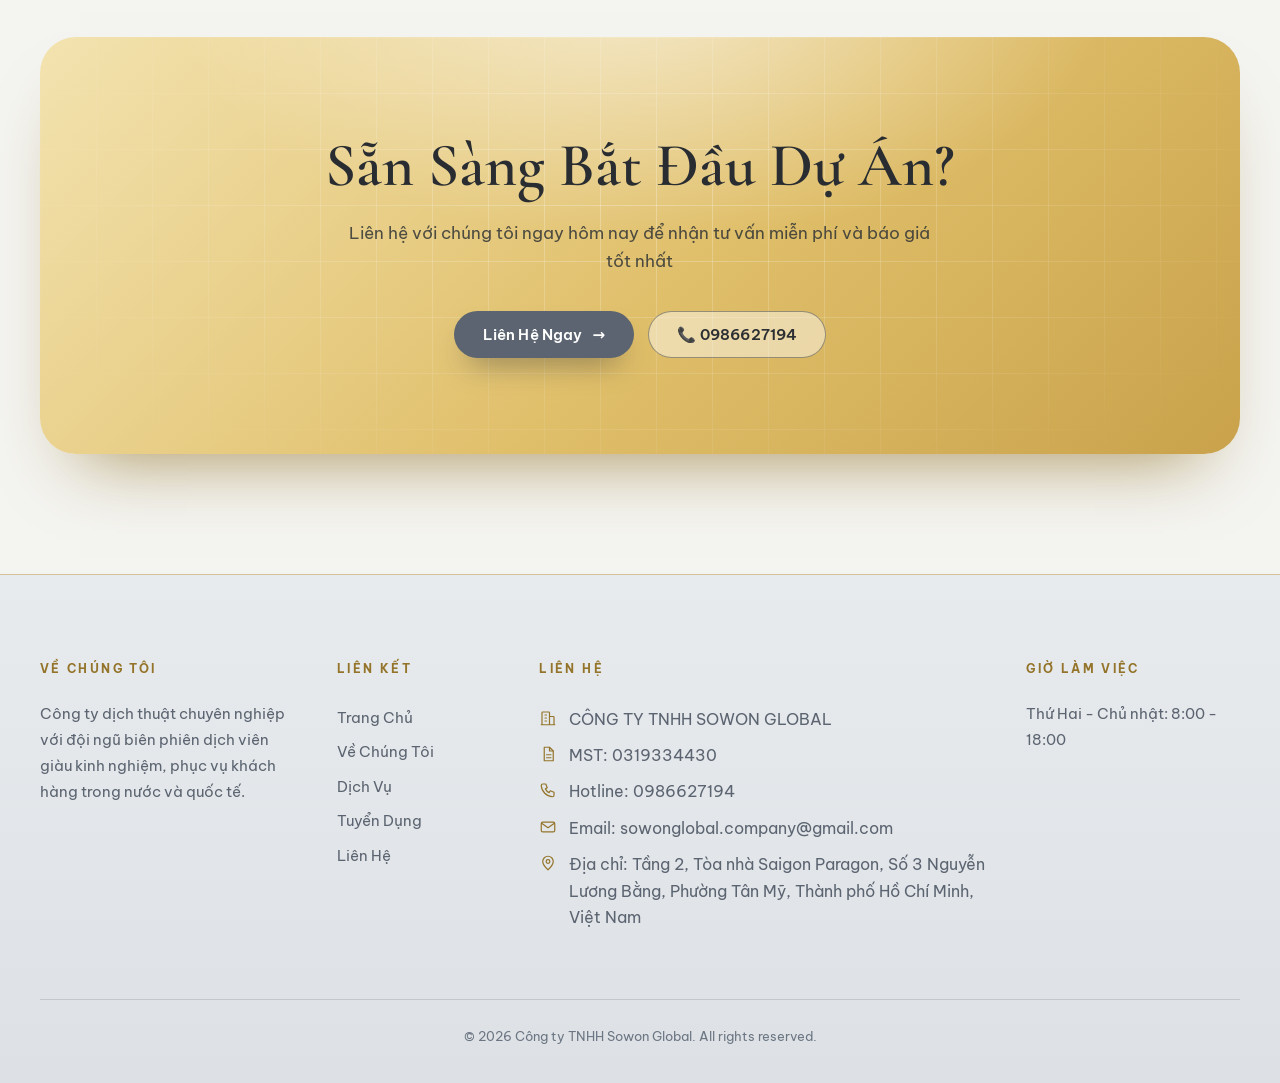
==== commit 4dfd6092: "Update font end" ====
--- a/about.html
+++ b/about.html
@@ -3,33 +3,50 @@
 <head>
     <meta charset="UTF-8">
     <meta name="viewport" content="width=device-width, initial-scale=1.0">
+    <meta name="theme-color" content="#f4f4f1">
     <title>Về Chúng Tôi - Dịch Thuật Chuyên Nghiệp</title>
     <link rel="preconnect" href="https://fonts.googleapis.com">
     <link rel="preconnect" href="https://fonts.gstatic.com" crossorigin>
-    <link href="https://fonts.googleapis.com/css2?family=Playfair+Display:wght@400;600;700&family=Nunito+Sans:wght@300;400;600;700&display=swap" rel="stylesheet">
-    <link rel="stylesheet" href="styles.css">
-    <link rel="stylesheet" href="language-switcher.css">
-    <link rel="stylesheet" href="team-section.css">
-    <link rel="stylesheet" href="mobile.css">
-    <link rel="stylesheet" href="about-mobile.css">
+    <link href="https://fonts.googleapis.com/css2?family=Cormorant+Garamond:wght@500;600;700&family=Be+Vietnam+Pro:wght@300;400;500;600;700&display=swap" rel="stylesheet">
+    <link rel="stylesheet" href="redesign.css">
+    <link rel="stylesheet" href="about-v2.css">
+    <link rel="stylesheet" href="footer-v2.css">
 </head>
 <body>
+    <!-- Icon sprite -->
+    <svg class="sprite" aria-hidden="true" focusable="false">
+        <symbol id="i-globe" viewBox="0 0 24 24"><circle cx="12" cy="12" r="9"/><path d="M3 12h18M12 3c2.5 2.6 3.8 5.6 3.8 9s-1.3 6.4-3.8 9c-2.5-2.6-3.8-5.6-3.8-9S9.5 5.6 12 3z"/></symbol>
+        <symbol id="i-target" viewBox="0 0 24 24"><circle cx="12" cy="12" r="9"/><circle cx="12" cy="12" r="5"/><circle cx="12" cy="12" r="1.2"/></symbol>
+        <symbol id="i-eye" viewBox="0 0 24 24"><path d="M2 12s3.6-7 10-7 10 7 10 7-3.6 7-10 7S2 12 2 12z"/><circle cx="12" cy="12" r="3"/></symbol>
+        <symbol id="i-gem" viewBox="0 0 24 24"><path d="M6 3h12l4 6-10 12L2 9z"/><path d="M2 9h20M10 3L8 9l4 12 4-12-2-6"/></symbol>
+        <symbol id="i-trophy" viewBox="0 0 24 24"><path d="M8 4h8v5a4 4 0 01-8 0z"/><path d="M8 6H4v1a4 4 0 004 4M16 6h4v1a4 4 0 01-4 4M12 13v4M9 21h6M10 17h4"/></symbol>
+        <symbol id="i-seal" viewBox="0 0 24 24"><circle cx="12" cy="10" r="6.5"/><path d="M9.2 10l2 2 3.6-3.8M8.5 15.3L7 21l5-2.5 5 2.5-1.5-5.7"/></symbol>
+        <symbol id="i-quality" viewBox="0 0 24 24"><path d="M12 3l2.7 5.6 6.1.9-4.4 4.3 1 6.1L12 17l-5.5 2.9 1-6.1L3.2 9.5l6.1-.9z"/></symbol>
+        <symbol id="i-security" viewBox="0 0 24 24"><path d="M12 3l8 3v6c0 4.5-3.2 8.2-8 9-4.8-.8-8-4.5-8-9V6z"/><path d="M8.8 12l2.2 2.2 4.2-4.4"/></symbol>
+        <symbol id="i-phone" viewBox="0 0 24 24"><path d="M5 4h4l2 5-2.5 1.5a11 11 0 005 5L15 13l5 2v4a2 2 0 01-2 2A16 16 0 013 6a2 2 0 012-2z"/></symbol>
+        <symbol id="i-mail" viewBox="0 0 24 24"><rect x="3" y="5.5" width="18" height="13" rx="2"/><path d="M3.5 7l8.5 6 8.5-6"/></symbol>
+        <symbol id="i-pin" viewBox="0 0 24 24"><path d="M12 21s-7-6.2-7-11a7 7 0 0114 0c0 4.8-7 11-7 11z"/><circle cx="12" cy="10" r="2.5"/></symbol>
+            <symbol id="i-building" viewBox="0 0 24 24"><path d="M4 21V5a1 1 0 011-1h8a1 1 0 011 1v16M14 10h5a1 1 0 011 1v10M3 21h18M8 8h2M8 12h2M8 16h2"/></symbol>
+            <symbol id="i-doc" viewBox="0 0 24 24"><path d="M7 3h7l5 5v13H7z"/><path d="M14 3v5h5M10 13h6M10 17h6"/></symbol>
+    </svg>
+
     <script src="floating-contact.js"></script>
+
     <!-- Navigation -->
-    <nav class="navbar" id="navbar">
+    <nav class="navbar site-nav" id="navbar">
         <div class="nav-container">
-            <div class="logo">
+            <a class="logo" href="index.html" aria-label="Sowon Global">
                 <div class="logo-icon">
                     <img src="Images/logo-white.png" alt="Sowon Global">
                 </div>
-            </div>
+            </a>
             <ul class="nav-menu" id="navMenu">
                 <li><a href="index.html" class="nav-link" data-i18n="nav.home">Trang Chủ</a></li>
                 <li><a href="about.html" class="nav-link active" data-i18n="nav.about">Về Chúng Tôi</a></li>
                 <li><a href="services.html" class="nav-link" data-i18n="nav.services">Dịch Vụ</a></li>
                 <li><a href="recruitment.html" class="nav-link" data-i18n="nav.recruitment">Tuyển Dụng</a></li>
                 <li><a href="contact.html" class="nav-link" data-i18n="nav.contact">Liên Hệ</a></li>
-                
+
                 <!-- Language Switcher -->
                 <li class="language-switcher">
                     <button class="lang-btn" data-lang="vi">VI</button>
@@ -38,22 +55,23 @@
                     <button class="lang-btn" data-lang="zh">中文</button>
                 </li>
             </ul>
-            <button class="mobile-menu-btn" id="mobileMenuBtn">☰</button>
+            <button class="mobile-menu-btn" id="mobileMenuBtn" aria-label="Menu" aria-expanded="false">☰</button>
         </div>
     </nav>
 
     <!-- Page Header -->
-    <section class="page-header">
-        <div class="container">
+    <header class="page-header">
+        <div class="wrap">
             <h1 data-i18n="about.header.title">Về Chúng Tôi</h1>
             <p data-i18n="about.header.subtitle">Đối tác tin cậy trong mọi dự án dịch thuật của bạn</p>
         </div>
-    </section>
-
-    <!-- Team Section (moved to top) -->
-    <section class="section-white team-section">
-        <div class="container">
-            <div class="section-header fade-in">
+    </header>
+
+    <main>
+    <!-- Team Section -->
+    <section class="section section-white team-section">
+        <div class="wrap">
+            <div class="section-header reveal">
                 <div class="section-tag" data-i18n="about.team.tag">ĐỘI NGŨ</div>
                 <h2 class="section-title" data-i18n="about.team.title">Đội Ngũ Chuyên Gia</h2>
                 <p class="section-description" data-i18n="about.team.desc">
@@ -61,7 +79,7 @@
                 </p>
             </div>
 
-            <div class="ceo-card fade-in">
+            <div class="ceo-card reveal">
                 <div class="ceo-photo-wrap">
                     <div class="ceo-photo-ring">
                         <img src="Images/ceo2.png" alt="Nguyễn Thị Ngọc Trâm - CEO" class="ceo-photo"
@@ -74,169 +92,169 @@
                     <div class="ceo-role" data-i18n="about.team.ceo.role">Giám Đốc Điều Hành</div>
                     <h3 class="team-name" data-i18n="about.team.ceo.name">Nguyễn Thị Ngọc Trâm</h3>
                     <dl class="team-info">
-                        <div class="team-row">
-                            <dt data-i18n="about.team.label.degrees">Bằng cấp/chứng chỉ liên quan</dt>
-                            <dd data-i18n="about.team.ceo.degrees">[Bằng cấp/chứng chỉ của CEO]</dd>
-                        </div>
-                        <div class="team-row">
-                            <dt data-i18n="about.team.label.years">Số năm kinh nghiệm phiên dịch</dt>
-                            <dd data-i18n="about.team.ceo.years">[Số] năm</dd>
-                        </div>
-                        <div class="team-row">
-                            <dt data-i18n="about.team.label.fields">Kinh nghiệm/lĩnh vực đã từng phiên dịch</dt>
-                            <dd data-i18n="about.team.ceo.fields">[Các lĩnh vực đã phiên dịch]</dd>
-                        </div>
-                        <div class="team-row">
-                            <dt data-i18n="about.team.label.projects">Một số dự án hoặc khách hàng tiêu biểu</dt>
-                            <dd data-i18n="about.team.ceo.projects">[Dự án/khách hàng tiêu biểu]</dd>
-                        </div>
+                            <div class="team-row">
+                                <dt data-i18n="about.team.label.degrees">Bằng cấp/chứng chỉ liên quan</dt>
+                                <dd data-i18n="about.team.ceo.degrees">[Bằng cấp/chứng chỉ của CEO]</dd>
+                            </div>
+                            <div class="team-row">
+                                <dt data-i18n="about.team.label.years">Số năm kinh nghiệm phiên dịch</dt>
+                                <dd data-i18n="about.team.ceo.years">[Số] năm</dd>
+                            </div>
+                            <div class="team-row">
+                                <dt data-i18n="about.team.label.fields">Kinh nghiệm/lĩnh vực đã từng phiên dịch</dt>
+                                <dd data-i18n="about.team.ceo.fields">[Các lĩnh vực đã phiên dịch]</dd>
+                            </div>
+                            <div class="team-row">
+                                <dt data-i18n="about.team.label.projects">Một số dự án hoặc khách hàng tiêu biểu</dt>
+                                <dd data-i18n="about.team.ceo.projects">[Dự án/khách hàng tiêu biểu]</dd>
+                            </div>
                     </dl>
                 </div>
             </div>
+
             <div class="team-grid team-grid-5">
-                <div class="team-card fade-in">
+                <div class="team-card reveal" style="--d:0s">
                     <div class="team-avatar">
                         <img src="Images/Uyen.png" alt="Chuyên gia 2" class="team-avatar-img"
                              onerror="this.style.display='none'; this.nextElementSibling.style.display='flex';">
                         <span class="team-avatar-fallback" style="display:none;">👤</span>
                     </div>
                     <div class="team-card-body">
-                    <h3 class="team-name" data-i18n="about.team.member2.name">[Họ và tên chuyên gia 2]</h3>
-                    <dl class="team-info">
-                        <div class="team-row">
-                            <dt data-i18n="about.team.label.degrees">Bằng cấp/chứng chỉ liên quan</dt>
-                            <dd data-i18n="about.team.member2.degrees">[Bằng cấp/chứng chỉ]</dd>
-                        </div>
-                        <div class="team-row">
-                            <dt data-i18n="about.team.label.years">Số năm kinh nghiệm phiên dịch</dt>
-                            <dd data-i18n="about.team.member2.years">[Số] năm</dd>
-                        </div>
-                        <div class="team-row">
-                            <dt data-i18n="about.team.label.fields">Kinh nghiệm/lĩnh vực đã từng phiên dịch</dt>
-                            <dd data-i18n="about.team.member2.fields">[Lĩnh vực đã phiên dịch]</dd>
-                        </div>
-                        <div class="team-row">
-                            <dt data-i18n="about.team.label.projects">Một số dự án hoặc khách hàng tiêu biểu</dt>
-                            <dd data-i18n="about.team.member2.projects">[Dự án/khách hàng tiêu biểu]</dd>
-                        </div>
-                    </dl>
-                    </div>
-                </div>
-                <div class="team-card fade-in">
+                        <h3 class="team-name" data-i18n="about.team.member2.name">[Họ và tên chuyên gia 2]</h3>
+                        <dl class="team-info">
+                            <div class="team-row">
+                                <dt data-i18n="about.team.label.degrees">Bằng cấp/chứng chỉ liên quan</dt>
+                                <dd data-i18n="about.team.member2.degrees">[Bằng cấp/chứng chỉ]</dd>
+                            </div>
+                            <div class="team-row">
+                                <dt data-i18n="about.team.label.years">Số năm kinh nghiệm phiên dịch</dt>
+                                <dd data-i18n="about.team.member2.years">[Số] năm</dd>
+                            </div>
+                            <div class="team-row">
+                                <dt data-i18n="about.team.label.fields">Kinh nghiệm/lĩnh vực đã từng phiên dịch</dt>
+                                <dd data-i18n="about.team.member2.fields">[Lĩnh vực đã phiên dịch]</dd>
+                            </div>
+                            <div class="team-row">
+                                <dt data-i18n="about.team.label.projects">Một số dự án hoặc khách hàng tiêu biểu</dt>
+                                <dd data-i18n="about.team.member2.projects">[Dự án/khách hàng tiêu biểu]</dd>
+                            </div>
+                        </dl>
+                    </div>
+                </div>
+                <div class="team-card reveal" style="--d:0.1s">
                     <div class="team-avatar">
                         <img src="Images/Hang.png" alt="Chuyên gia 3" class="team-avatar-img"
                              onerror="this.style.display='none'; this.nextElementSibling.style.display='flex';">
                         <span class="team-avatar-fallback" style="display:none;">👤</span>
                     </div>
                     <div class="team-card-body">
-                    <h3 class="team-name" data-i18n="about.team.member3.name">[Họ và tên chuyên gia 3]</h3>
-                    <dl class="team-info">
-                        <div class="team-row">
-                            <dt data-i18n="about.team.label.degrees">Bằng cấp/chứng chỉ liên quan</dt>
-                            <dd data-i18n="about.team.member3.degrees">[Bằng cấp/chứng chỉ]</dd>
-                        </div>
-                        <div class="team-row">
-                            <dt data-i18n="about.team.label.years">Số năm kinh nghiệm phiên dịch</dt>
-                            <dd data-i18n="about.team.member3.years">[Số] năm</dd>
-                        </div>
-                        <div class="team-row">
-                            <dt data-i18n="about.team.label.fields">Kinh nghiệm/lĩnh vực đã từng phiên dịch</dt>
-                            <dd data-i18n="about.team.member3.fields">[Lĩnh vực đã phiên dịch]</dd>
-                        </div>
-                        <div class="team-row">
-                            <dt data-i18n="about.team.label.projects">Một số dự án hoặc khách hàng tiêu biểu</dt>
-                            <dd data-i18n="about.team.member3.projects">[Dự án/khách hàng tiêu biểu]</dd>
-                        </div>
-                    </dl>
-                    </div>
-                </div>
-                <div class="team-card fade-in">
+                        <h3 class="team-name" data-i18n="about.team.member3.name">[Họ và tên chuyên gia 3]</h3>
+                        <dl class="team-info">
+                            <div class="team-row">
+                                <dt data-i18n="about.team.label.degrees">Bằng cấp/chứng chỉ liên quan</dt>
+                                <dd data-i18n="about.team.member3.degrees">[Bằng cấp/chứng chỉ]</dd>
+                            </div>
+                            <div class="team-row">
+                                <dt data-i18n="about.team.label.years">Số năm kinh nghiệm phiên dịch</dt>
+                                <dd data-i18n="about.team.member3.years">[Số] năm</dd>
+                            </div>
+                            <div class="team-row">
+                                <dt data-i18n="about.team.label.fields">Kinh nghiệm/lĩnh vực đã từng phiên dịch</dt>
+                                <dd data-i18n="about.team.member3.fields">[Lĩnh vực đã phiên dịch]</dd>
+                            </div>
+                            <div class="team-row">
+                                <dt data-i18n="about.team.label.projects">Một số dự án hoặc khách hàng tiêu biểu</dt>
+                                <dd data-i18n="about.team.member3.projects">[Dự án/khách hàng tiêu biểu]</dd>
+                            </div>
+                        </dl>
+                    </div>
+                </div>
+                <div class="team-card reveal" style="--d:0.2s">
                     <div class="team-avatar">
                         <img src="Images/Nhu.png" alt="Chuyên gia 4" class="team-avatar-img"
                              onerror="this.style.display='none'; this.nextElementSibling.style.display='flex';">
                         <span class="team-avatar-fallback" style="display:none;">👤</span>
                     </div>
                     <div class="team-card-body">
-                    <h3 class="team-name" data-i18n="about.team.member4.name">[Họ và tên chuyên gia 4]</h3>
-                    <dl class="team-info">
-                        <div class="team-row">
-                            <dt data-i18n="about.team.label.degrees">Bằng cấp/chứng chỉ liên quan</dt>
-                            <dd data-i18n="about.team.member4.degrees">[Bằng cấp/chứng chỉ]</dd>
-                        </div>
-                        <div class="team-row">
-                            <dt data-i18n="about.team.label.years">Số năm kinh nghiệm phiên dịch</dt>
-                            <dd data-i18n="about.team.member4.years">[Số] năm</dd>
-                        </div>
-                        <div class="team-row">
-                            <dt data-i18n="about.team.label.fields">Kinh nghiệm/lĩnh vực đã từng phiên dịch</dt>
-                            <dd data-i18n="about.team.member4.fields">[Lĩnh vực đã phiên dịch]</dd>
-                        </div>
-                        <div class="team-row">
-                            <dt data-i18n="about.team.label.projects">Một số dự án hoặc khách hàng tiêu biểu</dt>
-                            <dd data-i18n="about.team.member4.projects">[Dự án/khách hàng tiêu biểu]</dd>
-                        </div>
-                    </dl>
-                    </div>
-                </div>
-                <div class="team-card fade-in">
+                        <h3 class="team-name" data-i18n="about.team.member4.name">[Họ và tên chuyên gia 4]</h3>
+                        <dl class="team-info">
+                            <div class="team-row">
+                                <dt data-i18n="about.team.label.degrees">Bằng cấp/chứng chỉ liên quan</dt>
+                                <dd data-i18n="about.team.member4.degrees">[Bằng cấp/chứng chỉ]</dd>
+                            </div>
+                            <div class="team-row">
+                                <dt data-i18n="about.team.label.years">Số năm kinh nghiệm phiên dịch</dt>
+                                <dd data-i18n="about.team.member4.years">[Số] năm</dd>
+                            </div>
+                            <div class="team-row">
+                                <dt data-i18n="about.team.label.fields">Kinh nghiệm/lĩnh vực đã từng phiên dịch</dt>
+                                <dd data-i18n="about.team.member4.fields">[Lĩnh vực đã phiên dịch]</dd>
+                            </div>
+                            <div class="team-row">
+                                <dt data-i18n="about.team.label.projects">Một số dự án hoặc khách hàng tiêu biểu</dt>
+                                <dd data-i18n="about.team.member4.projects">[Dự án/khách hàng tiêu biểu]</dd>
+                            </div>
+                        </dl>
+                    </div>
+                </div>
+                <div class="team-card reveal" style="--d:0s">
                     <div class="team-avatar">
                         <img src="Images/Giang.png" alt="Chuyên gia 5" class="team-avatar-img"
                              onerror="this.style.display='none'; this.nextElementSibling.style.display='flex';">
                         <span class="team-avatar-fallback" style="display:none;">👤</span>
                     </div>
                     <div class="team-card-body">
-                    <h3 class="team-name" data-i18n="about.team.member5.name">[Họ và tên chuyên gia 5]</h3>
-                    <dl class="team-info">
-                        <div class="team-row">
-                            <dt data-i18n="about.team.label.degrees">Bằng cấp/chứng chỉ liên quan</dt>
-                            <dd data-i18n="about.team.member5.degrees">[Bằng cấp/chứng chỉ]</dd>
-                        </div>
-                        <div class="team-row">
-                            <dt data-i18n="about.team.label.years">Số năm kinh nghiệm phiên dịch</dt>
-                            <dd data-i18n="about.team.member5.years">[Số] năm</dd>
-                        </div>
-                        <div class="team-row">
-                            <dt data-i18n="about.team.label.fields">Kinh nghiệm/lĩnh vực đã từng phiên dịch</dt>
-                            <dd data-i18n="about.team.member5.fields">[Lĩnh vực đã phiên dịch]</dd>
-                        </div>
-                        <div class="team-row">
-                            <dt data-i18n="about.team.label.projects">Một số dự án hoặc khách hàng tiêu biểu</dt>
-                            <dd data-i18n="about.team.member5.projects">[Dự án/khách hàng tiêu biểu]</dd>
-                        </div>
-                    </dl>
-                    </div>
-                </div>
-                <div class="team-card fade-in">
+                        <h3 class="team-name" data-i18n="about.team.member5.name">[Họ và tên chuyên gia 5]</h3>
+                        <dl class="team-info">
+                            <div class="team-row">
+                                <dt data-i18n="about.team.label.degrees">Bằng cấp/chứng chỉ liên quan</dt>
+                                <dd data-i18n="about.team.member5.degrees">[Bằng cấp/chứng chỉ]</dd>
+                            </div>
+                            <div class="team-row">
+                                <dt data-i18n="about.team.label.years">Số năm kinh nghiệm phiên dịch</dt>
+                                <dd data-i18n="about.team.member5.years">[Số] năm</dd>
+                            </div>
+                            <div class="team-row">
+                                <dt data-i18n="about.team.label.fields">Kinh nghiệm/lĩnh vực đã từng phiên dịch</dt>
+                                <dd data-i18n="about.team.member5.fields">[Lĩnh vực đã phiên dịch]</dd>
+                            </div>
+                            <div class="team-row">
+                                <dt data-i18n="about.team.label.projects">Một số dự án hoặc khách hàng tiêu biểu</dt>
+                                <dd data-i18n="about.team.member5.projects">[Dự án/khách hàng tiêu biểu]</dd>
+                            </div>
+                        </dl>
+                    </div>
+                </div>
+                <div class="team-card reveal" style="--d:0.1s">
                     <div class="team-avatar">
                         <img src="Images/Nen.png" alt="Chuyên gia 6" class="team-avatar-img"
                              onerror="this.style.display='none'; this.nextElementSibling.style.display='flex';">
                         <span class="team-avatar-fallback" style="display:none;">👤</span>
                     </div>
                     <div class="team-card-body">
-                    <h3 class="team-name" data-i18n="about.team.member6.name">[Họ và tên chuyên gia 6]</h3>
-                    <dl class="team-info">
-                        <div class="team-row">
-                            <dt data-i18n="about.team.label.degrees">Bằng cấp/chứng chỉ liên quan</dt>
-                            <dd data-i18n="about.team.member6.degrees">[Bằng cấp/chứng chỉ]</dd>
-                        </div>
-                        <div class="team-row">
-                            <dt data-i18n="about.team.label.years">Số năm kinh nghiệm phiên dịch</dt>
-                            <dd data-i18n="about.team.member6.years">[Số] năm</dd>
-                        </div>
-                        <div class="team-row">
-                            <dt data-i18n="about.team.label.fields">Kinh nghiệm/lĩnh vực đã từng phiên dịch</dt>
-                            <dd data-i18n="about.team.member6.fields">[Lĩnh vực đã phiên dịch]</dd>
-                        </div>
-                        <div class="team-row">
-                            <dt data-i18n="about.team.label.projects">Một số dự án hoặc khách hàng tiêu biểu</dt>
-                            <dd data-i18n="about.team.member6.projects">[Dự án/khách hàng tiêu biểu]</dd>
-                        </div>
-                    </dl>
-                    </div>
-                </div>
-
-                <div class="team-card lang-card fade-in">
-                    <div class="team-avatar">🌐</div>
+                        <h3 class="team-name" data-i18n="about.team.member6.name">[Họ và tên chuyên gia 6]</h3>
+                        <dl class="team-info">
+                            <div class="team-row">
+                                <dt data-i18n="about.team.label.degrees">Bằng cấp/chứng chỉ liên quan</dt>
+                                <dd data-i18n="about.team.member6.degrees">[Bằng cấp/chứng chỉ]</dd>
+                            </div>
+                            <div class="team-row">
+                                <dt data-i18n="about.team.label.years">Số năm kinh nghiệm phiên dịch</dt>
+                                <dd data-i18n="about.team.member6.years">[Số] năm</dd>
+                            </div>
+                            <div class="team-row">
+                                <dt data-i18n="about.team.label.fields">Kinh nghiệm/lĩnh vực đã từng phiên dịch</dt>
+                                <dd data-i18n="about.team.member6.fields">[Lĩnh vực đã phiên dịch]</dd>
+                            </div>
+                            <div class="team-row">
+                                <dt data-i18n="about.team.label.projects">Một số dự án hoặc khách hàng tiêu biểu</dt>
+                                <dd data-i18n="about.team.member6.projects">[Dự án/khách hàng tiêu biểu]</dd>
+                            </div>
+                        </dl>
+                    </div>
+                </div>
+                <div class="team-card team-card--langs reveal" style="--d:.1s">
+                    <div class="team-avatar"><svg class="ico"><use href="#i-globe"/></svg></div>
                     <div class="team-card-body">
                         <h3 class="team-name" data-i18n="about.team.others.title">Các Chuyên Gia Ngôn Ngữ Khác</h3>
                         <p class="lang-desc" data-i18n="about.team.others.desc">Đội ngũ biên phiên dịch viên chuyên nghiệp cho các ngôn ngữ khác, sẵn sàng đáp ứng đa dạng nhu cầu của khách hàng:</p>
@@ -262,14 +280,14 @@
     </section>
 
     <!-- Company Story Section -->
-    <section class="section-white">
-        <div class="container">
-            <div class="section-header fade-in">
+    <section class="section section-light">
+        <div class="wrap">
+            <div class="section-header is-single reveal">
                 <div class="section-tag" data-i18n="about.story.tag">CÂU CHUYỆN CỦA CHÚNG TÔI</div>
                 <h2 class="section-title" data-i18n="about.story.title">Hành Trình Phát Triển</h2>
             </div>
             <div class="story-content">
-                <div class="story-text fade-in">
+                <div class="story-text reveal">
                     <p data-i18n="about.story.p1">
                         Được thành lập từ năm 2015 bởi sự hợp tác giữa chuyên gia dịch thuật người Nhật và người Việt, 
                         chúng tôi tự hào là một trong những công ty dịch thuật hàng đầu tại Việt Nam với hơn 10 năm 
@@ -287,9 +305,8 @@
                         quốc tế tiếp cận thị trường Việt Nam một cách hiệu quả nhất.
                     </p>
                 </div>
-                <div class="story-image fade-in">
+                <div class="story-image reveal" style="--d:.1s">
                     <div class="story-image-placeholder">
-                        <span style="font-size: 80px;">🏢</span>
                         <p data-i18n="about.story.since">Thành lập từ 2015</p>
                     </div>
                 </div>
@@ -298,11 +315,11 @@
     </section>
 
     <!-- Mission & Vision Section -->
-    <section class="section-light">
-        <div class="container">
+    <section class="section section-white">
+        <div class="wrap">
             <div class="mission-vision-grid">
-                <div class="mv-card fade-in">
-                    <div class="mv-icon">🎯</div>
+                <div class="mv-card reveal">
+                    <div class="mv-icon"><svg class="ico"><use href="#i-target"/></svg></div>
                     <h3 data-i18n="about.mission.title">Sứ Mệnh</h3>
                     <p data-i18n="about.mission.desc">
                         Cung cấp dịch vụ dịch thuật chất lượng cao, chính xác và đáng tin cậy, 
@@ -310,8 +327,8 @@
                         giao tiếp quốc tế. Chúng tôi cam kết mang đến giá trị tốt nhất với chi phí hợp lý nhất.
                     </p>
                 </div>
-                <div class="mv-card fade-in">
-                    <div class="mv-icon">🌟</div>
+                <div class="mv-card reveal" style="--d:.1s">
+                    <div class="mv-icon"><svg class="ico"><use href="#i-eye"/></svg></div>
                     <h3 data-i18n="about.vision.title">Tầm Nhìn</h3>
                     <p data-i18n="about.vision.desc">
                         Trở thành công ty dịch thuật hàng đầu khu vực Đông Nam Á, được công nhận 
@@ -319,8 +336,8 @@
                         dịch thuật. Chúng tôi hướng tới việc xây dựng cầu nối văn hóa vững chắc giữa các quốc gia.
                     </p>
                 </div>
-                <div class="mv-card fade-in">
-                    <div class="mv-icon">💎</div>
+                <div class="mv-card reveal" style="--d:.2s">
+                    <div class="mv-icon"><svg class="ico"><use href="#i-gem"/></svg></div>
                     <h3 data-i18n="about.values.title">Giá Trị Cốt Lõi</h3>
                     <p data-i18n="about.values.desc" style="white-space: pre-line;">
                         Chất lượng - Uy tín - Tận tâm. Chúng tôi đặt chất lượng lên hàng đầu, 
@@ -333,9 +350,9 @@
     </section>
 
     <!-- Certifications Section -->
-    <section class="section-light">
-        <div class="container">
-            <div class="section-header fade-in">
+    <section class="section section-light">
+        <div class="wrap">
+            <div class="section-header reveal">
                 <div class="section-tag" data-i18n="about.cert.tag">CHỨNG NHẬN</div>
                 <h2 class="section-title" data-i18n="about.cert.title">Chứng Nhận & Giải Thưởng</h2>
                 <p class="section-description" data-i18n="about.cert.desc">
@@ -343,23 +360,23 @@
                 </p>
             </div>
             <div class="cert-grid">
-                <div class="cert-card fade-in">
-                    <div class="cert-icon">🏆</div>
+                <div class="cert-card reveal">
+                    <div class="cert-icon"><svg class="ico"><use href="#i-trophy"/></svg></div>
                     <h4 data-i18n="about.cert.item1.title">ISO 17100:2015</h4>
                     <p data-i18n="about.cert.item1.desc">Chứng nhận tiêu chuẩn quốc tế về dịch vụ dịch thuật</p>
                 </div>
-                <div class="cert-card fade-in">
-                    <div class="cert-icon">🎖️</div>
+                <div class="cert-card reveal" style="--d:.08s">
+                    <div class="cert-icon"><svg class="ico"><use href="#i-seal"/></svg></div>
                     <h4 data-i18n="about.cert.item2.title">Top 10 Translation Company</h4>
                     <p data-i18n="about.cert.item2.desc">Công ty dịch thuật hàng đầu Việt Nam 2023</p>
                 </div>
-                <div class="cert-card fade-in">
-                    <div class="cert-icon">⭐</div>
+                <div class="cert-card reveal" style="--d:.16s">
+                    <div class="cert-icon"><svg class="ico"><use href="#i-quality"/></svg></div>
                     <h4 data-i18n="about.cert.item3.title">ATA Member</h4>
                     <p data-i18n="about.cert.item3.desc">Thành viên Hiệp hội Dịch thuật Hoa Kỳ</p>
                 </div>
-                <div class="cert-card fade-in">
-                    <div class="cert-icon">✅</div>
+                <div class="cert-card reveal" style="--d:.24s">
+                    <div class="cert-icon"><svg class="ico"><use href="#i-security"/></svg></div>
                     <h4 data-i18n="about.cert.item4.title">Government Certified</h4>
                     <p data-i18n="about.cert.item4.desc">Được Bộ Tư pháp Việt Nam công nhận</p>
                 </div>
@@ -368,14 +385,14 @@
     </section>
 
     <!-- Why Work With Us Section -->
-    <section class="section-white">
-        <div class="container">
-            <div class="section-header fade-in">
+    <section class="section section-white">
+        <div class="wrap">
+            <div class="section-header is-single reveal">
                 <div class="section-tag" data-i18n="about.why.tag">LỢI THẾ</div>
                 <h2 class="section-title" data-i18n="about.why.title">Tại Sao Làm Việc Với Chúng Tôi</h2>
             </div>
             <div class="why-grid">
-                <div class="why-item fade-in">
+                <div class="why-item reveal" style="--d:0.0s">
                     <div class="why-number">01</div>
                     <h3 data-i18n="about.why.item1.title">Đội Ngũ Đa Văn Hóa</h3>
                     <p data-i18n="about.why.item1.desc">
@@ -383,7 +400,7 @@
                         mang đến hiểu biết sâu sắc về văn hóa và ngôn ngữ địa phương.
                     </p>
                 </div>
-                <div class="why-item fade-in">
+                <div class="why-item reveal" style="--d:0.1s">
                     <div class="why-number">02</div>
                     <h3 data-i18n="about.why.item2.title">Quy Trình Chuyên Nghiệp</h3>
                     <p data-i18n="about.why.item2.desc">
@@ -391,7 +408,7 @@
                         Translation - Editing - Proofreading.
                     </p>
                 </div>
-                <div class="why-item fade-in">
+                <div class="why-item reveal" style="--d:0.2s">
                     <div class="why-number">03</div>
                     <h3 data-i18n="about.why.item3.title">Công Nghệ Tiên Tiến</h3>
                     <p data-i18n="about.why.item3.desc">
@@ -399,7 +416,7 @@
                         và đảm bảo tính nhất quán.
                     </p>
                 </div>
-                <div class="why-item fade-in">
+                <div class="why-item reveal" style="--d:0.0s">
                     <div class="why-number">04</div>
                     <h3 data-i18n="about.why.item4.title">Chuyên Môn Hóa</h3>
                     <p data-i18n="about.why.item4.desc">
@@ -407,7 +424,7 @@
                         Marketing, Tài chính...
                     </p>
                 </div>
-                <div class="why-item fade-in">
+                <div class="why-item reveal" style="--d:0.1s">
                     <div class="why-number">05</div>
                     <h3 data-i18n="about.why.item5.title">Giá Cả Minh Bạch</h3>
                     <p data-i18n="about.why.item5.desc">
@@ -415,7 +432,7 @@
                         khách hàng thân thiết và dự án lớn.
                     </p>
                 </div>
-                <div class="why-item fade-in">
+                <div class="why-item reveal" style="--d:0.2s">
                     <div class="why-number">06</div>
                     <h3 data-i18n="about.why.item6.title">Hỗ Trợ Liên Tục</h3>
                     <p data-i18n="about.why.item6.desc">
@@ -429,22 +446,22 @@
 
     <!-- Stats Section -->
     <section class="stats-section">
-        <div class="container">
-            <div class="stats-grid fade-in">
+        <div class="wrap">
+            <div class="stats-grid reveal">
                 <div class="stat-item">
-                    <div class="stat-number">1500+</div>
+                    <div class="stat-number" data-count="1500" data-suffix="+">1500+</div>
                     <div class="stat-label" data-i18n="stat.projects">Dự Án Hoàn Thành</div>
                 </div>
                 <div class="stat-item">
-                    <div class="stat-number">500+</div>
+                    <div class="stat-number" data-count="500" data-suffix="+">500+</div>
                     <div class="stat-label" data-i18n="stat.clients">Khách Hàng Hài Lòng</div>
                 </div>
                 <div class="stat-item">
-                    <div class="stat-number">10+</div>
+                    <div class="stat-number" data-count="10" data-suffix="+">10+</div>
                     <div class="stat-label" data-i18n="stat.experience">Năm Kinh Nghiệm</div>
                 </div>
                 <div class="stat-item">
-                    <div class="stat-number">50+</div>
+                    <div class="stat-number" data-count="50" data-suffix="+">50+</div>
                     <div class="stat-label" data-i18n="stat.translators">Dịch Giả Chuyên Nghiệp</div>
                 </div>
             </div>
@@ -452,16 +469,19 @@
     </section>
 
     <!-- CTA Section -->
-    <section class="cta-section">
-        <div class="container fade-in">
-            <h2 data-i18n="cta.title">Sẵn Sàng Bắt Đầu Dự Án?</h2>
-            <p data-i18n="cta.desc">Liên hệ với chúng tôi ngay hôm nay để nhận tư vấn miễn phí và báo giá tốt nhất</p>
-            <div class="hero-buttons">
-                <a href="contact.html" class="btn-primary" data-i18n="cta.btn1">Liên Hệ Ngay</a>
-                <a href="tel:0986627194" class="btn-secondary" data-i18n="cta.btn2">📞 0986627194</a>
-            </div>
-        </div>
-    </section>
+    <section class="cta-section" style="padding-top: clamp(72px, 10vw, 120px);">
+        <div class="wrap">
+            <div class="cta-panel reveal">
+                <h2 data-i18n="cta.title">Sẵn Sàng Bắt Đầu Dự Án?</h2>
+                <p data-i18n="cta.desc">Liên hệ với chúng tôi ngay hôm nay để nhận tư vấn miễn phí và báo giá tốt nhất</p>
+                <div class="hero-buttons btn-row">
+                    <a href="contact.html" class="btn-primary" data-i18n="cta.btn1">Liên Hệ Ngay</a>
+                    <a href="tel:0986627194" class="btn-secondary" data-i18n="cta.btn2">📞 0986627194</a>
+                </div>
+            </div>
+        </div>
+    </section>
+    </main>
 
     <!-- Footer -->
     <footer>
@@ -480,25 +500,27 @@
             </div>
             <div class="footer-section">
                 <h3 data-i18n="footer.contact.title">Liên Hệ</h3>
-                <p>📞 Hotline: 0986627194</p>
-                <p>✉️ Email: <a href="mailto:sowonglobal.company@gmail.com">sowonglobal.company@gmail.com</a></p>
-                <p>📍 Địa chỉ: Hồ Chí Minh, Việt Nam</p>
+                <div class="fc-row"><svg class="ico"><use href="#i-building"/></svg><span data-i18n="footer.contact.company">CÔNG TY TNHH SOWON GLOBAL</span></div>
+                <div class="fc-row"><svg class="ico"><use href="#i-doc"/></svg><span><span data-i18n="footer.contact.tax">MST:</span> 0319334430</span></div>
+                <div class="fc-row"><svg class="ico"><use href="#i-phone"/></svg><span><span data-i18n="footer.contact.hotline">Hotline:</span> <a href="tel:0986627194">0986627194</a></span></div>
+                <div class="fc-row fc-email"><svg class="ico"><use href="#i-mail"/></svg><span><span data-i18n="footer.contact.email">Email:</span> <a href="mailto:sowonglobal.company@gmail.com">sowonglobal.company@gmail.com</a></span></div>
+                <div class="fc-row"><svg class="ico"><use href="#i-pin"/></svg><span data-i18n="footer.contact.address">Địa chỉ: Tầng 2, Tòa nhà Saigon Paragon, Số 3 Nguyễn Lương Bằng, Phường Tân Mỹ, Thành phố Hồ Chí Minh, Việt Nam</span></div>
             </div>
             <div class="footer-section">
                 <h3 data-i18n="footer.hours.title">Giờ Làm Việc</h3>
-                <p data-i18n="footer.hours.weekday">Thứ Hai - Thứ Sáu: 8:00 - 18:00</p>
-                <p data-i18n="footer.hours.saturday">Thứ Bảy: 8:00 - 12:00</p>
-                <p data-i18n="footer.hours.sunday">Chủ Nhật: Nghỉ</p>
+                <p data-i18n="footer.hours.weekday">Thứ Hai - Chủ nhật: 8:00 - 18:00</p>
             </div>
         </div>
         <div class="footer-bottom">
-            <p data-i18n="footer.copyright">&copy; 2026 Dịch Thuật Chuyên Nghiệp. All rights reserved.</p>
+            <p data-i18n="footer.copyright">&copy; 2026 Công ty TNHH Sowon Global. All rights reserved.</p>
         </div>
     </footer>
 
     <!-- Load JavaScript files -->
     <script src="script.js"></script>
     <script src="i18n.js"></script>
+    <script src="footer-i18n.js"></script>
     <script src="mobile-menu.js"></script>
+    <script src="home-v2.js"></script>
 </body>
 </html>
--- a/redesign.css
+++ b/redesign.css
@@ -0,0 +1,415 @@
+/* ==========================================================
+   SOWON GLOBAL — Redesign v2 "Silver & Gold" (phiên bản sáng)
+   Hợp mệnh Kiếm Phong Kim (hành Kim): trắng / bạc / vàng đồng / xám thép.
+   Hành Thổ (vàng kem) sinh Kim nên dùng làm sắc nền ấm.
+   Tránh hành Hỏa (đỏ, cam, hồng, tím) và hạn chế hành Thủy (đen, xanh đậm).
+   File này thay thế styles.css + language-switcher.css + mobile.css cho trang chủ.
+   ========================================================== */
+
+:root {
+    --ink: #2b2f33;          /* chữ chính (xám than, không phải đen) */
+    --ink-2: #292d31;
+    --charcoal: #3a4048;
+    --steel: #5b6470;        /* xám thép – màu chủ đạo */
+    --steel-2: #8b94a0;
+    --steel-3: #6c7683;
+    --brass: #c9a24b;        /* vàng đồng – điểm nhấn */
+    --brass-2: #e3c982;
+    --brass-3: #f3e3b0;
+    --brass-deep: #94742a;
+    --paper: #f4f4f1;        /* trắng bạc ngả kem */
+    --paper-2: #ebece8;
+    --silver: #e8ebee;
+    --white: #ffffff;
+    --line: #dcdee0;
+
+    --font-display: "Cormorant Garamond", "Noto Serif KR", "Noto Serif SC", Georgia, serif;
+    --font-body: "Be Vietnam Pro", "Noto Sans KR", "Noto Sans SC", system-ui, -apple-system, "Segoe UI", sans-serif;
+
+    --radius-lg: 28px;
+    --radius-md: 20px;
+    --ease: cubic-bezier(.2, .7, .2, 1);
+}
+
+*, *::before, *::after { box-sizing: border-box; }
+html { scroll-behavior: smooth; -webkit-text-size-adjust: 100%; }
+body {
+    margin: 0;
+    font-family: var(--font-body);
+    font-size: 16px;
+    line-height: 1.65;
+    color: var(--charcoal);
+    background: var(--paper);
+    -webkit-font-smoothing: antialiased;
+    overflow-x: hidden;
+}
+img { max-width: 100%; display: block; }
+a { color: inherit; text-decoration: none; }
+h1, h2, h3, p, ul { margin: 0; }
+ul { padding: 0; list-style: none; }
+
+.wrap { width: min(1200px, calc(100% - 48px)); margin-inline: auto; }
+
+/* icon sprite */
+.sprite { position: absolute; width: 0; height: 0; overflow: hidden; }
+.ico { width: 24px; height: 24px; fill: none; stroke: currentColor; stroke-width: 1.6; stroke-linecap: round; stroke-linejoin: round; flex: none; }
+
+/* ---------- Buttons ---------- */
+.btn-primary, .btn-secondary {
+    display: inline-flex; align-items: center; gap: 10px;
+    padding: 15px 28px; border-radius: 999px;
+    font: 600 .95rem/1 var(--font-body); letter-spacing: .01em;
+    border: 1px solid transparent; cursor: pointer;
+    transition: transform .3s var(--ease), background .3s, color .3s, border-color .3s, box-shadow .3s;
+}
+.btn-primary { background: linear-gradient(135deg, var(--brass-2), var(--brass)); color: var(--ink); box-shadow: 0 12px 28px -12px rgba(148, 116, 42, .65); }
+.btn-primary::after { content: "→"; transition: transform .3s var(--ease); }
+.btn-primary:hover { transform: translateY(-2px); background: linear-gradient(135deg, #f1dc9f, var(--brass-2)); }
+.btn-primary:hover::after { transform: translateX(4px); }
+.btn-secondary { color: var(--ink); border-color: rgba(91, 100, 112, .4); background: rgba(255, 255, 255, .6); }
+.btn-secondary:hover { background: #fff; border-color: var(--steel); transform: translateY(-2px); }
+.btn-row { display: flex; flex-wrap: wrap; gap: 14px; }
+
+/* ---------- Navigation ---------- */
+#navbar, .site-nav {
+    position: fixed !important; top: 14px; left: 0; right: 0; z-index: 100;
+    background: transparent !important; box-shadow: none !important; padding: 0 !important;
+}
+.nav-container {
+    position: relative;
+    width: min(1200px, calc(100% - 28px)); margin-inline: auto;
+    display: flex; align-items: center; justify-content: space-between; gap: 24px;
+    padding: 8px 10px 8px 12px; border-radius: 999px;
+    background: rgba(255, 255, 255, .66);
+    -webkit-backdrop-filter: blur(16px) saturate(1.5); backdrop-filter: blur(16px) saturate(1.5);
+    border: 1px solid rgba(91, 100, 112, .16);
+    box-shadow: 0 10px 30px -18px rgba(91, 100, 112, .5);
+    transition: background .35s, box-shadow .35s, border-color .35s;
+}
+.site-nav.is-scrolled .nav-container { background: rgba(255, 255, 255, .94); border-color: rgba(201, 162, 75, .45); box-shadow: 0 18px 40px -20px rgba(91, 100, 112, .55); }
+.logo, .logo-icon { display: flex; align-items: center; margin: 0; }
+/* logo trắng đặt trong viên xám thép để luôn nổi bật trên nền sáng */
+.logo-icon { padding: 0; border-radius: 50%; background: transparent; box-shadow: none; }
+.logo-icon img { height: 46px; width: auto; border-radius: 50%; }
+.nav-menu { display: flex; align-items: center; gap: 2px; }
+.nav-link {
+    display: block; padding: 9px 16px; border-radius: 999px;
+    font-size: .88rem; font-weight: 500; color: var(--steel);
+    transition: color .25s, background .25s;
+}
+.nav-link:hover { color: var(--ink); background: rgba(91, 100, 112, .09); }
+.nav-link.active { background: linear-gradient(135deg, var(--brass-2), var(--brass)); color: var(--ink); font-weight: 600; }
+.language-switcher { display: flex; margin-left: 10px; padding: 3px; gap: 2px; border: 1px solid rgba(91, 100, 112, .25); border-radius: 999px; }
+.lang-btn {
+    border: 0; background: transparent; cursor: pointer;
+    padding: 7px 11px; border-radius: 999px;
+    font: 600 .72rem/1 var(--font-body); letter-spacing: .06em; color: var(--steel);
+    transition: background .25s, color .25s;
+}
+.lang-btn:hover { color: var(--ink); }
+.lang-btn.active { background: var(--steel); color: #fff; }
+.mobile-menu-btn {
+    display: none; width: 44px; height: 44px; border-radius: 50%;
+    border: 1px solid rgba(91, 100, 112, .3); background: rgba(255, 255, 255, .7);
+    color: var(--ink); font-size: 1.15rem; cursor: pointer;
+}
+
+/* ---------- Hero ---------- */
+.hero {
+    position: relative; min-height: 100vh; min-height: 100svh;
+    display: flex; align-items: center; overflow: hidden;
+    padding: 150px 0 110px; color: var(--charcoal);
+    background:
+        radial-gradient(52% 55% at 88% 12%, rgba(227, 201, 130, .55), transparent 62%),
+        radial-gradient(45% 55% at 0% 100%, rgba(139, 148, 160, .32), transparent 65%),
+        linear-gradient(160deg, #fdfcf8 0%, #eef0f2 100%);
+}
+.hero::before {
+    content: ""; position: absolute; inset: 0; pointer-events: none;
+    background-image:
+        linear-gradient(rgba(91, 100, 112, .09) 1px, transparent 1px),
+        linear-gradient(90deg, rgba(91, 100, 112, .09) 1px, transparent 1px);
+    background-size: 72px 72px;
+    -webkit-mask-image: radial-gradient(75% 70% at 55% 45%, #000 20%, transparent 75%);
+    mask-image: radial-gradient(75% 70% at 55% 45%, #000 20%, transparent 75%);
+}
+.hero-inner { position: relative; display: grid; grid-template-columns: 1.1fr .9fr; gap: 72px; align-items: center; }
+.hero-kicker {
+    display: inline-flex; align-items: center; gap: 12px; margin-bottom: 28px;
+    padding: 8px 16px 8px 12px; border-radius: 999px;
+    border: 1px solid rgba(201, 162, 75, .6); background: rgba(243, 227, 176, .5);
+    font-size: .72rem; font-weight: 600; letter-spacing: .22em; text-transform: uppercase; color: var(--brass-deep);
+}
+.hero-kicker i { width: 8px; height: 8px; border-radius: 50%; background: var(--brass); box-shadow: 0 0 0 4px rgba(201, 162, 75, .28); }
+.hero h1 {
+    font-family: var(--font-display); font-weight: 600;
+    font-size: clamp(2.5rem, 5.2vw, 4.7rem); line-height: 1.06; letter-spacing: .005em;
+    background: linear-gradient(180deg, #2f343a 20%, var(--steel) 100%); -webkit-background-clip: text; background-clip: text; color: transparent;
+}
+.hero-description { max-width: 34em; margin: 26px 0 38px; font-size: 1.08rem; line-height: 1.75; color: var(--steel); }
+
+.lang-stack { position: relative; height: 500px; }
+.lang-card {
+    position: absolute; top: calc(var(--i) * 84px); left: var(--x); width: 72%;
+    display: flex; align-items: center; justify-content: space-between; gap: 16px;
+    padding: 20px 26px; border-radius: 22px;
+    background: linear-gradient(145deg, rgba(255, 255, 255, .92), rgba(255, 255, 255, .6));
+    border: 1px solid rgba(91, 100, 112, .16);
+    -webkit-backdrop-filter: blur(10px); backdrop-filter: blur(10px);
+    box-shadow: 0 24px 44px -26px rgba(91, 100, 112, .6);
+    animation: bob 7s ease-in-out infinite; animation-delay: calc(var(--i) * -1.3s);
+}
+.lang-card .greet { font-family: var(--font-display); font-size: 1.9rem; font-weight: 600; line-height: 1.1; color: var(--ink); }
+.lang-card .code { font: 700 .7rem/1 var(--font-body); letter-spacing: .18em; padding: 7px 11px; border-radius: 999px; background: rgba(91, 100, 112, .12); color: var(--steel); }
+.lang-card.is-hot { border-color: rgba(201, 162, 75, .85); background: linear-gradient(145deg, #fbf0cc, #efd88f); box-shadow: 0 28px 46px -24px rgba(148, 116, 42, .7); }
+.lang-card.is-hot .code { background: var(--steel); color: #fff; }
+.hero-badge {
+    position: absolute; right: 0; bottom: 6px; padding: 12px 20px; border-radius: 999px;
+    background: var(--steel); color: #fff; font: 700 .78rem/1 var(--font-body); letter-spacing: .16em;
+    box-shadow: 0 18px 36px -14px rgba(91, 100, 112, .8);
+}
+@keyframes bob { 0%, 100% { transform: translateY(0); } 50% { transform: translateY(-9px); } }
+
+.scroll-indicator { position: absolute; left: 50%; bottom: 26px; width: 22px; height: 38px; margin-left: -11px; border: 1px solid rgba(91, 100, 112, .45); border-radius: 12px; }
+.scroll-indicator span { position: absolute; left: 50%; top: 7px; width: 3px; height: 8px; margin-left: -1.5px; border-radius: 2px; background: var(--brass); animation: wheel 1.8s ease-in-out infinite; }
+@keyframes wheel { 0% { opacity: 0; transform: translateY(0); } 30% { opacity: 1; } 100% { opacity: 0; transform: translateY(12px); } }
+
+/* ---------- Page header (các trang con) ---------- */
+.page-header {
+    position: relative; overflow: hidden; padding: 160px 0 76px;
+    background:
+        radial-gradient(45% 90% at 90% 0%, rgba(227, 201, 130, .5), transparent 65%),
+        radial-gradient(40% 80% at 0% 100%, rgba(139, 148, 160, .26), transparent 65%),
+        linear-gradient(160deg, #fdfcf8 0%, #eef0f2 100%);
+    border-bottom: 1px solid rgba(201, 162, 75, .45);
+}
+.page-header::before {
+    content: ""; position: absolute; inset: 0; pointer-events: none;
+    background-image: linear-gradient(rgba(91, 100, 112, .08) 1px, transparent 1px), linear-gradient(90deg, rgba(91, 100, 112, .08) 1px, transparent 1px);
+    background-size: 72px 72px;
+    -webkit-mask-image: radial-gradient(70% 100% at 50% 0%, #000 10%, transparent 75%); mask-image: radial-gradient(70% 100% at 50% 0%, #000 10%, transparent 75%);
+}
+.page-header .wrap { position: relative; }
+.page-header h1 {
+    font-family: var(--font-display); font-weight: 600; font-size: clamp(2.6rem, 5.6vw, 4.6rem); line-height: 1.05;
+    background: linear-gradient(180deg, #2f343a 20%, var(--steel) 100%); -webkit-background-clip: text; background-clip: text; color: transparent;
+}
+.page-header h1::before { content: ""; display: block; width: 56px; height: 3px; margin-bottom: 26px; border-radius: 2px; background: linear-gradient(90deg, var(--brass), var(--brass-2)); }
+.page-header p { margin-top: 20px; max-width: 36em; font-size: 1.15rem; line-height: 1.7; color: var(--steel); }
+
+/* ---------- Language marquee ---------- */
+.marquee { background: linear-gradient(90deg, var(--brass-3), #f8efcf 50%, var(--brass-3)); border-block: 1px solid rgba(201, 162, 75, .55); overflow: hidden; padding: 20px 0; }
+.marquee-track { display: flex; width: max-content; animation: slide 46s linear infinite; }
+.marquee:hover .marquee-track { animation-play-state: paused; }
+.marquee-set { display: flex; align-items: center; flex: none; }
+.marquee-set span { padding: 0 30px; font-family: var(--font-display); font-size: 1.45rem; font-weight: 600; color: var(--charcoal); white-space: nowrap; }
+.marquee-set b { width: 6px; height: 6px; border-radius: 50%; background: var(--brass-deep); flex: none; }
+@keyframes slide { to { transform: translateX(-50%); } }
+
+/* ---------- Sections ---------- */
+.section { padding: clamp(72px, 10vw, 128px) 0; }
+.section-light { background: var(--paper); }
+.section-white { background: #fff; }
+.section-header { display: grid; grid-template-columns: 1.1fr .9fr; gap: 24px 64px; align-items: end; margin-bottom: 56px; }
+.section-header .section-tag { grid-column: 1 / -1; }
+.section-tag {
+    display: inline-flex; align-items: center; gap: 14px;
+    font-size: .74rem; font-weight: 700; letter-spacing: .22em; text-transform: uppercase; color: var(--brass-deep);
+}
+.section-tag::before { content: ""; width: 38px; height: 1px; background: currentColor; }
+.section-title { font-family: var(--font-display); font-weight: 600; font-size: clamp(2.1rem, 4.2vw, 3.4rem); line-height: 1.08; color: var(--ink-2); }
+.section-description { color: var(--steel); font-size: 1.05rem; line-height: 1.75; max-width: 34em; }
+.section-header.is-single { grid-template-columns: 1fr; }
+
+/* ---------- Why: bento ---------- */
+.features-grid { display: grid; grid-template-columns: repeat(3, 1fr); gap: 20px; counter-reset: feat; }
+.feature-card {
+    position: relative; overflow: hidden; counter-increment: feat;
+    padding: 36px 34px 38px; border-radius: var(--radius-lg);
+    background: #fff; border: 1px solid var(--line);
+    transition: transform .4s var(--ease), border-color .4s, box-shadow .4s;
+}
+.feature-card::after {
+    content: "0" counter(feat); position: absolute; top: 22px; right: 28px;
+    font-family: var(--font-display); font-size: 2.1rem; font-weight: 600; color: rgba(91, 100, 112, .16);
+}
+.feature-card:hover { transform: translateY(-5px); border-color: var(--brass); box-shadow: 0 30px 50px -30px rgba(91, 100, 112, .5); }
+.feature-icon { width: 56px; height: 56px; display: grid; place-items: center; border-radius: 18px; background: linear-gradient(145deg, #f8edc6, #ecd58a); color: var(--ink); margin-bottom: 30px; }
+.feature-card h3 { font-family: var(--font-display); font-size: 1.65rem; font-weight: 600; line-height: 1.15; color: var(--ink-2); margin-bottom: 10px; }
+.feature-card p { font-size: .96rem; line-height: 1.7; color: var(--steel); max-width: 30em; }
+.feature-card:nth-child(1), .feature-card:nth-child(4), .feature-card:nth-child(6) { grid-column: span 2; }
+/* 1: xám thép */
+.feature-card:nth-child(1) { background: linear-gradient(150deg, #707a87, var(--steel)); border-color: transparent; }
+.feature-card:nth-child(1) h3 { color: #fff; }
+.feature-card:nth-child(1) p { color: rgba(255, 255, 255, .88); }
+.feature-card:nth-child(1)::after { color: rgba(255, 255, 255, .2); }
+.feature-card:nth-child(1) .feature-icon { background: rgba(255, 255, 255, .2); color: #fff; }
+/* 4: vàng đồng */
+.feature-card:nth-child(4) { background: linear-gradient(135deg, #f1dd9f, var(--brass)); border-color: transparent; }
+.feature-card:nth-child(4)::after { color: rgba(43, 47, 51, .2); }
+.feature-card:nth-child(4) .feature-icon { background: rgba(255, 255, 255, .6); }
+.feature-card:nth-child(4) p { color: rgba(43, 47, 51, .82); }
+/* 6: bạc */
+.feature-card:nth-child(6) { background: linear-gradient(150deg, #ffffff, var(--silver)); border-color: rgba(91, 100, 112, .2); }
+
+/* ---------- Stats ---------- */
+.stats-section {
+    position: relative; padding: clamp(64px, 9vw, 104px) 0; color: #fff; overflow: hidden;
+    background:
+        radial-gradient(55% 130% at 85% 0%, rgba(243, 227, 176, .35), transparent 68%),
+        linear-gradient(135deg, #7a8491, var(--steel) 70%);
+}
+.stats-grid { display: grid; grid-template-columns: repeat(4, 1fr); }
+.stat-item { padding: 12px 28px; border-left: 1px solid rgba(255, 255, 255, .28); }
+.stat-item:first-child { border-left: 0; padding-left: 0; }
+.stat-number {
+    font-family: var(--font-display); font-weight: 600; line-height: 1; font-variant-numeric: lining-nums tabular-nums;
+    font-size: clamp(3rem, 6.4vw, 5.4rem);
+    background: linear-gradient(180deg, #fff3c4, var(--brass-2)); -webkit-background-clip: text; background-clip: text; color: transparent;
+}
+.stat-label { margin-top: 14px; font-size: .78rem; font-weight: 600; letter-spacing: .16em; text-transform: uppercase; color: rgba(255, 255, 255, .85); }
+
+/* ---------- Services ---------- */
+.services-preview { display: grid; grid-template-columns: repeat(3, 1fr); gap: 20px; counter-reset: svc; }
+.service-card {
+    position: relative; display: flex; flex-direction: column; counter-increment: svc;
+    padding: 40px 36px 36px; border-radius: var(--radius-lg); min-height: 380px;
+    background: var(--paper); border: 1px solid var(--line);
+    transition: background .45s var(--ease), color .45s, transform .45s var(--ease), border-color .45s, box-shadow .45s;
+}
+.service-card::before {
+    content: "0" counter(svc); position: absolute; top: 34px; right: 34px;
+    font-family: var(--font-display); font-size: 1.1rem; font-weight: 600; letter-spacing: .1em; color: var(--steel-2);
+    transition: color .45s;
+}
+.service-icon { width: 64px; height: 64px; display: grid; place-items: center; border-radius: 50%; border: 1px solid var(--brass); color: var(--brass-deep); background: #fff; margin-bottom: auto; transition: .45s var(--ease); }
+.service-icon .ico { width: 28px; height: 28px; }
+.service-card h3 { margin-top: 56px; font-family: var(--font-display); font-size: 2rem; font-weight: 600; line-height: 1.1; color: var(--ink-2); transition: color .45s; }
+.service-card p { margin: 14px 0 28px; color: var(--steel); font-size: .98rem; line-height: 1.7; transition: color .45s; }
+.learn-more { align-self: flex-start; font-size: .9rem; font-weight: 600; color: var(--brass-deep); padding-bottom: 4px; border-bottom: 1px solid currentColor; transition: color .3s; }
+.service-card:hover { background: linear-gradient(150deg, #707a87, var(--steel)); border-color: transparent; transform: translateY(-6px); box-shadow: 0 34px 50px -30px rgba(91, 100, 112, .8); }
+.service-card:hover h3 { color: #fff; }
+.service-card:hover p { color: rgba(255, 255, 255, .85); }
+.service-card:hover::before { color: rgba(255, 255, 255, .6); }
+.service-card:hover .service-icon { background: linear-gradient(135deg, var(--brass-2), var(--brass)); color: var(--ink); border-color: transparent; }
+.service-card:hover .learn-more { color: var(--brass-3); }
+.services-more { display: flex; justify-content: center; margin-top: 48px; }
+.services-more .btn-primary { background: var(--steel); color: #fff; box-shadow: 0 14px 28px -14px rgba(91, 100, 112, .8); }
+.services-more .btn-primary:hover { background: linear-gradient(135deg, var(--brass-2), var(--brass)); color: var(--ink); }
+
+/* ---------- Testimonials ---------- */
+.testimonials-grid { display: grid; grid-template-columns: repeat(3, 1fr); gap: 20px; }
+.testimonial-card {
+    position: relative; display: flex; flex-direction: column;
+    padding: 40px 34px 34px; border-radius: var(--radius-lg);
+    background: #fff; border: 1px solid var(--line);
+    box-shadow: 0 24px 40px -34px rgba(91, 100, 112, .6);
+}
+.testimonial-card::before { content: "\201C"; position: absolute; top: 6px; right: 28px; font-family: var(--font-display); font-size: 7rem; line-height: 1; color: var(--brass); opacity: .4; }
+.testimonial-rating { display: flex; gap: 3px; color: var(--brass); margin-bottom: 22px; }
+.testimonial-rating svg { width: 18px; height: 18px; fill: currentColor; }
+.testimonial-text { flex: 1; font-family: var(--font-display); font-size: 1.4rem; font-weight: 500; line-height: 1.45; color: var(--ink-2); }
+.testimonial-author { margin-top: 28px; padding-top: 20px; border-top: 1px solid var(--line); display: flex; flex-direction: column; gap: 2px; }
+.testimonial-author strong { font-size: .95rem; color: var(--ink-2); }
+.testimonial-author span { font-size: .85rem; color: var(--steel); }
+
+/* ---------- CTA ---------- */
+.cta-section { padding: 0 0 clamp(72px, 10vw, 120px); background: var(--paper); }
+.cta-panel {
+    position: relative; overflow: hidden; text-align: center; color: var(--ink);
+    padding: clamp(48px, 8vw, 96px) clamp(24px, 6vw, 80px); border-radius: 36px;
+    background:
+        radial-gradient(60% 90% at 50% -10%, rgba(255, 255, 255, .55), transparent 65%),
+        linear-gradient(135deg, #f3e3b0 0%, #e0bf6a 55%, var(--brass) 100%);
+    box-shadow: 0 40px 70px -40px rgba(148, 116, 42, .8);
+}
+.cta-panel::before {
+    content: ""; position: absolute; inset: 0; pointer-events: none;
+    background-image: linear-gradient(rgba(255, 255, 255, .28) 1px, transparent 1px), linear-gradient(90deg, rgba(255, 255, 255, .28) 1px, transparent 1px);
+    background-size: 56px 56px; -webkit-mask-image: radial-gradient(60% 80% at 50% 40%, #000, transparent); mask-image: radial-gradient(60% 80% at 50% 40%, #000, transparent);
+}
+.cta-panel > * { position: relative; }
+.cta-panel h2 { font-family: var(--font-display); font-weight: 600; font-size: clamp(2.2rem, 4.8vw, 3.9rem); line-height: 1.08; max-width: 14em; margin: 0 auto; color: var(--ink-2); }
+.cta-panel p { max-width: 36em; margin: 20px auto 36px; font-size: 1.05rem; color: rgba(43, 47, 51, .82); }
+.cta-panel .btn-row { justify-content: center; }
+.cta-panel .btn-primary { background: var(--steel); color: #fff; box-shadow: 0 16px 30px -14px rgba(43, 47, 51, .6); }
+.cta-panel .btn-primary:hover { background: var(--ink); }
+.cta-panel .btn-secondary { border-color: rgba(43, 47, 51, .45); background: rgba(255, 255, 255, .45); color: var(--ink); }
+.cta-panel .btn-secondary:hover { background: #fff; border-color: var(--ink); }
+
+/* ---------- Footer ---------- */
+footer { background: linear-gradient(180deg, var(--silver), #dde1e5); color: var(--steel); padding: 84px 0 0; border-top: 1px solid rgba(201, 162, 75, .5); }
+.footer-content { width: min(1200px, calc(100% - 48px)); margin-inline: auto; display: grid; grid-template-columns: 1.4fr .9fr 1.3fr 1fr; gap: 48px; }
+.footer-section h3 { font-size: .74rem; font-weight: 700; letter-spacing: .2em; text-transform: uppercase; color: var(--brass-deep); margin-bottom: 22px; }
+.footer-section p { font-size: .93rem; line-height: 1.75; }
+.footer-section > a { display: block; padding: 5px 0; font-size: .93rem; transition: color .25s, transform .25s; }
+.footer-section > a:hover { color: var(--brass-deep); transform: translateX(4px); }
+.footer-section .fc-row { display: flex; align-items: flex-start; gap: 12px; padding: 5px 0; }
+.footer-section .fc-row .ico { width: 18px; height: 18px; margin-top: 3px; color: var(--brass-deep); }
+.footer-section .fc-row a:hover { color: var(--brass-deep); }
+.footer-bottom { width: min(1200px, calc(100% - 48px)); margin: 64px auto 0; padding: 26px 0 34px; border-top: 1px solid rgba(91, 100, 112, .22); font-size: .84rem; text-align: center; color: var(--steel-3); }
+
+/* ---------- Reveal on scroll ---------- */
+.js .reveal { opacity: 0; transform: translateY(26px); transition: opacity .8s var(--ease), transform .8s var(--ease); transition-delay: var(--d, 0s); }
+.js .reveal.is-in { opacity: 1; transform: none; }
+
+@media (prefers-reduced-motion: reduce) {
+    html { scroll-behavior: auto; }
+    .js .reveal { opacity: 1; transform: none; transition: none; }
+    .lang-card, .marquee-track, .scroll-indicator span { animation: none; }
+}
+
+/* ---------- Responsive ---------- */
+@media (max-width: 1040px) {
+    .hero-inner { grid-template-columns: 1fr; gap: 56px; }
+    .lang-stack { max-width: 520px; height: 430px; }
+    .lang-card { top: calc(var(--i) * 72px); }
+    .section-header { grid-template-columns: 1fr; }
+    .features-grid { grid-template-columns: repeat(2, 1fr); }
+    .feature-card:nth-child(n) { grid-column: auto; }
+    .feature-card:nth-child(1), .feature-card:nth-child(6) { grid-column: span 2; }
+    .services-preview, .testimonials-grid { grid-template-columns: 1fr; }
+    .service-card { min-height: 0; }
+    .service-card h3 { margin-top: 36px; }
+    .stats-grid { grid-template-columns: repeat(2, 1fr); row-gap: 36px; }
+    .stat-item:nth-child(3) { border-left: 0; padding-left: 0; }
+    .footer-content { grid-template-columns: 1fr 1fr; }
+}
+
+@media (max-width: 960px) {
+    .mobile-menu-btn { display: block; }
+    .nav-menu {
+        display: none; position: absolute; top: calc(100% + 10px); left: 0; right: 0;
+        flex-direction: column; align-items: stretch; gap: 4px; padding: 14px;
+        border-radius: 26px; background: #fff; border: 1px solid rgba(201, 162, 75, .45);
+        box-shadow: 0 30px 60px -24px rgba(91, 100, 112, .6);
+    }
+    .nav-menu.is-open { display: flex; }
+    .nav-link { padding: 14px 18px; font-size: 1rem; }
+    .language-switcher { margin: 8px 0 0; justify-content: space-between; }
+    .lang-btn { flex: 1; padding: 10px; }
+}
+
+@media (max-width: 640px) {
+    .wrap, .footer-content, .footer-bottom { width: calc(100% - 36px); }
+    .hero { padding: 120px 0 90px; }
+    .lang-stack { height: 380px; }
+    .lang-card { width: 78%; padding: 16px 20px; top: calc(var(--i) * 64px); }
+    .lang-card .greet { font-size: 1.5rem; }
+    .features-grid { grid-template-columns: 1fr; }
+    .feature-card:nth-child(n) { grid-column: auto; }
+    .feature-card { padding: 30px 26px 32px; }
+    .btn-row .btn-primary, .btn-row .btn-secondary { flex: 1 1 100%; justify-content: center; }
+    .stat-item { padding: 8px 16px; }
+    .stat-item:nth-child(odd) { padding-left: 0; border-left: 0; }
+    .footer-content { grid-template-columns: 1fr; gap: 36px; }
+    .section-header { margin-bottom: 40px; }
+    .marquee-set span { font-size: 1.2rem; padding: 0 22px; }
+}
+/* Dùng số thẳng hàng (lining) cho font Cormorant Garamond */
+body,
+h1, h2, h3, h4, h5, h6,
+.process-number {
+    font-variant-numeric: lining-nums;
+    font-feature-settings: "lnum" 1;
+}
--- a/about-v2.css
+++ b/about-v2.css
@@ -0,0 +1,141 @@
+/* ==========================================================
+   SOWON GLOBAL — Trang "Về Chúng Tôi" (nạp sau redesign.css)
+   Thay thế team-section.css + about-mobile.css
+   ========================================================== */
+
+/* ---------- Đội ngũ ---------- */
+.team-info { margin: 0; display: grid; gap: 12px; }
+.team-row { display: grid; gap: 2px; padding-top: 12px; border-top: 1px solid var(--line); }
+.team-row dt { font-size: .7rem; font-weight: 700; letter-spacing: .12em; text-transform: uppercase; color: var(--steel-2); }
+.team-row dd { margin: 0; font-size: .95rem; line-height: 1.55; color: var(--charcoal); }
+.team-name { font-family: var(--font-display); font-weight: 600; line-height: 1.1; color: var(--ink-2); }
+
+/* CEO */
+.ceo-card {
+    display: grid; grid-template-columns: 320px 1fr; gap: 64px; align-items: center;
+    margin-bottom: 24px; padding: 52px 56px; border-radius: 36px; color: #fff;
+    background:
+        radial-gradient(55% 110% at 100% 0%, rgba(243, 227, 176, .38), transparent 65%),
+        linear-gradient(150deg, #7a8491, var(--steel));
+    box-shadow: 0 40px 70px -44px rgba(91, 100, 112, .9);
+}
+.ceo-photo-wrap { position: relative; display: flex; justify-content: center; padding-bottom: 14px; }
+.ceo-photo-ring {
+    width: 280px; height: 280px; padding: 8px; border-radius: 50%;
+    background: linear-gradient(145deg, var(--brass-3), var(--brass));
+    box-shadow: 0 30px 50px -26px rgba(43, 47, 51, .55);
+}
+.ceo-photo, .ceo-photo-fallback { width: 100%; height: 100%; border-radius: 50%; object-fit: cover; object-position: top; background: var(--silver); }
+.ceo-photo-fallback { align-items: center; justify-content: center; font-size: 5rem; }
+.ceo-badge {
+    position: absolute; bottom: 0; left: 50%; transform: translateX(-50%);
+    padding: 9px 24px; border-radius: 999px; background: #fff; color: var(--ink);
+    font: 700 .78rem/1 var(--font-body); letter-spacing: .22em; box-shadow: 0 14px 28px -12px rgba(43, 47, 51, .55);
+}
+.ceo-role { margin-bottom: 10px; font-size: .74rem; font-weight: 700; letter-spacing: .22em; text-transform: uppercase; color: var(--brass-3); }
+.ceo-card .team-name { margin-bottom: 28px; font-size: clamp(2.2rem, 4vw, 3.2rem); color: #fff; }
+.ceo-card .team-row { grid-template-columns: 210px 1fr; gap: 20px; border-top-color: rgba(255, 255, 255, .24); }
+.ceo-card .team-row dt { color: var(--brass-3); }
+.ceo-card .team-row dd { color: rgba(255, 255, 255, .92); }
+
+/* Lưới chuyên gia */
+.team-grid { display: grid; grid-template-columns: repeat(3, 1fr); gap: 20px; }
+.team-card {
+    display: flex; flex-direction: column; padding: 20px 20px 26px;
+    border-radius: var(--radius-lg); background: var(--paper); border: 1px solid var(--line);
+    transition: transform .4s var(--ease), border-color .4s, box-shadow .4s, background .4s;
+}
+.team-card:hover { transform: translateY(-5px); border-color: var(--brass); background: #fff; box-shadow: 0 30px 50px -32px rgba(91, 100, 112, .55); }
+.team-avatar {
+    display: grid; place-items: center; aspect-ratio: 1 / 1; margin-bottom: 22px; overflow: hidden;
+    border-radius: 20px; font-size: 3.4rem; color: var(--brass-deep);
+    background: linear-gradient(145deg, #f8edc6, #e3e7eb);
+}
+.team-avatar-img { width: 100%; height: 100%; object-fit: cover; object-position: top; }
+.team-avatar-fallback { align-items: center; justify-content: center; width: 100%; height: 100%; }
+.team-card-body { padding: 0 8px; }
+.team-card .team-name { margin-bottom: 18px; font-size: 1.65rem; }
+
+/* Thẻ "ngôn ngữ khác" */
+.team-card--langs { background: linear-gradient(150deg, #fff, var(--silver)); }
+.team-card--langs .team-avatar { aspect-ratio: auto; height: 120px; }
+.team-card--langs .team-avatar .ico { width: 54px; height: 54px; stroke-width: 1.3; }
+.lang-desc { margin-bottom: 18px; font-size: .92rem; line-height: 1.65; color: var(--steel); }
+.lang-chips { display: flex; flex-wrap: wrap; gap: 8px; }
+.lang-chip { display: inline-flex; align-items: center; gap: 7px; padding: 6px 13px 6px 10px; border-radius: 999px; background: #fff; border: 1px solid var(--line); font-size: .82rem; font-weight: 500; color: var(--charcoal); }
+.lang-flag { font-size: 1.05rem; line-height: 1; }
+
+/* ---------- Câu chuyện ---------- */
+.story-content { display: grid; grid-template-columns: 1.2fr .8fr; gap: 80px; align-items: center; }
+.story-text p { margin-bottom: 20px; font-size: 1.04rem; line-height: 1.85; color: var(--steel); }
+.story-text p:first-child { font-family: var(--font-display); font-size: clamp(1.45rem, 2.4vw, 1.95rem); font-weight: 500; line-height: 1.4; color: var(--ink-2); }
+.story-image { padding: 38px; }
+.story-image-placeholder {
+    position: relative; display: grid; place-items: center; aspect-ratio: 1 / 1; padding: 14%; text-align: center; border-radius: 50%;
+    background: radial-gradient(circle at 50% 30%, #fffaf0, #ecd58a 78%);
+    box-shadow: 0 0 0 14px rgba(201, 162, 75, .2), 0 0 0 36px rgba(201, 162, 75, .09), 0 46px 60px -34px rgba(148, 116, 42, .7);
+}
+.story-image-placeholder p { font-family: var(--font-display); font-size: clamp(1.7rem, 3vw, 2.3rem); font-weight: 600; line-height: 1.2; color: var(--ink-2); }
+.story-image-placeholder p::before { content: ""; display: block; width: 44px; height: 2px; margin: 0 auto 18px; background: var(--brass-deep); }
+
+/* ---------- Sứ mệnh / tầm nhìn / giá trị ---------- */
+.mission-vision-grid { display: grid; grid-template-columns: repeat(3, 1fr); gap: 20px; }
+.mv-card {
+    padding: 44px 38px 46px; border-radius: var(--radius-lg); background: var(--paper); border: 1px solid var(--line);
+    transition: transform .4s var(--ease), box-shadow .4s;
+}
+.mv-card:hover { transform: translateY(-5px); box-shadow: 0 34px 50px -32px rgba(91, 100, 112, .6); }
+.mv-icon { display: grid; place-items: center; width: 60px; height: 60px; margin-bottom: 34px; border-radius: 20px; background: linear-gradient(145deg, #f8edc6, #ecd58a); color: var(--ink); }
+.mv-icon .ico { width: 28px; height: 28px; }
+.mv-card h3 { margin-bottom: 14px; font-family: var(--font-display); font-size: 2rem; font-weight: 600; line-height: 1.1; color: var(--ink-2); }
+.mv-card p { font-size: .98rem; line-height: 1.75; color: var(--steel); }
+.mv-card:nth-child(1) { background: linear-gradient(150deg, #7a8491, var(--steel)); border-color: transparent; }
+.mv-card:nth-child(1) h3 { color: #fff; }
+.mv-card:nth-child(1) p { color: rgba(255, 255, 255, .88); }
+.mv-card:nth-child(1) .mv-icon { background: rgba(255, 255, 255, .2); color: #fff; }
+.mv-card:nth-child(3) { background: linear-gradient(135deg, #f3e3b0, var(--brass)); border-color: transparent; }
+.mv-card:nth-child(3) .mv-icon { background: rgba(255, 255, 255, .6); }
+.mv-card:nth-child(3) p { color: rgba(43, 47, 51, .85); }
+
+/* ---------- Chứng nhận ---------- */
+.cert-grid { display: grid; grid-template-columns: repeat(4, 1fr); gap: 20px; }
+.cert-card {
+    padding: 34px 28px 36px; border-radius: var(--radius-lg); background: #fff; border: 1px solid var(--line);
+    transition: transform .4s var(--ease), border-color .4s, box-shadow .4s;
+}
+.cert-card:hover { transform: translateY(-5px); border-color: var(--brass); box-shadow: 0 30px 46px -32px rgba(91, 100, 112, .55); }
+.cert-icon { display: grid; place-items: center; width: 56px; height: 56px; border-radius: 50%; background: linear-gradient(145deg, #f8edc6, #ecd58a); color: var(--ink); }
+.cert-card h4 { margin: 24px 0 8px; font-family: var(--font-display); font-size: 1.45rem; font-weight: 600; line-height: 1.2; color: var(--ink-2); }
+.cert-card p { font-size: .92rem; line-height: 1.65; color: var(--steel); }
+
+/* ---------- Lợi thế ---------- */
+.why-grid { display: grid; grid-template-columns: repeat(3, 1fr); gap: 56px 44px; }
+.why-item { padding-top: 28px; border-top: 1px solid var(--line); transition: border-color .4s; }
+.why-item:hover { border-top-color: var(--brass); }
+.why-number {
+    margin-bottom: 18px; font-family: var(--font-display); font-size: 3.6rem; font-weight: 600; line-height: 1; font-variant-numeric: lining-nums;
+    background: linear-gradient(180deg, var(--brass-2), var(--brass-deep)); -webkit-background-clip: text; background-clip: text; color: transparent;
+}
+.why-item h3 { margin-bottom: 10px; font-family: var(--font-display); font-size: 1.65rem; font-weight: 600; line-height: 1.15; color: var(--ink-2); }
+.why-item p { font-size: .96rem; line-height: 1.75; color: var(--steel); }
+
+/* ---------- Responsive ---------- */
+@media (max-width: 1040px) {
+    .ceo-card { grid-template-columns: 1fr; gap: 36px; padding: 40px 32px; }
+    .team-grid { grid-template-columns: repeat(2, 1fr); }
+    .story-content { grid-template-columns: 1fr; gap: 48px; }
+    .story-image { max-width: 420px; margin-inline: auto; width: 100%; }
+    .mission-vision-grid { grid-template-columns: 1fr; }
+    .cert-grid { grid-template-columns: repeat(2, 1fr); }
+    .why-grid { grid-template-columns: repeat(2, 1fr); }
+}
+
+@media (max-width: 640px) {
+    .page-header { padding: 132px 0 56px; }
+    .ceo-card { padding: 32px 22px 36px; border-radius: 28px; }
+    .ceo-photo-ring { width: 230px; height: 230px; }
+    .ceo-card .team-row { grid-template-columns: 1fr; gap: 2px; }
+    .team-grid, .cert-grid, .why-grid { grid-template-columns: 1fr; }
+    .why-grid { gap: 40px; }
+    .story-image { padding: 28px; }
+}
--- a/footer-v2.css
+++ b/footer-v2.css
@@ -0,0 +1,27 @@
+/* ==========================================================
+   SOWON GLOBAL — Footer fix (nạp SAU redesign.css, dùng cho mọi trang)
+   - Nới cột "Liên Hệ" để email nằm gọn trên một hàng.
+   - Mobile: giữ nguyên cỡ chữ như các dòng khác; ẩn nhãn "Email:"
+     (đã có icon phong bì) để email có đủ chỗ nằm 1 dòng.
+   Có thể dán thẳng vào cuối redesign.css rồi bỏ link file này.
+   ========================================================== */
+.footer-content { grid-template-columns: 1.1fr .7fr 1.9fr .9fr; gap: 36px; }
+.footer-section .fc-row.fc-email span { white-space: nowrap; }
+
+@media (max-width: 1040px) {
+    .footer-content { grid-template-columns: 1fr 1fr; gap: 40px 48px; }
+}
+@media (max-width: 640px) {
+    .footer-content { grid-template-columns: 1fr; gap: 36px; }
+
+    /* Email 1 dòng, cỡ chữ kế thừa giống các dòng khác */
+    .footer-section .fc-row.fc-email span,
+    .footer-section .fc-row.fc-email a {
+        white-space: nowrap;
+        overflow-wrap: normal;
+        word-break: normal;
+        font-size: inherit;
+    }
+    /* Ẩn nhãn "Email:" để nhường chỗ (icon đã thể hiện rõ) */
+    .footer-section .fc-row.fc-email span > span { display: none; }
+}
